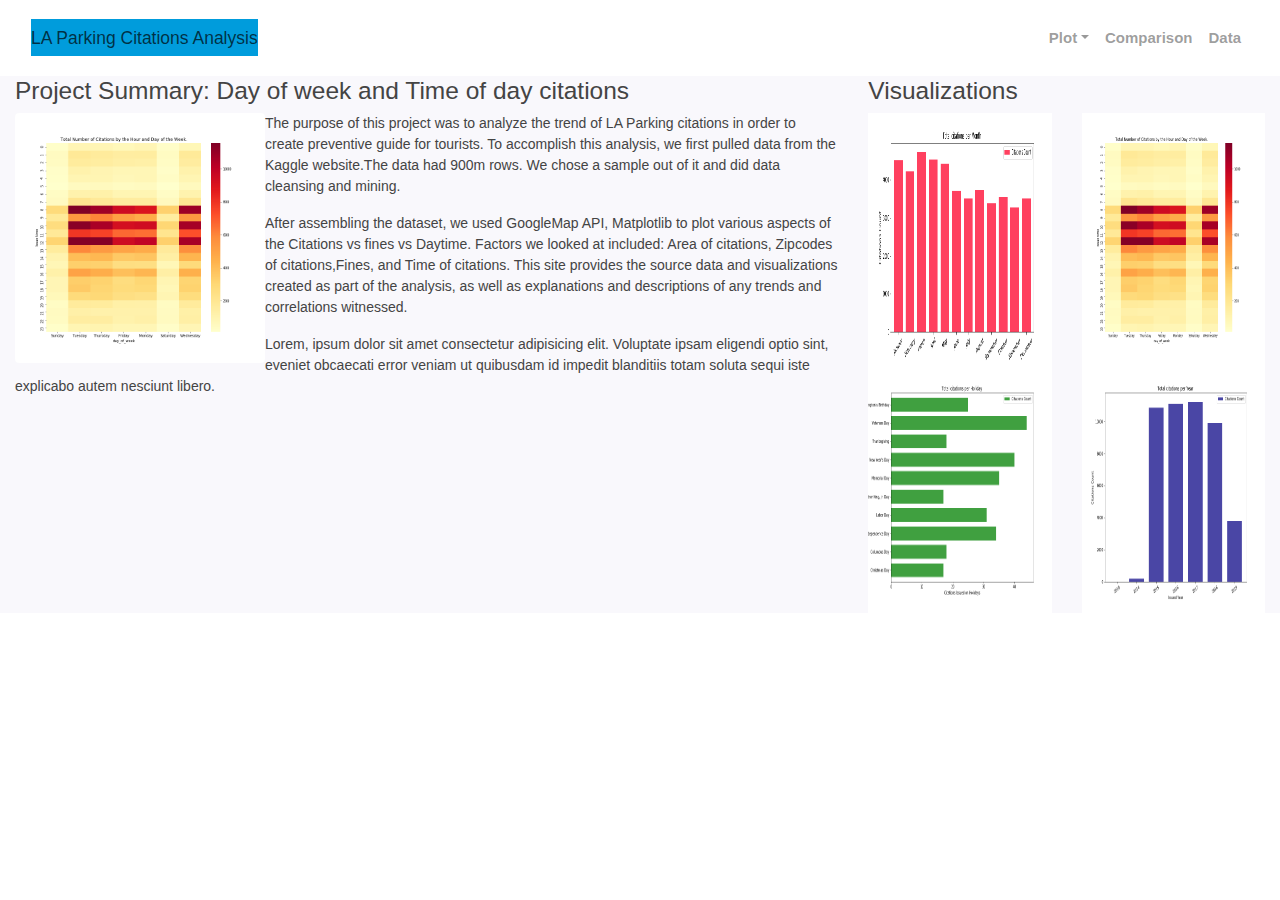
==== index.html @ 350b0565 "Finished landing HTMl and few other pages" ====
<!DOCTYPE html>
<html lang="en">

<head>
  <meta charset="UTF-8">
  <meta name="viewport" content="width=device-width, initial-scale=1">
  <title>LA Parking Citations</title>
  <link rel="stylesheet" href="https://stackpath.bootstrapcdn.com/bootstrap/4.3.1/css/bootstrap.min.css"
    integrity="sha384-ggOyR0iXCbMQv3Xipma34MD+dH/1fQ784/j6cY/iJTQUOhcWr7x9JvoRxT2MZw1T" crossorigin="anonymous">

  <script src="https://code.jquery.com/jquery-3.3.1.slim.min.js"
    integrity="sha384-q8i/X+965DzO0rT7abK41JStQIAqVgRVzpbzo5smXKp4YfRvH+8abtTE1Pi6jizo"
    crossorigin="anonymous"></script>
  <script src="https://cdnjs.cloudflare.com/ajax/libs/popper.js/1.14.7/umd/popper.min.js"
    integrity="sha384-UO2eT0CpHqdSJQ6hJty5KVphtPhzWj9WO1clHTMGa3JDZwrnQq4sF86dIHNDz0W1"
    crossorigin="anonymous"></script>
  <script src="https://stackpath.bootstrapcdn.com/bootstrap/4.3.1/js/bootstrap.min.js"
    integrity="sha384-JjSmVgyd0p3pXB1rRibZUAYoIIy6OrQ6VrjIEaFf/nJGzIxFDsf4x0xIM+B07jRM"
    crossorigin="anonymous"></script>

  <link rel="stylesheet" href="style.css">
</head>


<body bg-light>
  <!-----Navigation -->

  <nav class="navbar navbar-expand-lg navbar-light ">
    <div class="container-fluid">
      <a class="navbar-brand bg-info " href="index.html">LA Parking Citations Analysis</a>
      <button class="navbar-toggler" type="button" data-toggle="collapse" data-target="#navbarResponsive">
        <span class="navbar-toggler-icon"></span>
      </button>
      <div class="collapse navbar-collapse" id="navbarResponsive">
        <ul class="navbar-nav ml-auto">
          <li class="nav-item active">
            <a href="index.html"></a>
          </li>
          <li class="nav-item dropdown">
            <a class="nav-link dropdown-toggle" href="#" id="navbarDropdown" role="button" data-toggle="dropdown"
              aria-haspopup="true" aria-expanded="false">
              Plot</a>
            <div class="dropdown-menu" aria-labelledby="navbarDropdown">
              <a class="dropdown-item" href="CitationHeatmap.html">Citations Heatmap</a>
              <a class="dropdown-item" href="HolidayCitations.html">Holiday Citations</a>
              <a class="dropdown-item" href="MonthlyCitations.html">Monthly Citations</a>
              <a class="dropdown-item" href="YearlyCitations.html">Yearly Cittations</a>
            </div>
          </li>
          <li class="nav-item">
            <a class="nav-link" href="comparison.html">Comparison</a>
          </li>
          <li class="nav-item">
            <a class="nav-link" href="Data.html">Data</a>
          </li>

        </ul>
      </div>
    </div>
  </nav>
  <div class="container-fluid padding">
    <div class="row">
      <div class="col-xs-12 col-sm-6 col-lg-8 bg-light">
        <h3>Project Summary: Day of week and Time of day citations</h3>
        <img src="images/Total_citations_HourDay.png" class="rounded float-left img" width=450px, height=350px>
        <p>The purpose of this project was to analyze the trend of LA Parking citations in order to
          create preventive guide for tourists.
          To accomplish this analysis, we first pulled data from the Kaggle website.The data had 900m rows. We chose a
          sample out of it and did data cleansing and mining.</p>
        <p>After assembling the dataset, we used GoogleMap API, Matplotlib to plot various aspects of the Citations vs
          fines vs Daytime.
          Factors we looked at included: Area of citations, Zipcodes of citations,Fines, and Time of citations. This
          site provides the
          source data and visualizations created as part of the analysis, as well as explanations and descriptions of
          any trends and correlations witnessed.</p>
        <p>Lorem, ipsum dolor sit amet consectetur adipisicing elit. Voluptate ipsam eligendi optio sint, eveniet
          obcaecati error veniam ut quibusdam id impedit blanditiis totam soluta sequi iste explicabo autem nesciunt
          libero.</p>
      </div>

      <div class="col-xs-12 col-sm-6 col-lg-4 bg-light ">

        <h3>Visualizations</h3>
        <div class="row">
          <div class="col-xs-12 col-sm-3 col-md-6">
            <img class="img-fluid img" src="images/Total_citations_Month.png">
          </div>
          <div class="col-xs-12 col-sm-3 col-md-6">
            <img class="img-fluid img" src="images/Total_citations_HourDay.png">
          </div>
        </div>
        <div class="row">
          <div class="col-xs-12 col-sm-3 col-md-6">
            <img class="img-fluid img" src="images/Total_citations_holiday.png">
          </div>
          <div class="col-xs-12 col-sm-3 col-md-6">
            <img class="img-fluid img" src="images/Total_citations_Year.png">
          </div>
        </div>
      </div>
    </div>
  </div>

</body>

</html>
---- style.css ----
:root {
  --blue: #007bff;
  --indigo: #6610f2;
  --purple: #593196;
  --pink: #e83e8c;
  --red: #FC3939;
  --orange: #fd7e14;
  --yellow: #EFA31D;
  --green: #13B955;
  --teal: #20c997;
  --cyan: #009CDC;
  --white: #fff;
  --gray: #868e96;
  --gray-dark: #343a40;
  --primary: #593196;
  --secondary: #A991D4;
  --success: #13B955;
  --info: #009CDC;
  --warning: #EFA31D;
  --danger: #FC3939;
  --light: #F9F8FC;
  --dark: #17141F;
  --breakpoint-xs: 0;
  --breakpoint-sm: 576px;
  --breakpoint-md: 768px;
  --breakpoint-lg: 992px;
  --breakpoint-xl: 1200px;
  --font-family-sans-serif: -apple-system, BlinkMacSystemFont, "Segoe UI", Roboto, "Helvetica Neue", Arial, "Noto Sans", sans-serif, "Apple Color Emoji", "Segoe UI Emoji", "Segoe UI Symbol", "Noto Color Emoji";
  --font-family-monospace: SFMono-Regular, Menlo, Monaco, Consolas, "Liberation Mono", "Courier New", monospace;
}

*,
*::before,
*::after {
  -webkit-box-sizing: border-box;
          box-sizing: border-box;
}

html {
  font-family: sans-serif;
  line-height: 1.15;
  -webkit-text-size-adjust: 100%;
  -webkit-tap-highlight-color: rgba(0, 0, 0, 0);
}

article, aside, figcaption, figure, footer, header, hgroup, main, nav, section {
  display: block;
}

body {
  margin: 0;
  font-family: -apple-system, BlinkMacSystemFont, "Segoe UI", Roboto, "Helvetica Neue", Arial, "Noto Sans", sans-serif, "Apple Color Emoji", "Segoe UI Emoji", "Segoe UI Symbol", "Noto Color Emoji";
  font-size: 0.875rem;
  font-weight: 400;
  line-height: 1.5;
  color: #444;
  text-align: left;
  background-color: #fff;
}

[tabindex="-1"]:focus {
  outline: 0 !important;
}

hr {
  -webkit-box-sizing: content-box;
          box-sizing: content-box;
  height: 0;
  overflow: visible;
}

h1, h2, h3, h4, h5, h6 {
  margin-top: 0;
  margin-bottom: 0.5rem;
}

p {
  margin-top: 0;
  margin-bottom: 1rem;
}

abbr[title],
abbr[data-original-title] {
  text-decoration: underline;
  -webkit-text-decoration: underline dotted;
          text-decoration: underline dotted;
  cursor: help;
  border-bottom: 0;
  text-decoration-skip-ink: none;
}

address {
  margin-bottom: 1rem;
  font-style: normal;
  line-height: inherit;
}

ol,
ul,
dl {
  margin-top: 0;
  margin-bottom: 1rem;
}

ol ol,
ul ul,
ol ul,
ul ol {
  margin-bottom: 0;
}

dt {
  font-weight: 700;
}

dd {
  margin-bottom: .5rem;
  margin-left: 0;
}

blockquote {
  margin: 0 0 1rem;
}

b,
strong {
  font-weight: bolder;
}

small {
  font-size: 80%;
}

sub,
sup {
  position: relative;
  font-size: 75%;
  line-height: 0;
  vertical-align: baseline;
}

sub {
  bottom: -.25em;
}

sup {
  top: -.5em;
}

a {
  color: #593196;
  text-decoration: none;
  background-color: transparent;
}

a:hover {
  color: #593196;
  text-decoration: underline;
}

a:not([href]):not([tabindex]) {
  color: inherit;
  text-decoration: none;
}

a:not([href]):not([tabindex]):hover, a:not([href]):not([tabindex]):focus {
  color: inherit;
  text-decoration: none;
}

a:not([href]):not([tabindex]):focus {
  outline: 0;
}

pre,
code,
kbd,
samp {
  font-family: SFMono-Regular, Menlo, Monaco, Consolas, "Liberation Mono", "Courier New", monospace;
  font-size: 1em;
}

pre {
  margin-top: 0;
  margin-bottom: 1rem;
  overflow: auto;
}

figure {
  margin: 0 0 1rem;
}

img {
  vertical-align: middle;
  border-style: none;
}

svg {
  overflow: hidden;
  vertical-align: middle;
}

table {
  border-collapse: collapse;
}

caption {
  padding-top: 0.75rem;
  padding-bottom: 0.75rem;
  color: #868e96;
  text-align: left;
  caption-side: bottom;
}

th {
  text-align: inherit;
}

label {
  display: inline-block;
  margin-bottom: 0.5rem;
}

button {
  border-radius: 0;
}

button:focus {
  outline: 1px dotted;
  outline: 5px auto -webkit-focus-ring-color;
}

input,
button,
select,
optgroup,
textarea {
  margin: 0;
  font-family: inherit;
  font-size: inherit;
  line-height: inherit;
}

button,
input {
  overflow: visible;
}

button,
select {
  text-transform: none;
}

select {
  word-wrap: normal;
}

button,
[type="button"],
[type="reset"],
[type="submit"] {
  -webkit-appearance: button;
}

button:not(:disabled),
[type="button"]:not(:disabled),
[type="reset"]:not(:disabled),
[type="submit"]:not(:disabled) {
  cursor: pointer;
}

button::-moz-focus-inner,
[type="button"]::-moz-focus-inner,
[type="reset"]::-moz-focus-inner,
[type="submit"]::-moz-focus-inner {
  padding: 0;
  border-style: none;
}

input[type="radio"],
input[type="checkbox"] {
  -webkit-box-sizing: border-box;
          box-sizing: border-box;
  padding: 0;
}

input[type="date"],
input[type="time"],
input[type="datetime-local"],
input[type="month"] {
  -webkit-appearance: listbox;
}

textarea {
  overflow: auto;
  resize: vertical;
}

fieldset {
  min-width: 0;
  padding: 0;
  margin: 0;
  border: 0;
}

legend {
  display: block;
  width: 100%;
  max-width: 100%;
  padding: 0;
  margin-bottom: .5rem;
  font-size: 1.5rem;
  line-height: inherit;
  color: inherit;
  white-space: normal;
}

progress {
  vertical-align: baseline;
}

[type="number"]::-webkit-inner-spin-button,
[type="number"]::-webkit-outer-spin-button {
  height: auto;
}

[type="search"] {
  outline-offset: -2px;
  -webkit-appearance: none;
}

[type="search"]::-webkit-search-decoration {
  -webkit-appearance: none;
}

::-webkit-file-upload-button {
  font: inherit;
  -webkit-appearance: button;
}

output {
  display: inline-block;
}

summary {
  display: list-item;
  cursor: pointer;
}

template {
  display: none;
}

[hidden] {
  display: none !important;
}

h1, h2, h3, h4, h5, h6,
.h1, .h2, .h3, .h4, .h5, .h6 {
  margin-bottom: 0.5rem;
  font-weight: 500;
  line-height: 1.2;
}

h1, .h1 {
  font-size: 2.1875rem;
}

h2, .h2 {
  font-size: 1.75rem;
}

h3, .h3 {
  font-size: 1.53125rem;
}

h4, .h4 {
  font-size: 1.3125rem;
}

h5, .h5 {
  font-size: 1.09375rem;
}

h6, .h6 {
  font-size: 0.875rem;
}

.lead {
  font-size: 1.09375rem;
  font-weight: 300;
}

.display-1 {
  font-size: 6rem;
  font-weight: 300;
  line-height: 1.2;
}

.display-2 {
  font-size: 5.5rem;
  font-weight: 300;
  line-height: 1.2;
}

.display-3 {
  font-size: 4.5rem;
  font-weight: 300;
  line-height: 1.2;
}

.display-4 {
  font-size: 3.5rem;
  font-weight: 300;
  line-height: 1.2;
}

hr {
  margin-top: 1rem;
  margin-bottom: 1rem;
  border: 0;
  border-top: 1px solid rgba(0, 0, 0, 0.1);
}

small,
.small {
  font-size: 80%;
  font-weight: 400;
}

mark,
.mark {
  padding: 0.2em;
  background-color: #fcf8e3;
}

.list-unstyled {
  padding-left: 0;
  list-style: none;
}

.list-inline {
  padding-left: 0;
  list-style: none;
}

.list-inline-item {
  display: inline-block;
}

.list-inline-item:not(:last-child) {
  margin-right: 0.5rem;
}

.initialism {
  font-size: 90%;
  text-transform: uppercase;
}

.blockquote {
  margin-bottom: 1rem;
  font-size: 1.09375rem;
}

.blockquote-footer {
  display: block;
  font-size: 80%;
  color: #868e96;
}

.blockquote-footer::before {
  content: "\2014\00A0";
}

.img-fluid {
  max-width: 100%;
  height: auto;
}

.img{
  height: 250px;
  width:250px
}

.img-thumbnail {
  padding: 0.25rem;
  background-color: #fff;
  border: 1px solid #EDEDED;
  max-width: 100%;
  height: auto;
}

.figure {
  display: inline-block;
}

.figure-img {
  margin-bottom: 0.5rem;
  line-height: 1;
}

.figure-caption {
  font-size: 90%;
  color: #868e96;
}

code {
  font-size: 87.5%;
  color: #e83e8c;
  word-break: break-word;
}

a > code {
  color: inherit;
}

kbd {
  padding: 0.2rem 0.4rem;
  font-size: 87.5%;
  color: #fff;
  background-color: #17141F;
}

kbd kbd {
  padding: 0;
  font-size: 100%;
  font-weight: 700;
}

pre {
  display: block;
  font-size: 87.5%;
  color: #17141F;
}

pre code {
  font-size: inherit;
  color: inherit;
  word-break: normal;
}

.pre-scrollable {
  max-height: 340px;
  overflow-y: scroll;
}

.container {
  width: 100%;
  padding-right: 15px;
  padding-left: 15px;
  margin-right: auto;
  margin-left: auto;
}

@media (min-width: 576px) {
  .container {
    max-width: 540px;
  }
}

@media (min-width: 768px) {
  .container {
    max-width: 720px;
  }
}

@media (min-width: 992px) {
  .container {
    max-width: 960px;
  }
}

@media (min-width: 1200px) {
  .container {
    max-width: 1140px;
  }
}

.container-fluid {
  width: 100%;
  padding-right: 15px;
  padding-left: 15px;
  margin-right: auto;
  margin-left: auto;
}

.row {
  display: -webkit-box;
  display: -ms-flexbox;
  display: flex;
  -ms-flex-wrap: wrap;
      flex-wrap: wrap;
  margin-right: -15px;
  margin-left: -15px;
}

.no-gutters {
  margin-right: 0;
  margin-left: 0;
}

.no-gutters > .col,
.no-gutters > [class*="col-"] {
  padding-right: 0;
  padding-left: 0;
}

.col-1, .col-2, .col-3, .col-4, .col-5, .col-6, .col-7, .col-8, .col-9, .col-10, .col-11, .col-12, .col,
.col-auto, .col-sm-1, .col-sm-2, .col-sm-3, .col-sm-4, .col-sm-5, .col-sm-6, .col-sm-7, .col-sm-8, .col-sm-9, .col-sm-10, .col-sm-11, .col-sm-12, .col-sm,
.col-sm-auto, .col-md-1, .col-md-2, .col-md-3, .col-md-4, .col-md-5, .col-md-6, .col-md-7, .col-md-8, .col-md-9, .col-md-10, .col-md-11, .col-md-12, .col-md,
.col-md-auto, .col-lg-1, .col-lg-2, .col-lg-3, .col-lg-4, .col-lg-5, .col-lg-6, .col-lg-7, .col-lg-8, .col-lg-9, .col-lg-10, .col-lg-11, .col-lg-12, .col-lg,
.col-lg-auto, .col-xl-1, .col-xl-2, .col-xl-3, .col-xl-4, .col-xl-5, .col-xl-6, .col-xl-7, .col-xl-8, .col-xl-9, .col-xl-10, .col-xl-11, .col-xl-12, .col-xl,
.col-xl-auto {
  position: relative;
  width: 100%;
  padding-right: 15px;
  padding-left: 15px;
}

.col {
  -ms-flex-preferred-size: 0;
      flex-basis: 0;
  -webkit-box-flex: 1;
      -ms-flex-positive: 1;
          flex-grow: 1;
  max-width: 100%;
}

.col-auto {
  -webkit-box-flex: 0;
      -ms-flex: 0 0 auto;
          flex: 0 0 auto;
  width: auto;
  max-width: 100%;
}

.col-1 {
  -webkit-box-flex: 0;
      -ms-flex: 0 0 8.3333333333%;
          flex: 0 0 8.3333333333%;
  max-width: 8.3333333333%;
}

.col-2 {
  -webkit-box-flex: 0;
      -ms-flex: 0 0 16.6666666667%;
          flex: 0 0 16.6666666667%;
  max-width: 16.6666666667%;
}

.col-3 {
  -webkit-box-flex: 0;
      -ms-flex: 0 0 25%;
          flex: 0 0 25%;
  max-width: 25%;
}

.col-4 {
  -webkit-box-flex: 0;
      -ms-flex: 0 0 33.3333333333%;
          flex: 0 0 33.3333333333%;
  max-width: 33.3333333333%;
}

.col-5 {
  -webkit-box-flex: 0;
      -ms-flex: 0 0 41.6666666667%;
          flex: 0 0 41.6666666667%;
  max-width: 41.6666666667%;
}

.col-6 {
  -webkit-box-flex: 0;
      -ms-flex: 0 0 50%;
          flex: 0 0 50%;
  max-width: 50%;
}

.col-7 {
  -webkit-box-flex: 0;
      -ms-flex: 0 0 58.3333333333%;
          flex: 0 0 58.3333333333%;
  max-width: 58.3333333333%;
}

.col-8 {
  -webkit-box-flex: 0;
      -ms-flex: 0 0 66.6666666667%;
          flex: 0 0 66.6666666667%;
  max-width: 66.6666666667%;
}

.col-9 {
  -webkit-box-flex: 0;
      -ms-flex: 0 0 75%;
          flex: 0 0 75%;
  max-width: 75%;
}

.col-10 {
  -webkit-box-flex: 0;
      -ms-flex: 0 0 83.3333333333%;
          flex: 0 0 83.3333333333%;
  max-width: 83.3333333333%;
}

.col-11 {
  -webkit-box-flex: 0;
      -ms-flex: 0 0 91.6666666667%;
          flex: 0 0 91.6666666667%;
  max-width: 91.6666666667%;
}

.col-12 {
  -webkit-box-flex: 0;
      -ms-flex: 0 0 100%;
          flex: 0 0 100%;
  max-width: 100%;
}

.order-first {
  -webkit-box-ordinal-group: 0;
      -ms-flex-order: -1;
          order: -1;
}

.order-last {
  -webkit-box-ordinal-group: 14;
      -ms-flex-order: 13;
          order: 13;
}

.order-0 {
  -webkit-box-ordinal-group: 1;
      -ms-flex-order: 0;
          order: 0;
}

.order-1 {
  -webkit-box-ordinal-group: 2;
      -ms-flex-order: 1;
          order: 1;
}

.order-2 {
  -webkit-box-ordinal-group: 3;
      -ms-flex-order: 2;
          order: 2;
}

.order-3 {
  -webkit-box-ordinal-group: 4;
      -ms-flex-order: 3;
          order: 3;
}

.order-4 {
  -webkit-box-ordinal-group: 5;
      -ms-flex-order: 4;
          order: 4;
}

.order-5 {
  -webkit-box-ordinal-group: 6;
      -ms-flex-order: 5;
          order: 5;
}

.order-6 {
  -webkit-box-ordinal-group: 7;
      -ms-flex-order: 6;
          order: 6;
}

.order-7 {
  -webkit-box-ordinal-group: 8;
      -ms-flex-order: 7;
          order: 7;
}

.order-8 {
  -webkit-box-ordinal-group: 9;
      -ms-flex-order: 8;
          order: 8;
}

.order-9 {
  -webkit-box-ordinal-group: 10;
      -ms-flex-order: 9;
          order: 9;
}

.order-10 {
  -webkit-box-ordinal-group: 11;
      -ms-flex-order: 10;
          order: 10;
}

.order-11 {
  -webkit-box-ordinal-group: 12;
      -ms-flex-order: 11;
          order: 11;
}

.order-12 {
  -webkit-box-ordinal-group: 13;
      -ms-flex-order: 12;
          order: 12;
}

.offset-1 {
  margin-left: 8.3333333333%;
}

.offset-2 {
  margin-left: 16.6666666667%;
}

.offset-3 {
  margin-left: 25%;
}

.offset-4 {
  margin-left: 33.3333333333%;
}

.offset-5 {
  margin-left: 41.6666666667%;
}

.offset-6 {
  margin-left: 50%;
}

.offset-7 {
  margin-left: 58.3333333333%;
}

.offset-8 {
  margin-left: 66.6666666667%;
}

.offset-9 {
  margin-left: 75%;
}

.offset-10 {
  margin-left: 83.3333333333%;
}

.offset-11 {
  margin-left: 91.6666666667%;
}

@media (min-width: 576px) {
  .col-sm {
    -ms-flex-preferred-size: 0;
        flex-basis: 0;
    -webkit-box-flex: 1;
        -ms-flex-positive: 1;
            flex-grow: 1;
    max-width: 100%;
  }
  .col-sm-auto {
    -webkit-box-flex: 0;
        -ms-flex: 0 0 auto;
            flex: 0 0 auto;
    width: auto;
    max-width: 100%;
  }
  .col-sm-1 {
    -webkit-box-flex: 0;
        -ms-flex: 0 0 8.3333333333%;
            flex: 0 0 8.3333333333%;
    max-width: 8.3333333333%;
  }
  .col-sm-2 {
    -webkit-box-flex: 0;
        -ms-flex: 0 0 16.6666666667%;
            flex: 0 0 16.6666666667%;
    max-width: 16.6666666667%;
  }
  .col-sm-3 {
    -webkit-box-flex: 0;
        -ms-flex: 0 0 25%;
            flex: 0 0 25%;
    max-width: 25%;
  }
  .col-sm-4 {
    -webkit-box-flex: 0;
        -ms-flex: 0 0 33.3333333333%;
            flex: 0 0 33.3333333333%;
    max-width: 33.3333333333%;
  }
  .col-sm-5 {
    -webkit-box-flex: 0;
        -ms-flex: 0 0 41.6666666667%;
            flex: 0 0 41.6666666667%;
    max-width: 41.6666666667%;
  }
  .col-sm-6 {
    -webkit-box-flex: 0;
        -ms-flex: 0 0 50%;
            flex: 0 0 50%;
    max-width: 50%;
  }
  .col-sm-7 {
    -webkit-box-flex: 0;
        -ms-flex: 0 0 58.3333333333%;
            flex: 0 0 58.3333333333%;
    max-width: 58.3333333333%;
  }
  .col-sm-8 {
    -webkit-box-flex: 0;
        -ms-flex: 0 0 66.6666666667%;
            flex: 0 0 66.6666666667%;
    max-width: 66.6666666667%;
  }
  .col-sm-9 {
    -webkit-box-flex: 0;
        -ms-flex: 0 0 75%;
            flex: 0 0 75%;
    max-width: 75%;
  }
  .col-sm-10 {
    -webkit-box-flex: 0;
        -ms-flex: 0 0 83.3333333333%;
            flex: 0 0 83.3333333333%;
    max-width: 83.3333333333%;
  }
  .col-sm-11 {
    -webkit-box-flex: 0;
        -ms-flex: 0 0 91.6666666667%;
            flex: 0 0 91.6666666667%;
    max-width: 91.6666666667%;
  }
  .col-sm-12 {
    -webkit-box-flex: 0;
        -ms-flex: 0 0 100%;
            flex: 0 0 100%;
    max-width: 100%;
  }
  .order-sm-first {
    -webkit-box-ordinal-group: 0;
        -ms-flex-order: -1;
            order: -1;
  }
  .order-sm-last {
    -webkit-box-ordinal-group: 14;
        -ms-flex-order: 13;
            order: 13;
  }
  .order-sm-0 {
    -webkit-box-ordinal-group: 1;
        -ms-flex-order: 0;
            order: 0;
  }
  .order-sm-1 {
    -webkit-box-ordinal-group: 2;
        -ms-flex-order: 1;
            order: 1;
  }
  .order-sm-2 {
    -webkit-box-ordinal-group: 3;
        -ms-flex-order: 2;
            order: 2;
  }
  .order-sm-3 {
    -webkit-box-ordinal-group: 4;
        -ms-flex-order: 3;
            order: 3;
  }
  .order-sm-4 {
    -webkit-box-ordinal-group: 5;
        -ms-flex-order: 4;
            order: 4;
  }
  .order-sm-5 {
    -webkit-box-ordinal-group: 6;
        -ms-flex-order: 5;
            order: 5;
  }
  .order-sm-6 {
    -webkit-box-ordinal-group: 7;
        -ms-flex-order: 6;
            order: 6;
  }
  .order-sm-7 {
    -webkit-box-ordinal-group: 8;
        -ms-flex-order: 7;
            order: 7;
  }
  .order-sm-8 {
    -webkit-box-ordinal-group: 9;
        -ms-flex-order: 8;
            order: 8;
  }
  .order-sm-9 {
    -webkit-box-ordinal-group: 10;
        -ms-flex-order: 9;
            order: 9;
  }
  .order-sm-10 {
    -webkit-box-ordinal-group: 11;
        -ms-flex-order: 10;
            order: 10;
  }
  .order-sm-11 {
    -webkit-box-ordinal-group: 12;
        -ms-flex-order: 11;
            order: 11;
  }
  .order-sm-12 {
    -webkit-box-ordinal-group: 13;
        -ms-flex-order: 12;
            order: 12;
  }
  .offset-sm-0 {
    margin-left: 0;
  }
  .offset-sm-1 {
    margin-left: 8.3333333333%;
  }
  .offset-sm-2 {
    margin-left: 16.6666666667%;
  }
  .offset-sm-3 {
    margin-left: 25%;
  }
  .offset-sm-4 {
    margin-left: 33.3333333333%;
  }
  .offset-sm-5 {
    margin-left: 41.6666666667%;
  }
  .offset-sm-6 {
    margin-left: 50%;
  }
  .offset-sm-7 {
    margin-left: 58.3333333333%;
  }
  .offset-sm-8 {
    margin-left: 66.6666666667%;
  }
  .offset-sm-9 {
    margin-left: 75%;
  }
  .offset-sm-10 {
    margin-left: 83.3333333333%;
  }
  .offset-sm-11 {
    margin-left: 91.6666666667%;
  }
}

@media (min-width: 768px) {
  .col-md {
    -ms-flex-preferred-size: 0;
        flex-basis: 0;
    -webkit-box-flex: 1;
        -ms-flex-positive: 1;
            flex-grow: 1;
    max-width: 100%;
  }
  .col-md-auto {
    -webkit-box-flex: 0;
        -ms-flex: 0 0 auto;
            flex: 0 0 auto;
    width: auto;
    max-width: 100%;
  }
  .col-md-1 {
    -webkit-box-flex: 0;
        -ms-flex: 0 0 8.3333333333%;
            flex: 0 0 8.3333333333%;
    max-width: 8.3333333333%;
  }
  .col-md-2 {
    -webkit-box-flex: 0;
        -ms-flex: 0 0 16.6666666667%;
            flex: 0 0 16.6666666667%;
    max-width: 16.6666666667%;
  }
  .col-md-3 {
    -webkit-box-flex: 0;
        -ms-flex: 0 0 25%;
            flex: 0 0 25%;
    max-width: 25%;
  }
  .col-md-4 {
    -webkit-box-flex: 0;
        -ms-flex: 0 0 33.3333333333%;
            flex: 0 0 33.3333333333%;
    max-width: 33.3333333333%;
  }
  .col-md-5 {
    -webkit-box-flex: 0;
        -ms-flex: 0 0 41.6666666667%;
            flex: 0 0 41.6666666667%;
    max-width: 41.6666666667%;
  }
  .col-md-6 {
    -webkit-box-flex: 0;
        -ms-flex: 0 0 50%;
            flex: 0 0 50%;
    max-width: 50%;
  }
  .col-md-7 {
    -webkit-box-flex: 0;
        -ms-flex: 0 0 58.3333333333%;
            flex: 0 0 58.3333333333%;
    max-width: 58.3333333333%;
  }
  .col-md-8 {
    -webkit-box-flex: 0;
        -ms-flex: 0 0 66.6666666667%;
            flex: 0 0 66.6666666667%;
    max-width: 66.6666666667%;
  }
  .col-md-9 {
    -webkit-box-flex: 0;
        -ms-flex: 0 0 75%;
            flex: 0 0 75%;
    max-width: 75%;
  }
  .col-md-10 {
    -webkit-box-flex: 0;
        -ms-flex: 0 0 83.3333333333%;
            flex: 0 0 83.3333333333%;
    max-width: 83.3333333333%;
  }
  .col-md-11 {
    -webkit-box-flex: 0;
        -ms-flex: 0 0 91.6666666667%;
            flex: 0 0 91.6666666667%;
    max-width: 91.6666666667%;
  }
  .col-md-12 {
    -webkit-box-flex: 0;
        -ms-flex: 0 0 100%;
            flex: 0 0 100%;
    max-width: 100%;
  }
  .order-md-first {
    -webkit-box-ordinal-group: 0;
        -ms-flex-order: -1;
            order: -1;
  }
  .order-md-last {
    -webkit-box-ordinal-group: 14;
        -ms-flex-order: 13;
            order: 13;
  }
  .order-md-0 {
    -webkit-box-ordinal-group: 1;
        -ms-flex-order: 0;
            order: 0;
  }
  .order-md-1 {
    -webkit-box-ordinal-group: 2;
        -ms-flex-order: 1;
            order: 1;
  }
  .order-md-2 {
    -webkit-box-ordinal-group: 3;
        -ms-flex-order: 2;
            order: 2;
  }
  .order-md-3 {
    -webkit-box-ordinal-group: 4;
        -ms-flex-order: 3;
            order: 3;
  }
  .order-md-4 {
    -webkit-box-ordinal-group: 5;
        -ms-flex-order: 4;
            order: 4;
  }
  .order-md-5 {
    -webkit-box-ordinal-group: 6;
        -ms-flex-order: 5;
            order: 5;
  }
  .order-md-6 {
    -webkit-box-ordinal-group: 7;
        -ms-flex-order: 6;
            order: 6;
  }
  .order-md-7 {
    -webkit-box-ordinal-group: 8;
        -ms-flex-order: 7;
            order: 7;
  }
  .order-md-8 {
    -webkit-box-ordinal-group: 9;
        -ms-flex-order: 8;
            order: 8;
  }
  .order-md-9 {
    -webkit-box-ordinal-group: 10;
        -ms-flex-order: 9;
            order: 9;
  }
  .order-md-10 {
    -webkit-box-ordinal-group: 11;
        -ms-flex-order: 10;
            order: 10;
  }
  .order-md-11 {
    -webkit-box-ordinal-group: 12;
        -ms-flex-order: 11;
            order: 11;
  }
  .order-md-12 {
    -webkit-box-ordinal-group: 13;
        -ms-flex-order: 12;
            order: 12;
  }
  .offset-md-0 {
    margin-left: 0;
  }
  .offset-md-1 {
    margin-left: 8.3333333333%;
  }
  .offset-md-2 {
    margin-left: 16.6666666667%;
  }
  .offset-md-3 {
    margin-left: 25%;
  }
  .offset-md-4 {
    margin-left: 33.3333333333%;
  }
  .offset-md-5 {
    margin-left: 41.6666666667%;
  }
  .offset-md-6 {
    margin-left: 50%;
  }
  .offset-md-7 {
    margin-left: 58.3333333333%;
  }
  .offset-md-8 {
    margin-left: 66.6666666667%;
  }
  .offset-md-9 {
    margin-left: 75%;
  }
  .offset-md-10 {
    margin-left: 83.3333333333%;
  }
  .offset-md-11 {
    margin-left: 91.6666666667%;
  }
}

@media (min-width: 992px) {
  .col-lg {
    -ms-flex-preferred-size: 0;
        flex-basis: 0;
    -webkit-box-flex: 1;
        -ms-flex-positive: 1;
            flex-grow: 1;
    max-width: 100%;
  }
  .col-lg-auto {
    -webkit-box-flex: 0;
        -ms-flex: 0 0 auto;
            flex: 0 0 auto;
    width: auto;
    max-width: 100%;
  }
  .col-lg-1 {
    -webkit-box-flex: 0;
        -ms-flex: 0 0 8.3333333333%;
            flex: 0 0 8.3333333333%;
    max-width: 8.3333333333%;
  }
  .col-lg-2 {
    -webkit-box-flex: 0;
        -ms-flex: 0 0 16.6666666667%;
            flex: 0 0 16.6666666667%;
    max-width: 16.6666666667%;
  }
  .col-lg-3 {
    -webkit-box-flex: 0;
        -ms-flex: 0 0 25%;
            flex: 0 0 25%;
    max-width: 25%;
  }
  .col-lg-4 {
    -webkit-box-flex: 0;
        -ms-flex: 0 0 33.3333333333%;
            flex: 0 0 33.3333333333%;
    max-width: 33.3333333333%;
  }
  .col-lg-5 {
    -webkit-box-flex: 0;
        -ms-flex: 0 0 41.6666666667%;
            flex: 0 0 41.6666666667%;
    max-width: 41.6666666667%;
  }
  .col-lg-6 {
    -webkit-box-flex: 0;
        -ms-flex: 0 0 50%;
            flex: 0 0 50%;
    max-width: 50%;
  }
  .col-lg-7 {
    -webkit-box-flex: 0;
        -ms-flex: 0 0 58.3333333333%;
            flex: 0 0 58.3333333333%;
    max-width: 58.3333333333%;
  }
  .col-lg-8 {
    -webkit-box-flex: 0;
        -ms-flex: 0 0 66.6666666667%;
            flex: 0 0 66.6666666667%;
    max-width: 66.6666666667%;
  }
  .col-lg-9 {
    -webkit-box-flex: 0;
        -ms-flex: 0 0 75%;
            flex: 0 0 75%;
    max-width: 75%;
  }
  .col-lg-10 {
    -webkit-box-flex: 0;
        -ms-flex: 0 0 83.3333333333%;
            flex: 0 0 83.3333333333%;
    max-width: 83.3333333333%;
  }
  .col-lg-11 {
    -webkit-box-flex: 0;
        -ms-flex: 0 0 91.6666666667%;
            flex: 0 0 91.6666666667%;
    max-width: 91.6666666667%;
  }
  .col-lg-12 {
    -webkit-box-flex: 0;
        -ms-flex: 0 0 100%;
            flex: 0 0 100%;
    max-width: 100%;
  }
  .order-lg-first {
    -webkit-box-ordinal-group: 0;
        -ms-flex-order: -1;
            order: -1;
  }
  .order-lg-last {
    -webkit-box-ordinal-group: 14;
        -ms-flex-order: 13;
            order: 13;
  }
  .order-lg-0 {
    -webkit-box-ordinal-group: 1;
        -ms-flex-order: 0;
            order: 0;
  }
  .order-lg-1 {
    -webkit-box-ordinal-group: 2;
        -ms-flex-order: 1;
            order: 1;
  }
  .order-lg-2 {
    -webkit-box-ordinal-group: 3;
        -ms-flex-order: 2;
            order: 2;
  }
  .order-lg-3 {
    -webkit-box-ordinal-group: 4;
        -ms-flex-order: 3;
            order: 3;
  }
  .order-lg-4 {
    -webkit-box-ordinal-group: 5;
        -ms-flex-order: 4;
            order: 4;
  }
  .order-lg-5 {
    -webkit-box-ordinal-group: 6;
        -ms-flex-order: 5;
            order: 5;
  }
  .order-lg-6 {
    -webkit-box-ordinal-group: 7;
        -ms-flex-order: 6;
            order: 6;
  }
  .order-lg-7 {
    -webkit-box-ordinal-group: 8;
        -ms-flex-order: 7;
            order: 7;
  }
  .order-lg-8 {
    -webkit-box-ordinal-group: 9;
        -ms-flex-order: 8;
            order: 8;
  }
  .order-lg-9 {
    -webkit-box-ordinal-group: 10;
        -ms-flex-order: 9;
            order: 9;
  }
  .order-lg-10 {
    -webkit-box-ordinal-group: 11;
        -ms-flex-order: 10;
            order: 10;
  }
  .order-lg-11 {
    -webkit-box-ordinal-group: 12;
        -ms-flex-order: 11;
            order: 11;
  }
  .order-lg-12 {
    -webkit-box-ordinal-group: 13;
        -ms-flex-order: 12;
            order: 12;
  }
  .offset-lg-0 {
    margin-left: 0;
  }
  .offset-lg-1 {
    margin-left: 8.3333333333%;
  }
  .offset-lg-2 {
    margin-left: 16.6666666667%;
  }
  .offset-lg-3 {
    margin-left: 25%;
  }
  .offset-lg-4 {
    margin-left: 33.3333333333%;
  }
  .offset-lg-5 {
    margin-left: 41.6666666667%;
  }
  .offset-lg-6 {
    margin-left: 50%;
  }
  .offset-lg-7 {
    margin-left: 58.3333333333%;
  }
  .offset-lg-8 {
    margin-left: 66.6666666667%;
  }
  .offset-lg-9 {
    margin-left: 75%;
  }
  .offset-lg-10 {
    margin-left: 83.3333333333%;
  }
  .offset-lg-11 {
    margin-left: 91.6666666667%;
  }
}

@media (min-width: 1200px) {
  .col-xl {
    -ms-flex-preferred-size: 0;
        flex-basis: 0;
    -webkit-box-flex: 1;
        -ms-flex-positive: 1;
            flex-grow: 1;
    max-width: 100%;
  }
  .col-xl-auto {
    -webkit-box-flex: 0;
        -ms-flex: 0 0 auto;
            flex: 0 0 auto;
    width: auto;
    max-width: 100%;
  }
  .col-xl-1 {
    -webkit-box-flex: 0;
        -ms-flex: 0 0 8.3333333333%;
            flex: 0 0 8.3333333333%;
    max-width: 8.3333333333%;
  }
  .col-xl-2 {
    -webkit-box-flex: 0;
        -ms-flex: 0 0 16.6666666667%;
            flex: 0 0 16.6666666667%;
    max-width: 16.6666666667%;
  }
  .col-xl-3 {
    -webkit-box-flex: 0;
        -ms-flex: 0 0 25%;
            flex: 0 0 25%;
    max-width: 25%;
  }
  .col-xl-4 {
    -webkit-box-flex: 0;
        -ms-flex: 0 0 33.3333333333%;
            flex: 0 0 33.3333333333%;
    max-width: 33.3333333333%;
  }
  .col-xl-5 {
    -webkit-box-flex: 0;
        -ms-flex: 0 0 41.6666666667%;
            flex: 0 0 41.6666666667%;
    max-width: 41.6666666667%;
  }
  .col-xl-6 {
    -webkit-box-flex: 0;
        -ms-flex: 0 0 50%;
            flex: 0 0 50%;
    max-width: 50%;
  }
  .col-xl-7 {
    -webkit-box-flex: 0;
        -ms-flex: 0 0 58.3333333333%;
            flex: 0 0 58.3333333333%;
    max-width: 58.3333333333%;
  }
  .col-xl-8 {
    -webkit-box-flex: 0;
        -ms-flex: 0 0 66.6666666667%;
            flex: 0 0 66.6666666667%;
    max-width: 66.6666666667%;
  }
  .col-xl-9 {
    -webkit-box-flex: 0;
        -ms-flex: 0 0 75%;
            flex: 0 0 75%;
    max-width: 75%;
  }
  .col-xl-10 {
    -webkit-box-flex: 0;
        -ms-flex: 0 0 83.3333333333%;
            flex: 0 0 83.3333333333%;
    max-width: 83.3333333333%;
  }
  .col-xl-11 {
    -webkit-box-flex: 0;
        -ms-flex: 0 0 91.6666666667%;
            flex: 0 0 91.6666666667%;
    max-width: 91.6666666667%;
  }
  .col-xl-12 {
    -webkit-box-flex: 0;
        -ms-flex: 0 0 100%;
            flex: 0 0 100%;
    max-width: 100%;
  }
  .order-xl-first {
    -webkit-box-ordinal-group: 0;
        -ms-flex-order: -1;
            order: -1;
  }
  .order-xl-last {
    -webkit-box-ordinal-group: 14;
        -ms-flex-order: 13;
            order: 13;
  }
  .order-xl-0 {
    -webkit-box-ordinal-group: 1;
        -ms-flex-order: 0;
            order: 0;
  }
  .order-xl-1 {
    -webkit-box-ordinal-group: 2;
        -ms-flex-order: 1;
            order: 1;
  }
  .order-xl-2 {
    -webkit-box-ordinal-group: 3;
        -ms-flex-order: 2;
            order: 2;
  }
  .order-xl-3 {
    -webkit-box-ordinal-group: 4;
        -ms-flex-order: 3;
            order: 3;
  }
  .order-xl-4 {
    -webkit-box-ordinal-group: 5;
        -ms-flex-order: 4;
            order: 4;
  }
  .order-xl-5 {
    -webkit-box-ordinal-group: 6;
        -ms-flex-order: 5;
            order: 5;
  }
  .order-xl-6 {
    -webkit-box-ordinal-group: 7;
        -ms-flex-order: 6;
            order: 6;
  }
  .order-xl-7 {
    -webkit-box-ordinal-group: 8;
        -ms-flex-order: 7;
            order: 7;
  }
  .order-xl-8 {
    -webkit-box-ordinal-group: 9;
        -ms-flex-order: 8;
            order: 8;
  }
  .order-xl-9 {
    -webkit-box-ordinal-group: 10;
        -ms-flex-order: 9;
            order: 9;
  }
  .order-xl-10 {
    -webkit-box-ordinal-group: 11;
        -ms-flex-order: 10;
            order: 10;
  }
  .order-xl-11 {
    -webkit-box-ordinal-group: 12;
        -ms-flex-order: 11;
            order: 11;
  }
  .order-xl-12 {
    -webkit-box-ordinal-group: 13;
        -ms-flex-order: 12;
            order: 12;
  }
  .offset-xl-0 {
    margin-left: 0;
  }
  .offset-xl-1 {
    margin-left: 8.3333333333%;
  }
  .offset-xl-2 {
    margin-left: 16.6666666667%;
  }
  .offset-xl-3 {
    margin-left: 25%;
  }
  .offset-xl-4 {
    margin-left: 33.3333333333%;
  }
  .offset-xl-5 {
    margin-left: 41.6666666667%;
  }
  .offset-xl-6 {
    margin-left: 50%;
  }
  .offset-xl-7 {
    margin-left: 58.3333333333%;
  }
  .offset-xl-8 {
    margin-left: 66.6666666667%;
  }
  .offset-xl-9 {
    margin-left: 75%;
  }
  .offset-xl-10 {
    margin-left: 83.3333333333%;
  }
  .offset-xl-11 {
    margin-left: 91.6666666667%;
  }
}

.table {
  width: 100%;
  margin-bottom: 1rem;
  color: #444;
}

.table th,
.table td {
  padding: 0.75rem;
  vertical-align: top;
  border-top: 1px solid rgba(0, 0, 0, 0.05);
}

.table thead th {
  vertical-align: bottom;
  border-bottom: 2px solid rgba(0, 0, 0, 0.05);
}

.table tbody + tbody {
  border-top: 2px solid rgba(0, 0, 0, 0.05);
}

.table-sm th,
.table-sm td {
  padding: 0.3rem;
}

.table-bordered {
  border: 1px solid rgba(0, 0, 0, 0.05);
}

.table-bordered th,
.table-bordered td {
  border: 1px solid rgba(0, 0, 0, 0.05);
}

.table-bordered thead th,
.table-bordered thead td {
  border-bottom-width: 2px;
}

.table-borderless th,
.table-borderless td,
.table-borderless thead th,
.table-borderless tbody + tbody {
  border: 0;
}

.table-striped tbody tr:nth-of-type(odd) {
  background-color: rgba(0, 0, 0, 0.05);
}

.table-hover tbody tr:hover {
  color: #444;
  background-color: rgba(0, 0, 0, 0.075);
}

.table-primary,
.table-primary > th,
.table-primary > td {
  background-color: #d1c5e2;
}

.table-primary th,
.table-primary td,
.table-primary thead th,
.table-primary tbody + tbody {
  border-color: #a994c8;
}

.table-hover .table-primary:hover {
  background-color: #c4b4da;
}

.table-hover .table-primary:hover > td,
.table-hover .table-primary:hover > th {
  background-color: #c4b4da;
}

.table-secondary,
.table-secondary > th,
.table-secondary > td {
  background-color: #e7e0f3;
}

.table-secondary th,
.table-secondary td,
.table-secondary thead th,
.table-secondary tbody + tbody {
  border-color: #d2c6e9;
}

.table-hover .table-secondary:hover {
  background-color: #d9ceec;
}

.table-hover .table-secondary:hover > td,
.table-hover .table-secondary:hover > th {
  background-color: #d9ceec;
}

.table-success,
.table-success > th,
.table-success > td {
  background-color: #bdebcf;
}

.table-success th,
.table-success td,
.table-success thead th,
.table-success tbody + tbody {
  border-color: #84dba7;
}

.table-hover .table-success:hover {
  background-color: #a9e5c1;
}

.table-hover .table-success:hover > td,
.table-hover .table-success:hover > th {
  background-color: #a9e5c1;
}

.table-info,
.table-info > th,
.table-info > td {
  background-color: #b8e3f5;
}

.table-info th,
.table-info td,
.table-info thead th,
.table-info tbody + tbody {
  border-color: #7acced;
}

.table-hover .table-info:hover {
  background-color: #a2daf2;
}

.table-hover .table-info:hover > td,
.table-hover .table-info:hover > th {
  background-color: #a2daf2;
}

.table-warning,
.table-warning > th,
.table-warning > td {
  background-color: #fbe5c0;
}

.table-warning th,
.table-warning td,
.table-warning thead th,
.table-warning tbody + tbody {
  border-color: #f7cf89;
}

.table-hover .table-warning:hover {
  background-color: #f9dba8;
}

.table-hover .table-warning:hover > td,
.table-hover .table-warning:hover > th {
  background-color: #f9dba8;
}

.table-danger,
.table-danger > th,
.table-danger > td {
  background-color: #fec8c8;
}

.table-danger th,
.table-danger td,
.table-danger thead th,
.table-danger tbody + tbody {
  border-color: #fd9898;
}

.table-hover .table-danger:hover {
  background-color: #feafaf;
}

.table-hover .table-danger:hover > td,
.table-hover .table-danger:hover > th {
  background-color: #feafaf;
}

.table-light,
.table-light > th,
.table-light > td {
  background-color: #fdfdfe;
}

.table-light th,
.table-light td,
.table-light thead th,
.table-light tbody + tbody {
  border-color: #fcfbfd;
}

.table-hover .table-light:hover {
  background-color: #ececf6;
}

.table-hover .table-light:hover > td,
.table-hover .table-light:hover > th {
  background-color: #ececf6;
}

.table-dark,
.table-dark > th,
.table-dark > td {
  background-color: #bebdc0;
}

.table-dark th,
.table-dark td,
.table-dark thead th,
.table-dark tbody + tbody {
  border-color: #86858b;
}

.table-hover .table-dark:hover {
  background-color: #b1b0b4;
}

.table-hover .table-dark:hover > td,
.table-hover .table-dark:hover > th {
  background-color: #b1b0b4;
}

.table-active,
.table-active > th,
.table-active > td {
  background-color: rgba(0, 0, 0, 0.075);
}

.table-hover .table-active:hover {
  background-color: rgba(0, 0, 0, 0.075);
}

.table-hover .table-active:hover > td,
.table-hover .table-active:hover > th {
  background-color: rgba(0, 0, 0, 0.075);
}

.table .thead-dark th {
  color: #fff;
  background-color: #343a40;
  border-color: #454d55;
}

.table .thead-light th {
  color: #444;
  background-color: #F9F8FC;
  border-color: rgba(0, 0, 0, 0.05);
}

.table-dark {
  color: #fff;
  background-color: #343a40;
}

.table-dark th,
.table-dark td,
.table-dark thead th {
  border-color: #454d55;
}

.table-dark.table-bordered {
  border: 0;
}

.table-dark.table-striped tbody tr:nth-of-type(odd) {
  background-color: rgba(255, 255, 255, 0.05);
}

.table-dark.table-hover tbody tr:hover {
  color: #fff;
  background-color: rgba(255, 255, 255, 0.075);
}

@media (max-width: 575.98px) {
  .table-responsive-sm {
    display: block;
    width: 100%;
    overflow-x: auto;
    -webkit-overflow-scrolling: touch;
  }
  .table-responsive-sm > .table-bordered {
    border: 0;
  }
}

@media (max-width: 767.98px) {
  .table-responsive-md {
    display: block;
    width: 100%;
    overflow-x: auto;
    -webkit-overflow-scrolling: touch;
  }
  .table-responsive-md > .table-bordered {
    border: 0;
  }
}

@media (max-width: 991.98px) {
  .table-responsive-lg {
    display: block;
    width: 100%;
    overflow-x: auto;
    -webkit-overflow-scrolling: touch;
  }
  .table-responsive-lg > .table-bordered {
    border: 0;
  }
}

@media (max-width: 1199.98px) {
  .table-responsive-xl {
    display: block;
    width: 100%;
    overflow-x: auto;
    -webkit-overflow-scrolling: touch;
  }
  .table-responsive-xl > .table-bordered {
    border: 0;
  }
}

.table-responsive {
  display: block;
  width: 100%;
  overflow-x: auto;
  -webkit-overflow-scrolling: touch;
}

.table-responsive > .table-bordered {
  border: 0;
}

.form-control {
  display: block;
  width: 100%;
  height: calc(1.5em + 0.75rem + 2px);
  padding: 0.375rem 0.75rem;
  font-size: 0.875rem;
  font-weight: 400;
  line-height: 1.5;
  color: #444;
  background-color: #fff;
  background-clip: padding-box;
  border: 1px solid #cbc8d0;
  border-radius: 0;
  -webkit-transition: border-color 0.15s ease-in-out, -webkit-box-shadow 0.15s ease-in-out;
  transition: border-color 0.15s ease-in-out, -webkit-box-shadow 0.15s ease-in-out;
  transition: border-color 0.15s ease-in-out, box-shadow 0.15s ease-in-out;
  transition: border-color 0.15s ease-in-out, box-shadow 0.15s ease-in-out, -webkit-box-shadow 0.15s ease-in-out;
}

@media (prefers-reduced-motion: reduce) {
  .form-control {
    -webkit-transition: none;
    transition: none;
  }
}

.form-control::-ms-expand {
  background-color: transparent;
  border: 0;
}

.form-control:focus {
  color: #444;
  background-color: #fff;
  border-color: #593196;
  outline: 0;
  -webkit-box-shadow: 0 0 0 0.2rem rgba(89, 49, 150, 0.25);
          box-shadow: 0 0 0 0.2rem rgba(89, 49, 150, 0.25);
}

.form-control::-webkit-input-placeholder {
  color: #868e96;
  opacity: 1;
}

.form-control::-ms-input-placeholder {
  color: #868e96;
  opacity: 1;
}

.form-control::placeholder {
  color: #868e96;
  opacity: 1;
}

.form-control:disabled, .form-control[readonly] {
  background-color: #F9F8FC;
  opacity: 1;
}

select.form-control:focus::-ms-value {
  color: #444;
  background-color: #fff;
}

.form-control-file,
.form-control-range {
  display: block;
  width: 100%;
}

.col-form-label {
  padding-top: calc(0.375rem + 1px);
  padding-bottom: calc(0.375rem + 1px);
  margin-bottom: 0;
  font-size: inherit;
  line-height: 1.5;
}

.col-form-label-lg {
  padding-top: calc(0.5rem + 1px);
  padding-bottom: calc(0.5rem + 1px);
  font-size: 1.09375rem;
  line-height: 1.5;
}

.col-form-label-sm {
  padding-top: calc(0.25rem + 1px);
  padding-bottom: calc(0.25rem + 1px);
  font-size: 0.765625rem;
  line-height: 1.5;
}

.form-control-plaintext {
  display: block;
  width: 100%;
  padding-top: 0.375rem;
  padding-bottom: 0.375rem;
  margin-bottom: 0;
  line-height: 1.5;
  color: #444;
  background-color: transparent;
  border: solid transparent;
  border-width: 1px 0;
}

.form-control-plaintext.form-control-sm, .form-control-plaintext.form-control-lg {
  padding-right: 0;
  padding-left: 0;
}

.form-control-sm {
  height: calc(1.5em + 0.5rem + 2px);
  padding: 0.25rem 0.5rem;
  font-size: 0.765625rem;
  line-height: 1.5;
}

.form-control-lg {
  height: calc(1.5em + 1rem + 2px);
  padding: 0.5rem 1rem;
  font-size: 1.09375rem;
  line-height: 1.5;
}

select.form-control[size], select.form-control[multiple] {
  height: auto;
}

textarea.form-control {
  height: auto;
}

.form-group {
  margin-bottom: 1rem;
}

.form-text {
  display: block;
  margin-top: 0.25rem;
}

.form-row {
  display: -webkit-box;
  display: -ms-flexbox;
  display: flex;
  -ms-flex-wrap: wrap;
      flex-wrap: wrap;
  margin-right: -5px;
  margin-left: -5px;
}

.form-row > .col,
.form-row > [class*="col-"] {
  padding-right: 5px;
  padding-left: 5px;
}

.form-check {
  position: relative;
  display: block;
  padding-left: 1.25rem;
}

.form-check-input {
  position: absolute;
  margin-top: 0.3rem;
  margin-left: -1.25rem;
}

.form-check-input:disabled ~ .form-check-label {
  color: #868e96;
}

.form-check-label {
  margin-bottom: 0;
}

.form-check-inline {
  display: -webkit-inline-box;
  display: -ms-inline-flexbox;
  display: inline-flex;
  -webkit-box-align: center;
      -ms-flex-align: center;
          align-items: center;
  padding-left: 0;
  margin-right: 0.75rem;
}

.form-check-inline .form-check-input {
  position: static;
  margin-top: 0;
  margin-right: 0.3125rem;
  margin-left: 0;
}

.valid-feedback {
  display: none;
  width: 100%;
  margin-top: 0.25rem;
  font-size: 80%;
  color: #13B955;
}

.valid-tooltip {
  position: absolute;
  top: 100%;
  z-index: 5;
  display: none;
  max-width: 100%;
  padding: 0.25rem 0.5rem;
  margin-top: .1rem;
  font-size: 0.765625rem;
  line-height: 1.5;
  color: #fff;
  background-color: rgba(19, 185, 85, 0.9);
}

.was-validated .form-control:valid, .form-control.is-valid {
  border-color: #13B955;
  padding-right: calc(1.5em + 0.75rem);
  background-image: url("data:image/svg+xml,%3csvg xmlns='http://www.w3.org/2000/svg' viewBox='0 0 8 8'%3e%3cpath fill='%2313B955' d='M2.3 6.73L.6 4.53c-.4-1.04.46-1.4 1.1-.8l1.1 1.4 3.4-3.8c.6-.63 1.6-.27 1.2.7l-4 4.6c-.43.5-.8.4-1.1.1z'/%3e%3c/svg%3e");
  background-repeat: no-repeat;
  background-position: center right calc(0.375em + 0.1875rem);
  background-size: calc(0.75em + 0.375rem) calc(0.75em + 0.375rem);
}

.was-validated .form-control:valid:focus, .form-control.is-valid:focus {
  border-color: #13B955;
  -webkit-box-shadow: 0 0 0 0.2rem rgba(19, 185, 85, 0.25);
          box-shadow: 0 0 0 0.2rem rgba(19, 185, 85, 0.25);
}

.was-validated .form-control:valid ~ .valid-feedback,
.was-validated .form-control:valid ~ .valid-tooltip, .form-control.is-valid ~ .valid-feedback,
.form-control.is-valid ~ .valid-tooltip {
  display: block;
}

.was-validated textarea.form-control:valid, textarea.form-control.is-valid {
  padding-right: calc(1.5em + 0.75rem);
  background-position: top calc(0.375em + 0.1875rem) right calc(0.375em + 0.1875rem);
}

.was-validated .custom-select:valid, .custom-select.is-valid {
  border-color: #13B955;
  padding-right: calc((1em + 0.75rem) * 3 / 4 + 1.75rem);
  background: url("data:image/svg+xml,%3csvg xmlns='http://www.w3.org/2000/svg' viewBox='0 0 4 5'%3e%3cpath fill='%23343a40' d='M2 0L0 2h4zm0 5L0 3h4z'/%3e%3c/svg%3e") no-repeat right 0.75rem center/8px 10px, url("data:image/svg+xml,%3csvg xmlns='http://www.w3.org/2000/svg' viewBox='0 0 8 8'%3e%3cpath fill='%2313B955' d='M2.3 6.73L.6 4.53c-.4-1.04.46-1.4 1.1-.8l1.1 1.4 3.4-3.8c.6-.63 1.6-.27 1.2.7l-4 4.6c-.43.5-.8.4-1.1.1z'/%3e%3c/svg%3e") #fff no-repeat center right 1.75rem/calc(0.75em + 0.375rem) calc(0.75em + 0.375rem);
}

.was-validated .custom-select:valid:focus, .custom-select.is-valid:focus {
  border-color: #13B955;
  -webkit-box-shadow: 0 0 0 0.2rem rgba(19, 185, 85, 0.25);
          box-shadow: 0 0 0 0.2rem rgba(19, 185, 85, 0.25);
}

.was-validated .custom-select:valid ~ .valid-feedback,
.was-validated .custom-select:valid ~ .valid-tooltip, .custom-select.is-valid ~ .valid-feedback,
.custom-select.is-valid ~ .valid-tooltip {
  display: block;
}

.was-validated .form-control-file:valid ~ .valid-feedback,
.was-validated .form-control-file:valid ~ .valid-tooltip, .form-control-file.is-valid ~ .valid-feedback,
.form-control-file.is-valid ~ .valid-tooltip {
  display: block;
}

.was-validated .form-check-input:valid ~ .form-check-label, .form-check-input.is-valid ~ .form-check-label {
  color: #13B955;
}

.was-validated .form-check-input:valid ~ .valid-feedback,
.was-validated .form-check-input:valid ~ .valid-tooltip, .form-check-input.is-valid ~ .valid-feedback,
.form-check-input.is-valid ~ .valid-tooltip {
  display: block;
}

.was-validated .custom-control-input:valid ~ .custom-control-label, .custom-control-input.is-valid ~ .custom-control-label {
  color: #13B955;
}

.was-validated .custom-control-input:valid ~ .custom-control-label::before, .custom-control-input.is-valid ~ .custom-control-label::before {
  border-color: #13B955;
}

.was-validated .custom-control-input:valid ~ .valid-feedback,
.was-validated .custom-control-input:valid ~ .valid-tooltip, .custom-control-input.is-valid ~ .valid-feedback,
.custom-control-input.is-valid ~ .valid-tooltip {
  display: block;
}

.was-validated .custom-control-input:valid:checked ~ .custom-control-label::before, .custom-control-input.is-valid:checked ~ .custom-control-label::before {
  border-color: #18e76a;
  background-color: #18e76a;
}

.was-validated .custom-control-input:valid:focus ~ .custom-control-label::before, .custom-control-input.is-valid:focus ~ .custom-control-label::before {
  -webkit-box-shadow: 0 0 0 0.2rem rgba(19, 185, 85, 0.25);
          box-shadow: 0 0 0 0.2rem rgba(19, 185, 85, 0.25);
}

.was-validated .custom-control-input:valid:focus:not(:checked) ~ .custom-control-label::before, .custom-control-input.is-valid:focus:not(:checked) ~ .custom-control-label::before {
  border-color: #13B955;
}

.was-validated .custom-file-input:valid ~ .custom-file-label, .custom-file-input.is-valid ~ .custom-file-label {
  border-color: #13B955;
}

.was-validated .custom-file-input:valid ~ .valid-feedback,
.was-validated .custom-file-input:valid ~ .valid-tooltip, .custom-file-input.is-valid ~ .valid-feedback,
.custom-file-input.is-valid ~ .valid-tooltip {
  display: block;
}

.was-validated .custom-file-input:valid:focus ~ .custom-file-label, .custom-file-input.is-valid:focus ~ .custom-file-label {
  border-color: #13B955;
  -webkit-box-shadow: 0 0 0 0.2rem rgba(19, 185, 85, 0.25);
          box-shadow: 0 0 0 0.2rem rgba(19, 185, 85, 0.25);
}

.invalid-feedback {
  display: none;
  width: 100%;
  margin-top: 0.25rem;
  font-size: 80%;
  color: #FC3939;
}

.invalid-tooltip {
  position: absolute;
  top: 100%;
  z-index: 5;
  display: none;
  max-width: 100%;
  padding: 0.25rem 0.5rem;
  margin-top: .1rem;
  font-size: 0.765625rem;
  line-height: 1.5;
  color: #fff;
  background-color: rgba(252, 57, 57, 0.9);
}

.was-validated .form-control:invalid, .form-control.is-invalid {
  border-color: #FC3939;
  padding-right: calc(1.5em + 0.75rem);
  background-image: url("data:image/svg+xml,%3csvg xmlns='http://www.w3.org/2000/svg' fill='%23FC3939' viewBox='-2 -2 7 7'%3e%3cpath stroke='%23FC3939' d='M0 0l3 3m0-3L0 3'/%3e%3ccircle r='.5'/%3e%3ccircle cx='3' r='.5'/%3e%3ccircle cy='3' r='.5'/%3e%3ccircle cx='3' cy='3' r='.5'/%3e%3c/svg%3E");
  background-repeat: no-repeat;
  background-position: center right calc(0.375em + 0.1875rem);
  background-size: calc(0.75em + 0.375rem) calc(0.75em + 0.375rem);
}

.was-validated .form-control:invalid:focus, .form-control.is-invalid:focus {
  border-color: #FC3939;
  -webkit-box-shadow: 0 0 0 0.2rem rgba(252, 57, 57, 0.25);
          box-shadow: 0 0 0 0.2rem rgba(252, 57, 57, 0.25);
}

.was-validated .form-control:invalid ~ .invalid-feedback,
.was-validated .form-control:invalid ~ .invalid-tooltip, .form-control.is-invalid ~ .invalid-feedback,
.form-control.is-invalid ~ .invalid-tooltip {
  display: block;
}

.was-validated textarea.form-control:invalid, textarea.form-control.is-invalid {
  padding-right: calc(1.5em + 0.75rem);
  background-position: top calc(0.375em + 0.1875rem) right calc(0.375em + 0.1875rem);
}

.was-validated .custom-select:invalid, .custom-select.is-invalid {
  border-color: #FC3939;
  padding-right: calc((1em + 0.75rem) * 3 / 4 + 1.75rem);
  background: url("data:image/svg+xml,%3csvg xmlns='http://www.w3.org/2000/svg' viewBox='0 0 4 5'%3e%3cpath fill='%23343a40' d='M2 0L0 2h4zm0 5L0 3h4z'/%3e%3c/svg%3e") no-repeat right 0.75rem center/8px 10px, url("data:image/svg+xml,%3csvg xmlns='http://www.w3.org/2000/svg' fill='%23FC3939' viewBox='-2 -2 7 7'%3e%3cpath stroke='%23FC3939' d='M0 0l3 3m0-3L0 3'/%3e%3ccircle r='.5'/%3e%3ccircle cx='3' r='.5'/%3e%3ccircle cy='3' r='.5'/%3e%3ccircle cx='3' cy='3' r='.5'/%3e%3c/svg%3E") #fff no-repeat center right 1.75rem/calc(0.75em + 0.375rem) calc(0.75em + 0.375rem);
}

.was-validated .custom-select:invalid:focus, .custom-select.is-invalid:focus {
  border-color: #FC3939;
  -webkit-box-shadow: 0 0 0 0.2rem rgba(252, 57, 57, 0.25);
          box-shadow: 0 0 0 0.2rem rgba(252, 57, 57, 0.25);
}

.was-validated .custom-select:invalid ~ .invalid-feedback,
.was-validated .custom-select:invalid ~ .invalid-tooltip, .custom-select.is-invalid ~ .invalid-feedback,
.custom-select.is-invalid ~ .invalid-tooltip {
  display: block;
}

.was-validated .form-control-file:invalid ~ .invalid-feedback,
.was-validated .form-control-file:invalid ~ .invalid-tooltip, .form-control-file.is-invalid ~ .invalid-feedback,
.form-control-file.is-invalid ~ .invalid-tooltip {
  display: block;
}

.was-validated .form-check-input:invalid ~ .form-check-label, .form-check-input.is-invalid ~ .form-check-label {
  color: #FC3939;
}

.was-validated .form-check-input:invalid ~ .invalid-feedback,
.was-validated .form-check-input:invalid ~ .invalid-tooltip, .form-check-input.is-invalid ~ .invalid-feedback,
.form-check-input.is-invalid ~ .invalid-tooltip {
  display: block;
}

.was-validated .custom-control-input:invalid ~ .custom-control-label, .custom-control-input.is-invalid ~ .custom-control-label {
  color: #FC3939;
}

.was-validated .custom-control-input:invalid ~ .custom-control-label::before, .custom-control-input.is-invalid ~ .custom-control-label::before {
  border-color: #FC3939;
}

.was-validated .custom-control-input:invalid ~ .invalid-feedback,
.was-validated .custom-control-input:invalid ~ .invalid-tooltip, .custom-control-input.is-invalid ~ .invalid-feedback,
.custom-control-input.is-invalid ~ .invalid-tooltip {
  display: block;
}

.was-validated .custom-control-input:invalid:checked ~ .custom-control-label::before, .custom-control-input.is-invalid:checked ~ .custom-control-label::before {
  border-color: #fd6b6b;
  background-color: #fd6b6b;
}

.was-validated .custom-control-input:invalid:focus ~ .custom-control-label::before, .custom-control-input.is-invalid:focus ~ .custom-control-label::before {
  -webkit-box-shadow: 0 0 0 0.2rem rgba(252, 57, 57, 0.25);
          box-shadow: 0 0 0 0.2rem rgba(252, 57, 57, 0.25);
}

.was-validated .custom-control-input:invalid:focus:not(:checked) ~ .custom-control-label::before, .custom-control-input.is-invalid:focus:not(:checked) ~ .custom-control-label::before {
  border-color: #FC3939;
}

.was-validated .custom-file-input:invalid ~ .custom-file-label, .custom-file-input.is-invalid ~ .custom-file-label {
  border-color: #FC3939;
}

.was-validated .custom-file-input:invalid ~ .invalid-feedback,
.was-validated .custom-file-input:invalid ~ .invalid-tooltip, .custom-file-input.is-invalid ~ .invalid-feedback,
.custom-file-input.is-invalid ~ .invalid-tooltip {
  display: block;
}

.was-validated .custom-file-input:invalid:focus ~ .custom-file-label, .custom-file-input.is-invalid:focus ~ .custom-file-label {
  border-color: #FC3939;
  -webkit-box-shadow: 0 0 0 0.2rem rgba(252, 57, 57, 0.25);
          box-shadow: 0 0 0 0.2rem rgba(252, 57, 57, 0.25);
}

.form-inline {
  display: -webkit-box;
  display: -ms-flexbox;
  display: flex;
  -webkit-box-orient: horizontal;
  -webkit-box-direction: normal;
      -ms-flex-flow: row wrap;
          flex-flow: row wrap;
  -webkit-box-align: center;
      -ms-flex-align: center;
          align-items: center;
}

.form-inline .form-check {
  width: 100%;
}

@media (min-width: 576px) {
  .form-inline label {
    display: -webkit-box;
    display: -ms-flexbox;
    display: flex;
    -webkit-box-align: center;
        -ms-flex-align: center;
            align-items: center;
    -webkit-box-pack: center;
        -ms-flex-pack: center;
            justify-content: center;
    margin-bottom: 0;
  }
  .form-inline .form-group {
    display: -webkit-box;
    display: -ms-flexbox;
    display: flex;
    -webkit-box-flex: 0;
        -ms-flex: 0 0 auto;
            flex: 0 0 auto;
    -webkit-box-orient: horizontal;
    -webkit-box-direction: normal;
        -ms-flex-flow: row wrap;
            flex-flow: row wrap;
    -webkit-box-align: center;
        -ms-flex-align: center;
            align-items: center;
    margin-bottom: 0;
  }
  .form-inline .form-control {
    display: inline-block;
    width: auto;
    vertical-align: middle;
  }
  .form-inline .form-control-plaintext {
    display: inline-block;
  }
  .form-inline .input-group,
  .form-inline .custom-select {
    width: auto;
  }
  .form-inline .form-check {
    display: -webkit-box;
    display: -ms-flexbox;
    display: flex;
    -webkit-box-align: center;
        -ms-flex-align: center;
            align-items: center;
    -webkit-box-pack: center;
        -ms-flex-pack: center;
            justify-content: center;
    width: auto;
    padding-left: 0;
  }
  .form-inline .form-check-input {
    position: relative;
    -ms-flex-negative: 0;
        flex-shrink: 0;
    margin-top: 0;
    margin-right: 0.25rem;
    margin-left: 0;
  }
  .form-inline .custom-control {
    -webkit-box-align: center;
        -ms-flex-align: center;
            align-items: center;
    -webkit-box-pack: center;
        -ms-flex-pack: center;
            justify-content: center;
  }
  .form-inline .custom-control-label {
    margin-bottom: 0;
  }
}

.btn {
  display: inline-block;
  font-weight: 400;
  color: #444;
  text-align: center;
  vertical-align: middle;
  -webkit-user-select: none;
     -moz-user-select: none;
      -ms-user-select: none;
          user-select: none;
  background-color: transparent;
  border: 1px solid transparent;
  padding: 0.375rem 0.75rem;
  font-size: 0.875rem;
  line-height: 1.5;
  border-radius: 0;
  -webkit-transition: color 0.15s ease-in-out, background-color 0.15s ease-in-out, border-color 0.15s ease-in-out, -webkit-box-shadow 0.15s ease-in-out;
  transition: color 0.15s ease-in-out, background-color 0.15s ease-in-out, border-color 0.15s ease-in-out, -webkit-box-shadow 0.15s ease-in-out;
  transition: color 0.15s ease-in-out, background-color 0.15s ease-in-out, border-color 0.15s ease-in-out, box-shadow 0.15s ease-in-out;
  transition: color 0.15s ease-in-out, background-color 0.15s ease-in-out, border-color 0.15s ease-in-out, box-shadow 0.15s ease-in-out, -webkit-box-shadow 0.15s ease-in-out;
}

@media (prefers-reduced-motion: reduce) {
  .btn {
    -webkit-transition: none;
    transition: none;
  }
}

.btn:hover {
  color: #444;
  text-decoration: none;
}

.btn:focus, .btn.focus {
  outline: 0;
  -webkit-box-shadow: 0 0 0 0.2rem rgba(89, 49, 150, 0.25);
          box-shadow: 0 0 0 0.2rem rgba(89, 49, 150, 0.25);
}

.btn.disabled, .btn:disabled {
  opacity: 0.65;
}

a.btn.disabled,
fieldset:disabled a.btn {
  pointer-events: none;
}

.btn-primary {
  color: #fff;
  background-color: #593196;
  border-color: #593196;
}

.btn-primary:hover {
  color: #fff;
  background-color: #482879;
  border-color: #422470;
}

.btn-primary:focus, .btn-primary.focus {
  -webkit-box-shadow: 0 0 0 0.2rem rgba(114, 80, 166, 0.5);
          box-shadow: 0 0 0 0.2rem rgba(114, 80, 166, 0.5);
}

.btn-primary.disabled, .btn-primary:disabled {
  color: #fff;
  background-color: #593196;
  border-color: #593196;
}

.btn-primary:not(:disabled):not(.disabled):active, .btn-primary:not(:disabled):not(.disabled).active,
.show > .btn-primary.dropdown-toggle {
  color: #fff;
  background-color: #422470;
  border-color: #3c2166;
}

.btn-primary:not(:disabled):not(.disabled):active:focus, .btn-primary:not(:disabled):not(.disabled).active:focus,
.show > .btn-primary.dropdown-toggle:focus {
  -webkit-box-shadow: 0 0 0 0.2rem rgba(114, 80, 166, 0.5);
          box-shadow: 0 0 0 0.2rem rgba(114, 80, 166, 0.5);
}

.btn-secondary {
  color: #17141F;
  background-color: #A991D4;
  border-color: #A991D4;
}

.btn-secondary:hover {
  color: #fff;
  background-color: #9476c9;
  border-color: #8c6cc6;
}

.btn-secondary:focus, .btn-secondary.focus {
  -webkit-box-shadow: 0 0 0 0.2rem rgba(147, 126, 185, 0.5);
          box-shadow: 0 0 0 0.2rem rgba(147, 126, 185, 0.5);
}

.btn-secondary.disabled, .btn-secondary:disabled {
  color: #17141F;
  background-color: #A991D4;
  border-color: #A991D4;
}

.btn-secondary:not(:disabled):not(.disabled):active, .btn-secondary:not(:disabled):not(.disabled).active,
.show > .btn-secondary.dropdown-toggle {
  color: #fff;
  background-color: #8c6cc6;
  border-color: #8563c2;
}

.btn-secondary:not(:disabled):not(.disabled):active:focus, .btn-secondary:not(:disabled):not(.disabled).active:focus,
.show > .btn-secondary.dropdown-toggle:focus {
  -webkit-box-shadow: 0 0 0 0.2rem rgba(147, 126, 185, 0.5);
          box-shadow: 0 0 0 0.2rem rgba(147, 126, 185, 0.5);
}

.btn-success {
  color: #fff;
  background-color: #13B955;
  border-color: #13B955;
}

.btn-success:hover {
  color: #fff;
  background-color: #0f9645;
  border-color: #0e8b40;
}

.btn-success:focus, .btn-success.focus {
  -webkit-box-shadow: 0 0 0 0.2rem rgba(54, 196, 111, 0.5);
          box-shadow: 0 0 0 0.2rem rgba(54, 196, 111, 0.5);
}

.btn-success.disabled, .btn-success:disabled {
  color: #fff;
  background-color: #13B955;
  border-color: #13B955;
}

.btn-success:not(:disabled):not(.disabled):active, .btn-success:not(:disabled):not(.disabled).active,
.show > .btn-success.dropdown-toggle {
  color: #fff;
  background-color: #0e8b40;
  border-color: #0d7f3a;
}

.btn-success:not(:disabled):not(.disabled):active:focus, .btn-success:not(:disabled):not(.disabled).active:focus,
.show > .btn-success.dropdown-toggle:focus {
  -webkit-box-shadow: 0 0 0 0.2rem rgba(54, 196, 111, 0.5);
          box-shadow: 0 0 0 0.2rem rgba(54, 196, 111, 0.5);
}

.btn-info {
  color: #fff;
  background-color: #009CDC;
  border-color: #009CDC;
}

.btn-info:hover {
  color: #fff;
  background-color: #0081b6;
  border-color: #0078a9;
}

.btn-info:focus, .btn-info.focus {
  -webkit-box-shadow: 0 0 0 0.2rem rgba(38, 171, 225, 0.5);
          box-shadow: 0 0 0 0.2rem rgba(38, 171, 225, 0.5);
}

.btn-info.disabled, .btn-info:disabled {
  color: #fff;
  background-color: #009CDC;
  border-color: #009CDC;
}

.btn-info:not(:disabled):not(.disabled):active, .btn-info:not(:disabled):not(.disabled).active,
.show > .btn-info.dropdown-toggle {
  color: #fff;
  background-color: #0078a9;
  border-color: #006f9c;
}

.btn-info:not(:disabled):not(.disabled):active:focus, .btn-info:not(:disabled):not(.disabled).active:focus,
.show > .btn-info.dropdown-toggle:focus {
  -webkit-box-shadow: 0 0 0 0.2rem rgba(38, 171, 225, 0.5);
          box-shadow: 0 0 0 0.2rem rgba(38, 171, 225, 0.5);
}

.btn-warning {
  color: #17141F;
  background-color: #EFA31D;
  border-color: #EFA31D;
}

.btn-warning:hover {
  color: #fff;
  background-color: #d78e0f;
  border-color: #cb870e;
}

.btn-warning:focus, .btn-warning.focus {
  -webkit-box-shadow: 0 0 0 0.2rem rgba(207, 142, 29, 0.5);
          box-shadow: 0 0 0 0.2rem rgba(207, 142, 29, 0.5);
}

.btn-warning.disabled, .btn-warning:disabled {
  color: #17141F;
  background-color: #EFA31D;
  border-color: #EFA31D;
}

.btn-warning:not(:disabled):not(.disabled):active, .btn-warning:not(:disabled):not(.disabled).active,
.show > .btn-warning.dropdown-toggle {
  color: #fff;
  background-color: #cb870e;
  border-color: #bf7f0e;
}

.btn-warning:not(:disabled):not(.disabled):active:focus, .btn-warning:not(:disabled):not(.disabled).active:focus,
.show > .btn-warning.dropdown-toggle:focus {
  -webkit-box-shadow: 0 0 0 0.2rem rgba(207, 142, 29, 0.5);
          box-shadow: 0 0 0 0.2rem rgba(207, 142, 29, 0.5);
}

.btn-danger {
  color: #fff;
  background-color: #FC3939;
  border-color: #FC3939;
}

.btn-danger:hover {
  color: #fff;
  background-color: #fb1313;
  border-color: #fb0707;
}

.btn-danger:focus, .btn-danger.focus {
  -webkit-box-shadow: 0 0 0 0.2rem rgba(252, 87, 87, 0.5);
          box-shadow: 0 0 0 0.2rem rgba(252, 87, 87, 0.5);
}

.btn-danger.disabled, .btn-danger:disabled {
  color: #fff;
  background-color: #FC3939;
  border-color: #FC3939;
}

.btn-danger:not(:disabled):not(.disabled):active, .btn-danger:not(:disabled):not(.disabled).active,
.show > .btn-danger.dropdown-toggle {
  color: #fff;
  background-color: #fb0707;
  border-color: #f20404;
}

.btn-danger:not(:disabled):not(.disabled):active:focus, .btn-danger:not(:disabled):not(.disabled).active:focus,
.show > .btn-danger.dropdown-toggle:focus {
  -webkit-box-shadow: 0 0 0 0.2rem rgba(252, 87, 87, 0.5);
          box-shadow: 0 0 0 0.2rem rgba(252, 87, 87, 0.5);
}

.btn-light {
  color: #17141F;
  background-color: #F9F8FC;
  border-color: #F9F8FC;
}

.btn-light:hover {
  color: #17141F;
  background-color: #e2ddf1;
  border-color: #dad4ed;
}

.btn-light:focus, .btn-light.focus {
  -webkit-box-shadow: 0 0 0 0.2rem rgba(215, 214, 219, 0.5);
          box-shadow: 0 0 0 0.2rem rgba(215, 214, 219, 0.5);
}

.btn-light.disabled, .btn-light:disabled {
  color: #17141F;
  background-color: #F9F8FC;
  border-color: #F9F8FC;
}

.btn-light:not(:disabled):not(.disabled):active, .btn-light:not(:disabled):not(.disabled).active,
.show > .btn-light.dropdown-toggle {
  color: #17141F;
  background-color: #dad4ed;
  border-color: #d3cbe9;
}

.btn-light:not(:disabled):not(.disabled):active:focus, .btn-light:not(:disabled):not(.disabled).active:focus,
.show > .btn-light.dropdown-toggle:focus {
  -webkit-box-shadow: 0 0 0 0.2rem rgba(215, 214, 219, 0.5);
          box-shadow: 0 0 0 0.2rem rgba(215, 214, 219, 0.5);
}

.btn-dark {
  color: #fff;
  background-color: #17141F;
  border-color: #17141F;
}

.btn-dark:hover {
  color: #fff;
  background-color: #060508;
  border-color: black;
}

.btn-dark:focus, .btn-dark.focus {
  -webkit-box-shadow: 0 0 0 0.2rem rgba(58, 55, 65, 0.5);
          box-shadow: 0 0 0 0.2rem rgba(58, 55, 65, 0.5);
}

.btn-dark.disabled, .btn-dark:disabled {
  color: #fff;
  background-color: #17141F;
  border-color: #17141F;
}

.btn-dark:not(:disabled):not(.disabled):active, .btn-dark:not(:disabled):not(.disabled).active,
.show > .btn-dark.dropdown-toggle {
  color: #fff;
  background-color: black;
  border-color: black;
}

.btn-dark:not(:disabled):not(.disabled):active:focus, .btn-dark:not(:disabled):not(.disabled).active:focus,
.show > .btn-dark.dropdown-toggle:focus {
  -webkit-box-shadow: 0 0 0 0.2rem rgba(58, 55, 65, 0.5);
          box-shadow: 0 0 0 0.2rem rgba(58, 55, 65, 0.5);
}

.btn-outline-primary {
  color: #593196;
  border-color: #593196;
}

.btn-outline-primary:hover {
  color: #fff;
  background-color: #593196;
  border-color: #593196;
}

.btn-outline-primary:focus, .btn-outline-primary.focus {
  -webkit-box-shadow: 0 0 0 0.2rem rgba(89, 49, 150, 0.5);
          box-shadow: 0 0 0 0.2rem rgba(89, 49, 150, 0.5);
}

.btn-outline-primary.disabled, .btn-outline-primary:disabled {
  color: #593196;
  background-color: transparent;
}

.btn-outline-primary:not(:disabled):not(.disabled):active, .btn-outline-primary:not(:disabled):not(.disabled).active,
.show > .btn-outline-primary.dropdown-toggle {
  color: #fff;
  background-color: #593196;
  border-color: #593196;
}

.btn-outline-primary:not(:disabled):not(.disabled):active:focus, .btn-outline-primary:not(:disabled):not(.disabled).active:focus,
.show > .btn-outline-primary.dropdown-toggle:focus {
  -webkit-box-shadow: 0 0 0 0.2rem rgba(89, 49, 150, 0.5);
          box-shadow: 0 0 0 0.2rem rgba(89, 49, 150, 0.5);
}

.btn-outline-secondary {
  color: #A991D4;
  border-color: #A991D4;
}

.btn-outline-secondary:hover {
  color: #17141F;
  background-color: #A991D4;
  border-color: #A991D4;
}

.btn-outline-secondary:focus, .btn-outline-secondary.focus {
  -webkit-box-shadow: 0 0 0 0.2rem rgba(169, 145, 212, 0.5);
          box-shadow: 0 0 0 0.2rem rgba(169, 145, 212, 0.5);
}

.btn-outline-secondary.disabled, .btn-outline-secondary:disabled {
  color: #A991D4;
  background-color: transparent;
}

.btn-outline-secondary:not(:disabled):not(.disabled):active, .btn-outline-secondary:not(:disabled):not(.disabled).active,
.show > .btn-outline-secondary.dropdown-toggle {
  color: #17141F;
  background-color: #A991D4;
  border-color: #A991D4;
}

.btn-outline-secondary:not(:disabled):not(.disabled):active:focus, .btn-outline-secondary:not(:disabled):not(.disabled).active:focus,
.show > .btn-outline-secondary.dropdown-toggle:focus {
  -webkit-box-shadow: 0 0 0 0.2rem rgba(169, 145, 212, 0.5);
          box-shadow: 0 0 0 0.2rem rgba(169, 145, 212, 0.5);
}

.btn-outline-success {
  color: #13B955;
  border-color: #13B955;
}

.btn-outline-success:hover {
  color: #fff;
  background-color: #13B955;
  border-color: #13B955;
}

.btn-outline-success:focus, .btn-outline-success.focus {
  -webkit-box-shadow: 0 0 0 0.2rem rgba(19, 185, 85, 0.5);
          box-shadow: 0 0 0 0.2rem rgba(19, 185, 85, 0.5);
}

.btn-outline-success.disabled, .btn-outline-success:disabled {
  color: #13B955;
  background-color: transparent;
}

.btn-outline-success:not(:disabled):not(.disabled):active, .btn-outline-success:not(:disabled):not(.disabled).active,
.show > .btn-outline-success.dropdown-toggle {
  color: #fff;
  background-color: #13B955;
  border-color: #13B955;
}

.btn-outline-success:not(:disabled):not(.disabled):active:focus, .btn-outline-success:not(:disabled):not(.disabled).active:focus,
.show > .btn-outline-success.dropdown-toggle:focus {
  -webkit-box-shadow: 0 0 0 0.2rem rgba(19, 185, 85, 0.5);
          box-shadow: 0 0 0 0.2rem rgba(19, 185, 85, 0.5);
}

.btn-outline-info {
  color: #009CDC;
  border-color: #009CDC;
}

.btn-outline-info:hover {
  color: #fff;
  background-color: #009CDC;
  border-color: #009CDC;
}

.btn-outline-info:focus, .btn-outline-info.focus {
  -webkit-box-shadow: 0 0 0 0.2rem rgba(0, 156, 220, 0.5);
          box-shadow: 0 0 0 0.2rem rgba(0, 156, 220, 0.5);
}

.btn-outline-info.disabled, .btn-outline-info:disabled {
  color: #009CDC;
  background-color: transparent;
}

.btn-outline-info:not(:disabled):not(.disabled):active, .btn-outline-info:not(:disabled):not(.disabled).active,
.show > .btn-outline-info.dropdown-toggle {
  color: #fff;
  background-color: #009CDC;
  border-color: #009CDC;
}

.btn-outline-info:not(:disabled):not(.disabled):active:focus, .btn-outline-info:not(:disabled):not(.disabled).active:focus,
.show > .btn-outline-info.dropdown-toggle:focus {
  -webkit-box-shadow: 0 0 0 0.2rem rgba(0, 156, 220, 0.5);
          box-shadow: 0 0 0 0.2rem rgba(0, 156, 220, 0.5);
}

.btn-outline-warning {
  color: #EFA31D;
  border-color: #EFA31D;
}

.btn-outline-warning:hover {
  color: #17141F;
  background-color: #EFA31D;
  border-color: #EFA31D;
}

.btn-outline-warning:focus, .btn-outline-warning.focus {
  -webkit-box-shadow: 0 0 0 0.2rem rgba(239, 163, 29, 0.5);
          box-shadow: 0 0 0 0.2rem rgba(239, 163, 29, 0.5);
}

.btn-outline-warning.disabled, .btn-outline-warning:disabled {
  color: #EFA31D;
  background-color: transparent;
}

.btn-outline-warning:not(:disabled):not(.disabled):active, .btn-outline-warning:not(:disabled):not(.disabled).active,
.show > .btn-outline-warning.dropdown-toggle {
  color: #17141F;
  background-color: #EFA31D;
  border-color: #EFA31D;
}

.btn-outline-warning:not(:disabled):not(.disabled):active:focus, .btn-outline-warning:not(:disabled):not(.disabled).active:focus,
.show > .btn-outline-warning.dropdown-toggle:focus {
  -webkit-box-shadow: 0 0 0 0.2rem rgba(239, 163, 29, 0.5);
          box-shadow: 0 0 0 0.2rem rgba(239, 163, 29, 0.5);
}

.btn-outline-danger {
  color: #FC3939;
  border-color: #FC3939;
}

.btn-outline-danger:hover {
  color: #fff;
  background-color: #FC3939;
  border-color: #FC3939;
}

.btn-outline-danger:focus, .btn-outline-danger.focus {
  -webkit-box-shadow: 0 0 0 0.2rem rgba(252, 57, 57, 0.5);
          box-shadow: 0 0 0 0.2rem rgba(252, 57, 57, 0.5);
}

.btn-outline-danger.disabled, .btn-outline-danger:disabled {
  color: #FC3939;
  background-color: transparent;
}

.btn-outline-danger:not(:disabled):not(.disabled):active, .btn-outline-danger:not(:disabled):not(.disabled).active,
.show > .btn-outline-danger.dropdown-toggle {
  color: #fff;
  background-color: #FC3939;
  border-color: #FC3939;
}

.btn-outline-danger:not(:disabled):not(.disabled):active:focus, .btn-outline-danger:not(:disabled):not(.disabled).active:focus,
.show > .btn-outline-danger.dropdown-toggle:focus {
  -webkit-box-shadow: 0 0 0 0.2rem rgba(252, 57, 57, 0.5);
          box-shadow: 0 0 0 0.2rem rgba(252, 57, 57, 0.5);
}

.btn-outline-light {
  color: #F9F8FC;
  border-color: #F9F8FC;
}

.btn-outline-light:hover {
  color: #17141F;
  background-color: #F9F8FC;
  border-color: #F9F8FC;
}

.btn-outline-light:focus, .btn-outline-light.focus {
  -webkit-box-shadow: 0 0 0 0.2rem rgba(249, 248, 252, 0.5);
          box-shadow: 0 0 0 0.2rem rgba(249, 248, 252, 0.5);
}

.btn-outline-light.disabled, .btn-outline-light:disabled {
  color: #F9F8FC;
  background-color: transparent;
}

.btn-outline-light:not(:disabled):not(.disabled):active, .btn-outline-light:not(:disabled):not(.disabled).active,
.show > .btn-outline-light.dropdown-toggle {
  color: #17141F;
  background-color: #F9F8FC;
  border-color: #F9F8FC;
}

.btn-outline-light:not(:disabled):not(.disabled):active:focus, .btn-outline-light:not(:disabled):not(.disabled).active:focus,
.show > .btn-outline-light.dropdown-toggle:focus {
  -webkit-box-shadow: 0 0 0 0.2rem rgba(249, 248, 252, 0.5);
          box-shadow: 0 0 0 0.2rem rgba(249, 248, 252, 0.5);
}

.btn-outline-dark {
  color: #17141F;
  border-color: #17141F;
}

.btn-outline-dark:hover {
  color: #fff;
  background-color: #17141F;
  border-color: #17141F;
}

.btn-outline-dark:focus, .btn-outline-dark.focus {
  -webkit-box-shadow: 0 0 0 0.2rem rgba(23, 20, 31, 0.5);
          box-shadow: 0 0 0 0.2rem rgba(23, 20, 31, 0.5);
}

.btn-outline-dark.disabled, .btn-outline-dark:disabled {
  color: #17141F;
  background-color: transparent;
}

.btn-outline-dark:not(:disabled):not(.disabled):active, .btn-outline-dark:not(:disabled):not(.disabled).active,
.show > .btn-outline-dark.dropdown-toggle {
  color: #fff;
  background-color: #17141F;
  border-color: #17141F;
}

.btn-outline-dark:not(:disabled):not(.disabled):active:focus, .btn-outline-dark:not(:disabled):not(.disabled).active:focus,
.show > .btn-outline-dark.dropdown-toggle:focus {
  -webkit-box-shadow: 0 0 0 0.2rem rgba(23, 20, 31, 0.5);
          box-shadow: 0 0 0 0.2rem rgba(23, 20, 31, 0.5);
}

.btn-link {
  font-weight: 400;
  color: #593196;
  text-decoration: none;
}

.btn-link:hover {
  color: #593196;
  text-decoration: underline;
}

.btn-link:focus, .btn-link.focus {
  text-decoration: underline;
  -webkit-box-shadow: none;
          box-shadow: none;
}

.btn-link:disabled, .btn-link.disabled {
  color: #868e96;
  pointer-events: none;
}

.btn-lg, .btn-group-lg > .btn {
  padding: 0.5rem 1rem;
  font-size: 1.09375rem;
  line-height: 1.5;
  border-radius: 0;
}

.btn-sm, .btn-group-sm > .btn {
  padding: 0.25rem 0.5rem;
  font-size: 0.765625rem;
  line-height: 1.5;
  border-radius: 0;
}

.btn-block {
  display: block;
  width: 100%;
}

.btn-block + .btn-block {
  margin-top: 0.5rem;
}

input[type="submit"].btn-block,
input[type="reset"].btn-block,
input[type="button"].btn-block {
  width: 100%;
}

.fade {
  -webkit-transition: opacity 0.15s linear;
  transition: opacity 0.15s linear;
}

@media (prefers-reduced-motion: reduce) {
  .fade {
    -webkit-transition: none;
    transition: none;
  }
}

.fade:not(.show) {
  opacity: 0;
}

.collapse:not(.show) {
  display: none;
}

.collapsing {
  position: relative;
  height: 0;
  overflow: hidden;
  -webkit-transition: height 0.35s ease;
  transition: height 0.35s ease;
}

@media (prefers-reduced-motion: reduce) {
  .collapsing {
    -webkit-transition: none;
    transition: none;
  }
}

.dropup,
.dropright,
.dropdown,
.dropleft {
  position: relative;
}

.dropdown-toggle {
  white-space: nowrap;
}

.dropdown-toggle::after {
  display: inline-block;
  margin-left: 0.255em;
  vertical-align: 0.255em;
  content: "";
  border-top: 0.3em solid;
  border-right: 0.3em solid transparent;
  border-bottom: 0;
  border-left: 0.3em solid transparent;
}

.dropdown-toggle:empty::after {
  margin-left: 0;
}

.dropdown-menu {
  position: absolute;
  top: 100%;
  left: 0;
  z-index: 1000;
  display: none;
  float: left;
  min-width: 10rem;
  padding: 0.5rem 0;
  margin: 0.125rem 0 0;
  font-size: 0.875rem;
  color: #444;
  text-align: left;
  list-style: none;
  background-color: #fff;
  background-clip: padding-box;
  border: 1px solid rgba(0, 0, 0, 0.15);
}

.dropdown-menu-left {
  right: auto;
  left: 0;
}

.dropdown-menu-right {
  right: 0;
  left: auto;
}

@media (min-width: 576px) {
  .dropdown-menu-sm-left {
    right: auto;
    left: 0;
  }
  .dropdown-menu-sm-right {
    right: 0;
    left: auto;
  }
}

@media (min-width: 768px) {
  .dropdown-menu-md-left {
    right: auto;
    left: 0;
  }
  .dropdown-menu-md-right {
    right: 0;
    left: auto;
  }
}

@media (min-width: 992px) {
  .dropdown-menu-lg-left {
    right: auto;
    left: 0;
  }
  .dropdown-menu-lg-right {
    right: 0;
    left: auto;
  }
}

@media (min-width: 1200px) {
  .dropdown-menu-xl-left {
    right: auto;
    left: 0;
  }
  .dropdown-menu-xl-right {
    right: 0;
    left: auto;
  }
}

.dropup .dropdown-menu {
  top: auto;
  bottom: 100%;
  margin-top: 0;
  margin-bottom: 0.125rem;
}

.dropup .dropdown-toggle::after {
  display: inline-block;
  margin-left: 0.255em;
  vertical-align: 0.255em;
  content: "";
  border-top: 0;
  border-right: 0.3em solid transparent;
  border-bottom: 0.3em solid;
  border-left: 0.3em solid transparent;
}

.dropup .dropdown-toggle:empty::after {
  margin-left: 0;
}

.dropright .dropdown-menu {
  top: 0;
  right: auto;
  left: 100%;
  margin-top: 0;
  margin-left: 0.125rem;
}

.dropright .dropdown-toggle::after {
  display: inline-block;
  margin-left: 0.255em;
  vertical-align: 0.255em;
  content: "";
  border-top: 0.3em solid transparent;
  border-right: 0;
  border-bottom: 0.3em solid transparent;
  border-left: 0.3em solid;
}

.dropright .dropdown-toggle:empty::after {
  margin-left: 0;
}

.dropright .dropdown-toggle::after {
  vertical-align: 0;
}

.dropleft .dropdown-menu {
  top: 0;
  right: 100%;
  left: auto;
  margin-top: 0;
  margin-right: 0.125rem;
}

.dropleft .dropdown-toggle::after {
  display: inline-block;
  margin-left: 0.255em;
  vertical-align: 0.255em;
  content: "";
}

.dropleft .dropdown-toggle::after {
  display: none;
}

.dropleft .dropdown-toggle::before {
  display: inline-block;
  margin-right: 0.255em;
  vertical-align: 0.255em;
  content: "";
  border-top: 0.3em solid transparent;
  border-right: 0.3em solid;
  border-bottom: 0.3em solid transparent;
}

.dropleft .dropdown-toggle:empty::after {
  margin-left: 0;
}

.dropleft .dropdown-toggle::before {
  vertical-align: 0;
}

.dropdown-menu[x-placement^="top"], .dropdown-menu[x-placement^="right"], .dropdown-menu[x-placement^="bottom"], .dropdown-menu[x-placement^="left"] {
  right: auto;
  bottom: auto;
}

.dropdown-divider {
  height: 0;
  margin: 0.5rem 0;
  overflow: hidden;
  border-top: 1px solid #F9F8FC;
}

.dropdown-item {
  display: block;
  width: 100%;
  padding: 0.25rem 1.5rem;
  clear: both;
  font-weight: 400;
  color: #444;
  text-align: inherit;
  white-space: nowrap;
  background-color: transparent;
  border: 0;
}

.dropdown-item:hover, .dropdown-item:focus {
  color: #fff;
  text-decoration: none;
  background-color: #593196;
}

.dropdown-item.active, .dropdown-item:active {
  color: #fff;
  text-decoration: none;
  background-color: #593196;
}

.dropdown-item.disabled, .dropdown-item:disabled {
  color: #868e96;
  pointer-events: none;
  background-color: transparent;
}

.dropdown-menu.show {
  display: block;
}

.dropdown-header {
  display: block;
  padding: 0.5rem 1.5rem;
  margin-bottom: 0;
  font-size: 0.765625rem;
  color: #868e96;
  white-space: nowrap;
}

.dropdown-item-text {
  display: block;
  padding: 0.25rem 1.5rem;
  color: #444;
}

.btn-group,
.btn-group-vertical {
  position: relative;
  display: -webkit-inline-box;
  display: -ms-inline-flexbox;
  display: inline-flex;
  vertical-align: middle;
}

.btn-group > .btn,
.btn-group-vertical > .btn {
  position: relative;
  -webkit-box-flex: 1;
      -ms-flex: 1 1 auto;
          flex: 1 1 auto;
}

.btn-group > .btn:hover,
.btn-group-vertical > .btn:hover {
  z-index: 1;
}

.btn-group > .btn:focus, .btn-group > .btn:active, .btn-group > .btn.active,
.btn-group-vertical > .btn:focus,
.btn-group-vertical > .btn:active,
.btn-group-vertical > .btn.active {
  z-index: 1;
}

.btn-toolbar {
  display: -webkit-box;
  display: -ms-flexbox;
  display: flex;
  -ms-flex-wrap: wrap;
      flex-wrap: wrap;
  -webkit-box-pack: start;
      -ms-flex-pack: start;
          justify-content: flex-start;
}

.btn-toolbar .input-group {
  width: auto;
}

.btn-group > .btn:not(:first-child),
.btn-group > .btn-group:not(:first-child) {
  margin-left: -1px;
}

.dropdown-toggle-split {
  padding-right: 0.5625rem;
  padding-left: 0.5625rem;
}

.dropdown-toggle-split::after,
.dropup .dropdown-toggle-split::after,
.dropright .dropdown-toggle-split::after {
  margin-left: 0;
}

.dropleft .dropdown-toggle-split::before {
  margin-right: 0;
}

.btn-sm + .dropdown-toggle-split, .btn-group-sm > .btn + .dropdown-toggle-split {
  padding-right: 0.375rem;
  padding-left: 0.375rem;
}

.btn-lg + .dropdown-toggle-split, .btn-group-lg > .btn + .dropdown-toggle-split {
  padding-right: 0.75rem;
  padding-left: 0.75rem;
}

.btn-group-vertical {
  -webkit-box-orient: vertical;
  -webkit-box-direction: normal;
      -ms-flex-direction: column;
          flex-direction: column;
  -webkit-box-align: start;
      -ms-flex-align: start;
          align-items: flex-start;
  -webkit-box-pack: center;
      -ms-flex-pack: center;
          justify-content: center;
}

.btn-group-vertical > .btn,
.btn-group-vertical > .btn-group {
  width: 100%;
}

.btn-group-vertical > .btn:not(:first-child),
.btn-group-vertical > .btn-group:not(:first-child) {
  margin-top: -1px;
}

.btn-group-toggle > .btn,
.btn-group-toggle > .btn-group > .btn {
  margin-bottom: 0;
}

.btn-group-toggle > .btn input[type="radio"],
.btn-group-toggle > .btn input[type="checkbox"],
.btn-group-toggle > .btn-group > .btn input[type="radio"],
.btn-group-toggle > .btn-group > .btn input[type="checkbox"] {
  position: absolute;
  clip: rect(0, 0, 0, 0);
  pointer-events: none;
}

.input-group {
  position: relative;
  display: -webkit-box;
  display: -ms-flexbox;
  display: flex;
  -ms-flex-wrap: wrap;
      flex-wrap: wrap;
  -webkit-box-align: stretch;
      -ms-flex-align: stretch;
          align-items: stretch;
  width: 100%;
}

.input-group > .form-control,
.input-group > .form-control-plaintext,
.input-group > .custom-select,
.input-group > .custom-file {
  position: relative;
  -webkit-box-flex: 1;
      -ms-flex: 1 1 auto;
          flex: 1 1 auto;
  width: 1%;
  margin-bottom: 0;
}

.input-group > .form-control + .form-control,
.input-group > .form-control + .custom-select,
.input-group > .form-control + .custom-file,
.input-group > .form-control-plaintext + .form-control,
.input-group > .form-control-plaintext + .custom-select,
.input-group > .form-control-plaintext + .custom-file,
.input-group > .custom-select + .form-control,
.input-group > .custom-select + .custom-select,
.input-group > .custom-select + .custom-file,
.input-group > .custom-file + .form-control,
.input-group > .custom-file + .custom-select,
.input-group > .custom-file + .custom-file {
  margin-left: -1px;
}

.input-group > .form-control:focus,
.input-group > .custom-select:focus,
.input-group > .custom-file .custom-file-input:focus ~ .custom-file-label {
  z-index: 3;
}

.input-group > .custom-file .custom-file-input:focus {
  z-index: 4;
}

.input-group > .custom-file {
  display: -webkit-box;
  display: -ms-flexbox;
  display: flex;
  -webkit-box-align: center;
      -ms-flex-align: center;
          align-items: center;
}

.input-group-prepend,
.input-group-append {
  display: -webkit-box;
  display: -ms-flexbox;
  display: flex;
}

.input-group-prepend .btn,
.input-group-append .btn {
  position: relative;
  z-index: 2;
}

.input-group-prepend .btn:focus,
.input-group-append .btn:focus {
  z-index: 3;
}

.input-group-prepend .btn + .btn,
.input-group-prepend .btn + .input-group-text,
.input-group-prepend .input-group-text + .input-group-text,
.input-group-prepend .input-group-text + .btn,
.input-group-append .btn + .btn,
.input-group-append .btn + .input-group-text,
.input-group-append .input-group-text + .input-group-text,
.input-group-append .input-group-text + .btn {
  margin-left: -1px;
}

.input-group-prepend {
  margin-right: -1px;
}

.input-group-append {
  margin-left: -1px;
}

.input-group-text {
  display: -webkit-box;
  display: -ms-flexbox;
  display: flex;
  -webkit-box-align: center;
      -ms-flex-align: center;
          align-items: center;
  padding: 0.375rem 0.75rem;
  margin-bottom: 0;
  font-size: 0.875rem;
  font-weight: 400;
  line-height: 1.5;
  color: #444;
  text-align: center;
  white-space: nowrap;
  background-color: #F9F8FC;
  border: 1px solid #cbc8d0;
}

.input-group-text input[type="radio"],
.input-group-text input[type="checkbox"] {
  margin-top: 0;
}

.input-group-lg > .form-control:not(textarea),
.input-group-lg > .custom-select {
  height: calc(1.5em + 1rem + 2px);
}

.input-group-lg > .form-control,
.input-group-lg > .custom-select,
.input-group-lg > .input-group-prepend > .input-group-text,
.input-group-lg > .input-group-append > .input-group-text,
.input-group-lg > .input-group-prepend > .btn,
.input-group-lg > .input-group-append > .btn {
  padding: 0.5rem 1rem;
  font-size: 1.09375rem;
  line-height: 1.5;
}

.input-group-sm > .form-control:not(textarea),
.input-group-sm > .custom-select {
  height: calc(1.5em + 0.5rem + 2px);
}

.input-group-sm > .form-control,
.input-group-sm > .custom-select,
.input-group-sm > .input-group-prepend > .input-group-text,
.input-group-sm > .input-group-append > .input-group-text,
.input-group-sm > .input-group-prepend > .btn,
.input-group-sm > .input-group-append > .btn {
  padding: 0.25rem 0.5rem;
  font-size: 0.765625rem;
  line-height: 1.5;
}

.input-group-lg > .custom-select,
.input-group-sm > .custom-select {
  padding-right: 1.75rem;
}

.custom-control {
  position: relative;
  display: block;
  min-height: 1.3125rem;
  padding-left: 1.5rem;
}

.custom-control-inline {
  display: -webkit-inline-box;
  display: -ms-inline-flexbox;
  display: inline-flex;
  margin-right: 1rem;
}

.custom-control-input {
  position: absolute;
  z-index: -1;
  opacity: 0;
}

.custom-control-input:checked ~ .custom-control-label::before {
  color: #fff;
  border-color: #593196;
  background-color: #593196;
}

.custom-control-input:focus ~ .custom-control-label::before {
  -webkit-box-shadow: 0 0 0 0.2rem rgba(89, 49, 150, 0.25);
          box-shadow: 0 0 0 0.2rem rgba(89, 49, 150, 0.25);
}

.custom-control-input:focus:not(:checked) ~ .custom-control-label::before {
  border-color: #593196;
}

.custom-control-input:not(:disabled):active ~ .custom-control-label::before {
  color: #fff;
  background-color: #b69bde;
  border-color: #b69bde;
}

.custom-control-input:disabled ~ .custom-control-label {
  color: #868e96;
}

.custom-control-input:disabled ~ .custom-control-label::before {
  background-color: #F9F8FC;
}

.custom-control-label {
  position: relative;
  margin-bottom: 0;
  vertical-align: top;
}

.custom-control-label::before {
  position: absolute;
  top: 0.15625rem;
  left: -1.5rem;
  display: block;
  width: 1rem;
  height: 1rem;
  pointer-events: none;
  content: "";
  background-color: #fff;
  border: #adb5bd solid 1px;
}

.custom-control-label::after {
  position: absolute;
  top: 0.15625rem;
  left: -1.5rem;
  display: block;
  width: 1rem;
  height: 1rem;
  content: "";
  background: no-repeat 50% / 50% 50%;
}

.custom-checkbox .custom-control-input:checked ~ .custom-control-label::after {
  background-image: url("data:image/svg+xml,%3csvg xmlns='http://www.w3.org/2000/svg' viewBox='0 0 8 8'%3e%3cpath fill='%23fff' d='M6.564.75l-3.59 3.612-1.538-1.55L0 4.26 2.974 7.25 8 2.193z'/%3e%3c/svg%3e");
}

.custom-checkbox .custom-control-input:indeterminate ~ .custom-control-label::before {
  border-color: #593196;
  background-color: #593196;
}

.custom-checkbox .custom-control-input:indeterminate ~ .custom-control-label::after {
  background-image: url("data:image/svg+xml,%3csvg xmlns='http://www.w3.org/2000/svg' viewBox='0 0 4 4'%3e%3cpath stroke='%23fff' d='M0 2h4'/%3e%3c/svg%3e");
}

.custom-checkbox .custom-control-input:disabled:checked ~ .custom-control-label::before {
  background-color: rgba(89, 49, 150, 0.5);
}

.custom-checkbox .custom-control-input:disabled:indeterminate ~ .custom-control-label::before {
  background-color: rgba(89, 49, 150, 0.5);
}

.custom-radio .custom-control-label::before {
  border-radius: 50%;
}

.custom-radio .custom-control-input:checked ~ .custom-control-label::after {
  background-image: url("data:image/svg+xml,%3csvg xmlns='http://www.w3.org/2000/svg' viewBox='-4 -4 8 8'%3e%3ccircle r='3' fill='%23fff'/%3e%3c/svg%3e");
}

.custom-radio .custom-control-input:disabled:checked ~ .custom-control-label::before {
  background-color: rgba(89, 49, 150, 0.5);
}

.custom-switch {
  padding-left: 2.25rem;
}

.custom-switch .custom-control-label::before {
  left: -2.25rem;
  width: 1.75rem;
  pointer-events: all;
  border-radius: 0.5rem;
}

.custom-switch .custom-control-label::after {
  top: calc(0.15625rem + 2px);
  left: calc(-2.25rem + 2px);
  width: calc(1rem - 4px);
  height: calc(1rem - 4px);
  background-color: #adb5bd;
  border-radius: 0.5rem;
  -webkit-transition: background-color 0.15s ease-in-out, border-color 0.15s ease-in-out, -webkit-transform 0.15s ease-in-out, -webkit-box-shadow 0.15s ease-in-out;
  transition: background-color 0.15s ease-in-out, border-color 0.15s ease-in-out, -webkit-transform 0.15s ease-in-out, -webkit-box-shadow 0.15s ease-in-out;
  transition: transform 0.15s ease-in-out, background-color 0.15s ease-in-out, border-color 0.15s ease-in-out, box-shadow 0.15s ease-in-out;
  transition: transform 0.15s ease-in-out, background-color 0.15s ease-in-out, border-color 0.15s ease-in-out, box-shadow 0.15s ease-in-out, -webkit-transform 0.15s ease-in-out, -webkit-box-shadow 0.15s ease-in-out;
}

@media (prefers-reduced-motion: reduce) {
  .custom-switch .custom-control-label::after {
    -webkit-transition: none;
    transition: none;
  }
}

.custom-switch .custom-control-input:checked ~ .custom-control-label::after {
  background-color: #fff;
  -webkit-transform: translateX(0.75rem);
          transform: translateX(0.75rem);
}

.custom-switch .custom-control-input:disabled:checked ~ .custom-control-label::before {
  background-color: rgba(89, 49, 150, 0.5);
}

.custom-select {
  display: inline-block;
  width: 100%;
  height: calc(1.5em + 0.75rem + 2px);
  padding: 0.375rem 1.75rem 0.375rem 0.75rem;
  font-size: 0.875rem;
  font-weight: 400;
  line-height: 1.5;
  color: #444;
  vertical-align: middle;
  background: url("data:image/svg+xml,%3csvg xmlns='http://www.w3.org/2000/svg' viewBox='0 0 4 5'%3e%3cpath fill='%23343a40' d='M2 0L0 2h4zm0 5L0 3h4z'/%3e%3c/svg%3e") no-repeat right 0.75rem center/8px 10px;
  background-color: #fff;
  border: 1px solid #cbc8d0;
  border-radius: 0;
  -webkit-appearance: none;
     -moz-appearance: none;
          appearance: none;
}

.custom-select:focus {
  border-color: #593196;
  outline: 0;
  -webkit-box-shadow: 0 0 0 0.2rem rgba(89, 49, 150, 0.25);
          box-shadow: 0 0 0 0.2rem rgba(89, 49, 150, 0.25);
}

.custom-select:focus::-ms-value {
  color: #444;
  background-color: #fff;
}

.custom-select[multiple], .custom-select[size]:not([size="1"]) {
  height: auto;
  padding-right: 0.75rem;
  background-image: none;
}

.custom-select:disabled {
  color: #868e96;
  background-color: #F9F8FC;
}

.custom-select::-ms-expand {
  display: none;
}

.custom-select-sm {
  height: calc(1.5em + 0.5rem + 2px);
  padding-top: 0.25rem;
  padding-bottom: 0.25rem;
  padding-left: 0.5rem;
  font-size: 0.765625rem;
}

.custom-select-lg {
  height: calc(1.5em + 1rem + 2px);
  padding-top: 0.5rem;
  padding-bottom: 0.5rem;
  padding-left: 1rem;
  font-size: 1.09375rem;
}

.custom-file {
  position: relative;
  display: inline-block;
  width: 100%;
  height: calc(1.5em + 0.75rem + 2px);
  margin-bottom: 0;
}

.custom-file-input {
  position: relative;
  z-index: 2;
  width: 100%;
  height: calc(1.5em + 0.75rem + 2px);
  margin: 0;
  opacity: 0;
}

.custom-file-input:focus ~ .custom-file-label {
  border-color: #593196;
  -webkit-box-shadow: 0 0 0 0.2rem rgba(89, 49, 150, 0.25);
          box-shadow: 0 0 0 0.2rem rgba(89, 49, 150, 0.25);
}

.custom-file-input:disabled ~ .custom-file-label {
  background-color: #F9F8FC;
}

.custom-file-input:lang(en) ~ .custom-file-label::after {
  content: "Browse";
}

.custom-file-input ~ .custom-file-label[data-browse]::after {
  content: attr(data-browse);
}

.custom-file-label {
  position: absolute;
  top: 0;
  right: 0;
  left: 0;
  z-index: 1;
  height: calc(1.5em + 0.75rem + 2px);
  padding: 0.375rem 0.75rem;
  font-weight: 400;
  line-height: 1.5;
  color: #444;
  background-color: #fff;
  border: 1px solid #cbc8d0;
}

.custom-file-label::after {
  position: absolute;
  top: 0;
  right: 0;
  bottom: 0;
  z-index: 3;
  display: block;
  height: calc(1.5em + 0.75rem);
  padding: 0.375rem 0.75rem;
  line-height: 1.5;
  color: #444;
  content: "Browse";
  background-color: #F9F8FC;
  border-left: inherit;
}

.custom-range {
  width: 100%;
  height: calc(1rem + 0.4rem);
  padding: 0;
  background-color: transparent;
  -webkit-appearance: none;
     -moz-appearance: none;
          appearance: none;
}

.custom-range:focus {
  outline: none;
}

.custom-range:focus::-webkit-slider-thumb {
  -webkit-box-shadow: 0 0 0 1px #fff, 0 0 0 0.2rem rgba(89, 49, 150, 0.25);
          box-shadow: 0 0 0 1px #fff, 0 0 0 0.2rem rgba(89, 49, 150, 0.25);
}

.custom-range:focus::-moz-range-thumb {
  box-shadow: 0 0 0 1px #fff, 0 0 0 0.2rem rgba(89, 49, 150, 0.25);
}

.custom-range:focus::-ms-thumb {
  box-shadow: 0 0 0 1px #fff, 0 0 0 0.2rem rgba(89, 49, 150, 0.25);
}

.custom-range::-moz-focus-outer {
  border: 0;
}

.custom-range::-webkit-slider-thumb {
  width: 1rem;
  height: 1rem;
  margin-top: -0.25rem;
  background-color: #593196;
  border: 0;
  -webkit-transition: background-color 0.15s ease-in-out, border-color 0.15s ease-in-out, -webkit-box-shadow 0.15s ease-in-out;
  transition: background-color 0.15s ease-in-out, border-color 0.15s ease-in-out, -webkit-box-shadow 0.15s ease-in-out;
  transition: background-color 0.15s ease-in-out, border-color 0.15s ease-in-out, box-shadow 0.15s ease-in-out;
  transition: background-color 0.15s ease-in-out, border-color 0.15s ease-in-out, box-shadow 0.15s ease-in-out, -webkit-box-shadow 0.15s ease-in-out;
  -webkit-appearance: none;
          appearance: none;
}

@media (prefers-reduced-motion: reduce) {
  .custom-range::-webkit-slider-thumb {
    -webkit-transition: none;
    transition: none;
  }
}

.custom-range::-webkit-slider-thumb:active {
  background-color: #b69bde;
}

.custom-range::-webkit-slider-runnable-track {
  width: 100%;
  height: 0.5rem;
  color: transparent;
  cursor: pointer;
  background-color: #EDEDED;
  border-color: transparent;
}

.custom-range::-moz-range-thumb {
  width: 1rem;
  height: 1rem;
  background-color: #593196;
  border: 0;
  -webkit-transition: background-color 0.15s ease-in-out, border-color 0.15s ease-in-out, -webkit-box-shadow 0.15s ease-in-out;
  transition: background-color 0.15s ease-in-out, border-color 0.15s ease-in-out, -webkit-box-shadow 0.15s ease-in-out;
  transition: background-color 0.15s ease-in-out, border-color 0.15s ease-in-out, box-shadow 0.15s ease-in-out;
  transition: background-color 0.15s ease-in-out, border-color 0.15s ease-in-out, box-shadow 0.15s ease-in-out, -webkit-box-shadow 0.15s ease-in-out;
  -moz-appearance: none;
       appearance: none;
}

@media (prefers-reduced-motion: reduce) {
  .custom-range::-moz-range-thumb {
    -webkit-transition: none;
    transition: none;
  }
}

.custom-range::-moz-range-thumb:active {
  background-color: #b69bde;
}

.custom-range::-moz-range-track {
  width: 100%;
  height: 0.5rem;
  color: transparent;
  cursor: pointer;
  background-color: #EDEDED;
  border-color: transparent;
}

.custom-range::-ms-thumb {
  width: 1rem;
  height: 1rem;
  margin-top: 0;
  margin-right: 0.2rem;
  margin-left: 0.2rem;
  background-color: #593196;
  border: 0;
  -webkit-transition: background-color 0.15s ease-in-out, border-color 0.15s ease-in-out, -webkit-box-shadow 0.15s ease-in-out;
  transition: background-color 0.15s ease-in-out, border-color 0.15s ease-in-out, -webkit-box-shadow 0.15s ease-in-out;
  transition: background-color 0.15s ease-in-out, border-color 0.15s ease-in-out, box-shadow 0.15s ease-in-out;
  transition: background-color 0.15s ease-in-out, border-color 0.15s ease-in-out, box-shadow 0.15s ease-in-out, -webkit-box-shadow 0.15s ease-in-out;
  appearance: none;
}

@media (prefers-reduced-motion: reduce) {
  .custom-range::-ms-thumb {
    -webkit-transition: none;
    transition: none;
  }
}

.custom-range::-ms-thumb:active {
  background-color: #b69bde;
}

.custom-range::-ms-track {
  width: 100%;
  height: 0.5rem;
  color: transparent;
  cursor: pointer;
  background-color: transparent;
  border-color: transparent;
  border-width: 0.5rem;
}

.custom-range::-ms-fill-lower {
  background-color: #EDEDED;
}

.custom-range::-ms-fill-upper {
  margin-right: 15px;
  background-color: #EDEDED;
}

.custom-range:disabled::-webkit-slider-thumb {
  background-color: #adb5bd;
}

.custom-range:disabled::-webkit-slider-runnable-track {
  cursor: default;
}

.custom-range:disabled::-moz-range-thumb {
  background-color: #adb5bd;
}

.custom-range:disabled::-moz-range-track {
  cursor: default;
}

.custom-range:disabled::-ms-thumb {
  background-color: #adb5bd;
}

.custom-control-label::before,
.custom-file-label,
.custom-select {
  -webkit-transition: background-color 0.15s ease-in-out, border-color 0.15s ease-in-out, -webkit-box-shadow 0.15s ease-in-out;
  transition: background-color 0.15s ease-in-out, border-color 0.15s ease-in-out, -webkit-box-shadow 0.15s ease-in-out;
  transition: background-color 0.15s ease-in-out, border-color 0.15s ease-in-out, box-shadow 0.15s ease-in-out;
  transition: background-color 0.15s ease-in-out, border-color 0.15s ease-in-out, box-shadow 0.15s ease-in-out, -webkit-box-shadow 0.15s ease-in-out;
}

@media (prefers-reduced-motion: reduce) {
  .custom-control-label::before,
  .custom-file-label,
  .custom-select {
    -webkit-transition: none;
    transition: none;
  }
}

.nav {
  display: -webkit-box;
  display: -ms-flexbox;
  display: flex;
  -ms-flex-wrap: wrap;
      flex-wrap: wrap;
  padding-left: 0;
  margin-bottom: 0;
  list-style: none;
}

.nav-link {
  display: block;
  padding: 0.5rem 1rem;
}

.nav-link:hover, .nav-link:focus {
  text-decoration: none;
}

.nav-link.disabled {
  color: #868e96;
  pointer-events: none;
  cursor: default;
}

.nav-tabs {
  border-bottom: 1px solid #EDEDED;
}

.nav-item {
  margin-bottom: -1px;
  font-size: 15px;
  font-weight: bold;
  
}

.nav-tabs .nav-link {
  border: 1px solid transparent;
}

.nav-tabs .nav-link:hover, .nav-tabs .nav-link:focus {
  border-color: #593196;
}

.nav-tabs .nav-link.disabled {
  color: #868e96;
  background-color: transparent;
  border-color: transparent;
}

.nav-tabs .nav-link.active,
.nav-tabs .nav-item.show .nav-link {
  color: #444;
  background-color: #fff;
  border-color: #EDEDED #EDEDED #fff;
}

.nav-tabs .dropdown-menu {
  margin-top: -1px;
}

.nav-pills .nav-link.active,
.nav-pills .show > .nav-link {
  color: #fff;
  background-color: #593196;
}

.nav-fill .nav-item {
  -webkit-box-flex: 1;
      -ms-flex: 1 1 auto;
          flex: 1 1 auto;
  text-align: center;
}

.nav-justified .nav-item {
  -ms-flex-preferred-size: 0;
      flex-basis: 0;
  -webkit-box-flex: 1;
      -ms-flex-positive: 1;
          flex-grow: 1;
  text-align: center;
}

.tab-content > .tab-pane {
  display: none;
}

.tab-content > .active {
  display: block;
}

.navbar {
  position: relative;
  display: -webkit-box;
  display: -ms-flexbox;
  display: flex;
  -ms-flex-wrap: wrap;
      flex-wrap: wrap;
  -webkit-box-align: center;
      -ms-flex-align: center;
          align-items: center;
  -webkit-box-pack: justify;
      -ms-flex-pack: justify;
          justify-content: space-between;
  padding: 1.2rem 1rem;
}

.navbar > .container,
.navbar > .container-fluid {
  display: -webkit-box;
  display: -ms-flexbox;
  display: flex;
  -ms-flex-wrap: wrap;
      flex-wrap: wrap;
  -webkit-box-align: center;
      -ms-flex-align: center;
          align-items: center;
  -webkit-box-pack: justify;
      -ms-flex-pack: justify;
          justify-content: space-between;
}

.navbar-brand {
  display: inline-block;
  padding-top: 0.3359375rem;
  padding-bottom: 0.3359375rem;
  margin-right: 1rem;
  font-size: 1.09375rem;
  line-height: inherit;
  white-space: wrap;
}

.navbar-brand:hover, .navbar-brand:focus {
  text-decoration: none;
}

.navbar-nav {
  display: -webkit-box;
  display: -ms-flexbox;
  display: flex;
  -webkit-box-orient: vertical;
  -webkit-box-direction: normal;
      -ms-flex-direction: column;
          flex-direction: column;
  padding-left: 0;
  margin-bottom: 0;
  list-style: none;
}

.navbar-nav .nav-link {
  padding-right: 0;
  padding-left: 0;
}

.navbar-nav .dropdown-menu {
  position: static;
  float: none;
}

.navbar-text {
  display: inline-block;
  padding-top: 0.5rem;
  padding-bottom: 0.5rem;
}

.navbar-collapse {
  -ms-flex-preferred-size: 100%;
      flex-basis: 100%;
  -webkit-box-flex: 1;
      -ms-flex-positive: 1;
          flex-grow: 1;
  -webkit-box-align: center;
      -ms-flex-align: center;
          align-items: center;
}

.navbar-toggler {
  padding: 0.25rem 0.75rem;
  font-size: 1.09375rem;
  line-height: 1;
  background-color: transparent;
  border: 1px solid transparent;
}

.navbar-toggler:hover, .navbar-toggler:focus {
  text-decoration: none;
}

.navbar-toggler-icon {
  display: inline-block;
  width: 1.5em;
  height: 1.5em;
  vertical-align: middle;
  content: "";
  background: no-repeat center center;
  background-size: 100% 100%;
}

@media (max-width: 575.98px) {
  .navbar-expand-sm > .container,
  .navbar-expand-sm > .container-fluid {
    padding-right: 0;
    padding-left: 0;
  }
}

@media (min-width: 576px) {
  .navbar-expand-sm {
    -webkit-box-orient: horizontal;
    -webkit-box-direction: normal;
        -ms-flex-flow: row nowrap;
            flex-flow: row nowrap;
    -webkit-box-pack: start;
        -ms-flex-pack: start;
            justify-content: flex-start;
  }
  .navbar-expand-sm .navbar-nav {
    -webkit-box-orient: horizontal;
    -webkit-box-direction: normal;
        -ms-flex-direction: row;
            flex-direction: row;
  }
  .navbar-expand-sm .navbar-nav .dropdown-menu {
    position: absolute;
  }
  .navbar-expand-sm .navbar-nav .nav-link {
    padding-right: 0.5rem;
    padding-left: 0.5rem;
  }
  .navbar-expand-sm > .container,
  .navbar-expand-sm > .container-fluid {
    -ms-flex-wrap: nowrap;
        flex-wrap: nowrap;
  }
  .navbar-expand-sm .navbar-collapse {
    display: -webkit-box !important;
    display: -ms-flexbox !important;
    display: flex !important;
    -ms-flex-preferred-size: auto;
        flex-basis: auto;
  }
  .navbar-expand-sm .navbar-toggler {
    display: none;
  }
}

@media (max-width: 767.98px) {
  .navbar-expand-md > .container,
  .navbar-expand-md > .container-fluid {
    padding-right: 0;
    padding-left: 0;
  }
}

@media (min-width: 768px) {
  .navbar-expand-md {
    -webkit-box-orient: horizontal;
    -webkit-box-direction: normal;
        -ms-flex-flow: row nowrap;
            flex-flow: row nowrap;
    -webkit-box-pack: start;
        -ms-flex-pack: start;
            justify-content: flex-start;
  }
  .navbar-expand-md .navbar-nav {
    -webkit-box-orient: horizontal;
    -webkit-box-direction: normal;
        -ms-flex-direction: row;
            flex-direction: row;
  }
  .navbar-expand-md .navbar-nav .dropdown-menu {
    position: absolute;
  }
  .navbar-expand-md .navbar-nav .nav-link {
    padding-right: 0.5rem;
    padding-left: 0.5rem;
  }
  .navbar-expand-md > .container,
  .navbar-expand-md > .container-fluid {
    -ms-flex-wrap: nowrap;
        flex-wrap: nowrap;
  }
  .navbar-expand-md .navbar-collapse {
    display: -webkit-box !important;
    display: -ms-flexbox !important;
    display: flex !important;
    -ms-flex-preferred-size: auto;
        flex-basis: auto;
  }
  .navbar-expand-md .navbar-toggler {
    display: none;
  }
}

@media (max-width: 991.98px) {
  .navbar-expand-lg > .container,
  .navbar-expand-lg > .container-fluid {
    padding-right: 0;
    padding-left: 0;
  }
}

@media (min-width: 992px) {
  .navbar-expand-lg {
    -webkit-box-orient: horizontal;
    -webkit-box-direction: normal;
        -ms-flex-flow: row nowrap;
            flex-flow: row nowrap;
    -webkit-box-pack: start;
        -ms-flex-pack: start;
            justify-content: flex-start;
  }
  .navbar-expand-lg .navbar-nav {
    -webkit-box-orient: horizontal;
    -webkit-box-direction: normal;
        -ms-flex-direction: row;
            flex-direction: row;
  }
  .navbar-expand-lg .navbar-nav .dropdown-menu {
    position: absolute;
  }
  .navbar-expand-lg .navbar-nav .nav-link {
    padding-right: 0.5rem;
    padding-left: 0.5rem;
  }
  .navbar-expand-lg > .container,
  .navbar-expand-lg > .container-fluid {
    -ms-flex-wrap: nowrap;
        flex-wrap: nowrap;
  }
  .navbar-expand-lg .navbar-collapse {
    display: -webkit-box !important;
    display: -ms-flexbox !important;
    display: flex !important;
    -ms-flex-preferred-size: auto;
        flex-basis: auto;
  }
  .navbar-expand-lg .navbar-toggler {
    display: none;
  }
}

@media (max-width: 1199.98px) {
  .navbar-expand-xl > .container,
  .navbar-expand-xl > .container-fluid {
    padding-right: 0;
    padding-left: 0;
  }
}

@media (min-width: 1200px) {
  .navbar-expand-xl {
    -webkit-box-orient: horizontal;
    -webkit-box-direction: normal;
        -ms-flex-flow: row nowrap;
            flex-flow: row nowrap;
    -webkit-box-pack: start;
        -ms-flex-pack: start;
            justify-content: flex-start;
  }
  .navbar-expand-xl .navbar-nav {
    -webkit-box-orient: horizontal;
    -webkit-box-direction: normal;
        -ms-flex-direction: row;
            flex-direction: row;
  }
  .navbar-expand-xl .navbar-nav .dropdown-menu {
    position: absolute;
  }
  .navbar-expand-xl .navbar-nav .nav-link {
    padding-right: 0.5rem;
    padding-left: 0.5rem;
  }
  .navbar-expand-xl > .container,
  .navbar-expand-xl > .container-fluid {
    -ms-flex-wrap: nowrap;
        flex-wrap: nowrap;
  }
  .navbar-expand-xl .navbar-collapse {
    display: -webkit-box !important;
    display: -ms-flexbox !important;
    display: flex !important;
    -ms-flex-preferred-size: auto;
        flex-basis: auto;
  }
  .navbar-expand-xl .navbar-toggler {
    display: none;
  }
}

.navbar-expand {
  -webkit-box-orient: horizontal;
  -webkit-box-direction: normal;
      -ms-flex-flow: row nowrap;
          flex-flow: row nowrap;
  -webkit-box-pack: start;
      -ms-flex-pack: start;
          justify-content: flex-start;
}

.navbar-expand > .container,
.navbar-expand > .container-fluid {
  padding-right: 0;
  padding-left: 0;
}

.navbar-expand .navbar-nav {
  -webkit-box-orient: horizontal;
  -webkit-box-direction: normal;
      -ms-flex-direction: row;
          flex-direction: row;
}

.navbar-expand .navbar-nav .dropdown-menu {
  position: absolute;
}

.navbar-expand .navbar-nav .nav-link {
  padding-right: 0.5rem;
  padding-left: 0.5rem;
}

.navbar-expand > .container,
.navbar-expand > .container-fluid {
  -ms-flex-wrap: nowrap;
      flex-wrap: nowrap;
}

.navbar-expand .navbar-collapse {
  display: -webkit-box !important;
  display: -ms-flexbox !important;
  display: flex !important;
  -ms-flex-preferred-size: auto;
      flex-basis: auto;
}

.navbar-expand .navbar-toggler {
  display: none;
}

.navbar-light .navbar-brand {
  color: rgba(0, 0, 0, 0.7);
}

.navbar-light .navbar-brand:hover, .navbar-light .navbar-brand:focus {
  color: rgba(0, 0, 0, 0.7);
}

.navbar-light .navbar-nav .nav-link {
  color: rgba(0, 0, 0, 0.4);
}

.navbar-light .navbar-nav .nav-link:hover, .navbar-light .navbar-nav .nav-link:focus {
  color: rgba(0, 0, 0, 0.7);
}

.navbar-light .navbar-nav .nav-link.disabled {
  color: rgba(0, 0, 0, 0.2);
}

.navbar-light .navbar-nav .show > .nav-link,
.navbar-light .navbar-nav .active > .nav-link,
.navbar-light .navbar-nav .nav-link.show,
.navbar-light .navbar-nav .nav-link.active {
  color: rgba(0, 0, 0, 0.7);
}

.navbar-light .navbar-toggler {
  color: rgba(0, 0, 0, 0.4);
  border-color: rgba(0, 0, 0, 0.1);
}

.navbar-light .navbar-toggler-icon {
  background-image: url("data:image/svg+xml,%3csvg viewBox='0 0 30 30' xmlns='http://www.w3.org/2000/svg'%3e%3cpath stroke='rgba(0, 0, 0, 0.4)' stroke-width='2' stroke-linecap='round' stroke-miterlimit='10' d='M4 7h22M4 15h22M4 23h22'/%3e%3c/svg%3e");
}

.navbar-light .navbar-text {
  color: rgba(0, 0, 0, 0.4);
}

.navbar-light .navbar-text a {
  color: rgba(0, 0, 0, 0.7);
}

.navbar-light .navbar-text a:hover, .navbar-light .navbar-text a:focus {
  color: rgba(0, 0, 0, 0.7);
}

.navbar-dark .navbar-brand {
  color: rgba(255, 255, 255, 0.9);
}

.navbar-dark .navbar-brand:hover, .navbar-dark .navbar-brand:focus {
  color: rgba(255, 255, 255, 0.9);
}

.navbar-dark .navbar-nav .nav-link {
  color: rgba(255, 255, 255, 0.5);
}

.navbar-dark .navbar-nav .nav-link:hover, .navbar-dark .navbar-nav .nav-link:focus {
  color: rgba(255, 255, 255, 0.9);
}

.navbar-dark .navbar-nav .nav-link.disabled {
  color: rgba(255, 255, 255, 0.25);
}

.navbar-dark .navbar-nav .show > .nav-link,
.navbar-dark .navbar-nav .active > .nav-link,
.navbar-dark .navbar-nav .nav-link.show,
.navbar-dark .navbar-nav .nav-link.active {
  color: rgba(255, 255, 255, 0.9);
}

.navbar-dark .navbar-toggler {
  color: rgba(255, 255, 255, 0.5);
  border-color: rgba(255, 255, 255, 0.1);
}

.navbar-dark .navbar-toggler-icon {
  background-image: url("data:image/svg+xml,%3csvg viewBox='0 0 30 30' xmlns='http://www.w3.org/2000/svg'%3e%3cpath stroke='rgba(255, 255, 255, 0.5)' stroke-width='2' stroke-linecap='round' stroke-miterlimit='10' d='M4 7h22M4 15h22M4 23h22'/%3e%3c/svg%3e");
}

.navbar-dark .navbar-text {
  color: rgba(255, 255, 255, 0.5);
}

.navbar-dark .navbar-text a {
  color: rgba(255, 255, 255, 0.9);
}

.navbar-dark .navbar-text a:hover, .navbar-dark .navbar-text a:focus {
  color: rgba(255, 255, 255, 0.9);
}

.card {
  position: relative;
  display: -webkit-box;
  display: -ms-flexbox;
  display: flex;
  -webkit-box-orient: vertical;
  -webkit-box-direction: normal;
      -ms-flex-direction: column;
          flex-direction: column;
  min-width: 0;
  word-wrap: break-word;
  background-color: #fff;
  background-clip: border-box;
  border: 1px solid rgba(0, 0, 0, 0.125);
}

.card > hr {
  margin-right: 0;
  margin-left: 0;
}

.card-body {
  -webkit-box-flex: 1;
      -ms-flex: 1 1 auto;
          flex: 1 1 auto;
  padding: 1.25rem;
}

.card-title {
  margin-bottom: 0.75rem;
}

.card-subtitle {
  margin-top: -0.375rem;
  margin-bottom: 0;
}

.card-text:last-child {
  margin-bottom: 0;
}

.card-link:hover {
  text-decoration: none;
}

.card-link + .card-link {
  margin-left: 1.25rem;
}

.card-header {
  padding: 0.75rem 1.25rem;
  margin-bottom: 0;
  background-color: rgba(0, 0, 0, 0.03);
  border-bottom: 1px solid rgba(0, 0, 0, 0.125);
}

.card-header + .list-group .list-group-item:first-child {
  border-top: 0;
}

.card-footer {
  padding: 0.75rem 1.25rem;
  background-color: rgba(0, 0, 0, 0.03);
  border-top: 1px solid rgba(0, 0, 0, 0.125);
}

.card-header-tabs {
  margin-right: -0.625rem;
  margin-bottom: -0.75rem;
  margin-left: -0.625rem;
  border-bottom: 0;
}

.card-header-pills {
  margin-right: -0.625rem;
  margin-left: -0.625rem;
}

.card-img-overlay {
  position: absolute;
  top: 0;
  right: 0;
  bottom: 0;
  left: 0;
  padding: 1.25rem;
}

.card-img {
  width: 100%;
}

.card-img-top {
  width: 100%;
}

.card-img-bottom {
  width: 100%;
}

.card-deck {
  display: -webkit-box;
  display: -ms-flexbox;
  display: flex;
  -webkit-box-orient: vertical;
  -webkit-box-direction: normal;
      -ms-flex-direction: column;
          flex-direction: column;
}

.card-deck .card {
  margin-bottom: 15px;
}

@media (min-width: 576px) {
  .card-deck {
    -webkit-box-orient: horizontal;
    -webkit-box-direction: normal;
        -ms-flex-flow: row wrap;
            flex-flow: row wrap;
    margin-right: -15px;
    margin-left: -15px;
  }
  .card-deck .card {
    display: -webkit-box;
    display: -ms-flexbox;
    display: flex;
    -webkit-box-flex: 1;
        -ms-flex: 1 0 0%;
            flex: 1 0 0%;
    -webkit-box-orient: vertical;
    -webkit-box-direction: normal;
        -ms-flex-direction: column;
            flex-direction: column;
    margin-right: 15px;
    margin-bottom: 0;
    margin-left: 15px;
  }
}

.card-group {
  display: -webkit-box;
  display: -ms-flexbox;
  display: flex;
  -webkit-box-orient: vertical;
  -webkit-box-direction: normal;
      -ms-flex-direction: column;
          flex-direction: column;
}

.card-group > .card {
  margin-bottom: 15px;
}

@media (min-width: 576px) {
  .card-group {
    -webkit-box-orient: horizontal;
    -webkit-box-direction: normal;
        -ms-flex-flow: row wrap;
            flex-flow: row wrap;
  }
  .card-group > .card {
    -webkit-box-flex: 1;
        -ms-flex: 1 0 0%;
            flex: 1 0 0%;
    margin-bottom: 0;
  }
  .card-group > .card + .card {
    margin-left: 0;
    border-left: 0;
  }
}

.card-columns .card {
  margin-bottom: 0.75rem;
}

@media (min-width: 576px) {
  .card-columns {
    -webkit-column-count: 3;
            column-count: 3;
    -webkit-column-gap: 1.25rem;
            column-gap: 1.25rem;
    orphans: 1;
    widows: 1;
  }
  .card-columns .card {
    display: inline-block;
    width: 100%;
  }
}

.accordion > .card {
  overflow: hidden;
}

.accordion > .card:not(:first-of-type):not(:last-of-type) {
  border-bottom: 0;
}

.accordion > .card:first-of-type {
  border-bottom: 0;
}

.accordion > .card .card-header {
  margin-bottom: -1px;
}

.breadcrumb {
  display: -webkit-box;
  display: -ms-flexbox;
  display: flex;
  -ms-flex-wrap: wrap;
      flex-wrap: wrap;
  padding: 0.75rem 1rem;
  margin-bottom: 1rem;
  list-style: none;
  background-color: #F9F8FC;
}

.breadcrumb-item + .breadcrumb-item {
  padding-left: 0.5rem;
}

.breadcrumb-item + .breadcrumb-item::before {
  display: inline-block;
  padding-right: 0.5rem;
  color: #868e96;
  content: "/";
}

.breadcrumb-item + .breadcrumb-item:hover::before {
  text-decoration: underline;
}

.breadcrumb-item + .breadcrumb-item:hover::before {
  text-decoration: none;
}

.breadcrumb-item.active {
  color: #868e96;
}

.pagination {
  display: -webkit-box;
  display: -ms-flexbox;
  display: flex;
  padding-left: 0;
  list-style: none;
}

.page-link {
  position: relative;
  display: block;
  padding: 0.5rem 0.75rem;
  margin-left: -1px;
  line-height: 1.25;
  color: #593196;
  background-color: #fff;
  border: 1px solid #EDEDED;
}

.page-link:hover {
  z-index: 2;
  color: #593196;
  text-decoration: none;
  background-color: #F9F8FC;
  border-color: #EDEDED;
}

.page-link:focus {
  z-index: 2;
  outline: 0;
  -webkit-box-shadow: 0 0 0 0.2rem rgba(89, 49, 150, 0.25);
          box-shadow: 0 0 0 0.2rem rgba(89, 49, 150, 0.25);
}

.page-item:first-child .page-link {
  margin-left: 0;
}

.page-item.active .page-link {
  z-index: 1;
  color: #fff;
  background-color: #593196;
  border-color: #593196;
}

.page-item.disabled .page-link {
  color: #868e96;
  pointer-events: none;
  cursor: auto;
  background-color: #fff;
  border-color: #EDEDED;
}

.pagination-lg .page-link {
  padding: 0.75rem 1.5rem;
  font-size: 1.09375rem;
  line-height: 1.5;
}

.pagination-sm .page-link {
  padding: 0.25rem 0.5rem;
  font-size: 0.765625rem;
  line-height: 1.5;
}

.badge {
  display: inline-block;
  padding: 0.25em 0.4em;
  font-size: 75%;
  font-weight: 700;
  line-height: 1;
  text-align: center;
  white-space: nowrap;
  vertical-align: baseline;
  -webkit-transition: color 0.15s ease-in-out, background-color 0.15s ease-in-out, border-color 0.15s ease-in-out, -webkit-box-shadow 0.15s ease-in-out;
  transition: color 0.15s ease-in-out, background-color 0.15s ease-in-out, border-color 0.15s ease-in-out, -webkit-box-shadow 0.15s ease-in-out;
  transition: color 0.15s ease-in-out, background-color 0.15s ease-in-out, border-color 0.15s ease-in-out, box-shadow 0.15s ease-in-out;
  transition: color 0.15s ease-in-out, background-color 0.15s ease-in-out, border-color 0.15s ease-in-out, box-shadow 0.15s ease-in-out, -webkit-box-shadow 0.15s ease-in-out;
}

@media (prefers-reduced-motion: reduce) {
  .badge {
    -webkit-transition: none;
    transition: none;
  }
}

a.badge:hover, a.badge:focus {
  text-decoration: none;
}

.badge:empty {
  display: none;
}

.btn .badge {
  position: relative;
  top: -1px;
}

.badge-pill {
  padding-right: 0.6em;
  padding-left: 0.6em;
}

.badge-primary {
  color: #fff;
  background-color: #593196;
}

a.badge-primary:hover, a.badge-primary:focus {
  color: #fff;
  background-color: #422470;
}

a.badge-primary:focus, a.badge-primary.focus {
  outline: 0;
  -webkit-box-shadow: 0 0 0 0.2rem rgba(89, 49, 150, 0.5);
          box-shadow: 0 0 0 0.2rem rgba(89, 49, 150, 0.5);
}

.badge-secondary {
  color: #17141F;
  background-color: #A991D4;
}

a.badge-secondary:hover, a.badge-secondary:focus {
  color: #17141F;
  background-color: #8c6cc6;
}

a.badge-secondary:focus, a.badge-secondary.focus {
  outline: 0;
  -webkit-box-shadow: 0 0 0 0.2rem rgba(169, 145, 212, 0.5);
          box-shadow: 0 0 0 0.2rem rgba(169, 145, 212, 0.5);
}

.badge-success {
  color: #fff;
  background-color: #13B955;
}

a.badge-success:hover, a.badge-success:focus {
  color: #fff;
  background-color: #0e8b40;
}

a.badge-success:focus, a.badge-success.focus {
  outline: 0;
  -webkit-box-shadow: 0 0 0 0.2rem rgba(19, 185, 85, 0.5);
          box-shadow: 0 0 0 0.2rem rgba(19, 185, 85, 0.5);
}

.badge-info {
  color: #fff;
  background-color: #009CDC;
}

a.badge-info:hover, a.badge-info:focus {
  color: #fff;
  background-color: #0078a9;
}

a.badge-info:focus, a.badge-info.focus {
  outline: 0;
  -webkit-box-shadow: 0 0 0 0.2rem rgba(0, 156, 220, 0.5);
          box-shadow: 0 0 0 0.2rem rgba(0, 156, 220, 0.5);
}

.badge-warning {
  color: #17141F;
  background-color: #EFA31D;
}

a.badge-warning:hover, a.badge-warning:focus {
  color: #17141F;
  background-color: #cb870e;
}

a.badge-warning:focus, a.badge-warning.focus {
  outline: 0;
  -webkit-box-shadow: 0 0 0 0.2rem rgba(239, 163, 29, 0.5);
          box-shadow: 0 0 0 0.2rem rgba(239, 163, 29, 0.5);
}

.badge-danger {
  color: #fff;
  background-color: #FC3939;
}

a.badge-danger:hover, a.badge-danger:focus {
  color: #fff;
  background-color: #fb0707;
}

a.badge-danger:focus, a.badge-danger.focus {
  outline: 0;
  -webkit-box-shadow: 0 0 0 0.2rem rgba(252, 57, 57, 0.5);
          box-shadow: 0 0 0 0.2rem rgba(252, 57, 57, 0.5);
}

.badge-light {
  color: #17141F;
  background-color: #F9F8FC;
}

a.badge-light:hover, a.badge-light:focus {
  color: #17141F;
  background-color: #dad4ed;
}

a.badge-light:focus, a.badge-light.focus {
  outline: 0;
  -webkit-box-shadow: 0 0 0 0.2rem rgba(249, 248, 252, 0.5);
          box-shadow: 0 0 0 0.2rem rgba(249, 248, 252, 0.5);
}

.badge-dark {
  color: #fff;
  background-color: #17141F;
}

a.badge-dark:hover, a.badge-dark:focus {
  color: #fff;
  background-color: black;
}

a.badge-dark:focus, a.badge-dark.focus {
  outline: 0;
  -webkit-box-shadow: 0 0 0 0.2rem rgba(23, 20, 31, 0.5);
          box-shadow: 0 0 0 0.2rem rgba(23, 20, 31, 0.5);
}

.jumbotron {
  padding: 2rem 1rem;
  margin-bottom: 2rem;
  background-color: #F9F8FC;
}

@media (min-width: 576px) {
  .jumbotron {
    padding: 4rem 2rem;
  }
}

.jumbotron-fluid {
  padding-right: 0;
  padding-left: 0;
}

.alert {
  position: relative;
  padding: 0.75rem 1.25rem;
  margin-bottom: 1rem;
  border: 1px solid transparent;
}

.alert-heading {
  color: inherit;
}

.alert-link {
  font-weight: 700;
}

.alert-dismissible {
  padding-right: 3.8125rem;
}

.alert-dismissible .close {
  position: absolute;
  top: 0;
  right: 0;
  padding: 0.75rem 1.25rem;
  color: inherit;
}

.alert-primary {
  color: #2e194e;
  background-color: #ded6ea;
  border-color: #d1c5e2;
}

.alert-primary hr {
  border-top-color: #c4b4da;
}

.alert-primary .alert-link {
  color: #170d27;
}

.alert-secondary {
  color: #584b6e;
  background-color: #eee9f6;
  border-color: #e7e0f3;
}

.alert-secondary hr {
  border-top-color: #d9ceec;
}

.alert-secondary .alert-link {
  color: #403650;
}

.alert-success {
  color: #0a602c;
  background-color: #d0f1dd;
  border-color: #bdebcf;
}

.alert-success hr {
  border-top-color: #a9e5c1;
}

.alert-success .alert-link {
  color: #053217;
}

.alert-info {
  color: #005172;
  background-color: #ccebf8;
  border-color: #b8e3f5;
}

.alert-info hr {
  border-top-color: #a2daf2;
}

.alert-info .alert-link {
  color: #002d3f;
}

.alert-warning {
  color: #7c550f;
  background-color: #fcedd2;
  border-color: #fbe5c0;
}

.alert-warning hr {
  border-top-color: #f9dba8;
}

.alert-warning .alert-link {
  color: #4f3609;
}

.alert-danger {
  color: #831e1e;
  background-color: #fed7d7;
  border-color: #fec8c8;
}

.alert-danger hr {
  border-top-color: #feafaf;
}

.alert-danger .alert-link {
  color: #5a1414;
}

.alert-light {
  color: #818183;
  background-color: #fefefe;
  border-color: #fdfdfe;
}

.alert-light hr {
  border-top-color: #ececf6;
}

.alert-light .alert-link {
  color: #686869;
}

.alert-dark {
  color: #0c0a10;
  background-color: #d1d0d2;
  border-color: #bebdc0;
}

.alert-dark hr {
  border-top-color: #b1b0b4;
}

.alert-dark .alert-link {
  color: black;
}

@-webkit-keyframes progress-bar-stripes {
  from {
    background-position: 1rem 0;
  }
  to {
    background-position: 0 0;
  }
}

@keyframes progress-bar-stripes {
  from {
    background-position: 1rem 0;
  }
  to {
    background-position: 0 0;
  }
}

.progress {
  display: -webkit-box;
  display: -ms-flexbox;
  display: flex;
  height: 1rem;
  overflow: hidden;
  font-size: 0.65625rem;
  background-color: #EDEDED;
}

.progress-bar {
  display: -webkit-box;
  display: -ms-flexbox;
  display: flex;
  -webkit-box-orient: vertical;
  -webkit-box-direction: normal;
      -ms-flex-direction: column;
          flex-direction: column;
  -webkit-box-pack: center;
      -ms-flex-pack: center;
          justify-content: center;
  color: #fff;
  text-align: center;
  white-space: nowrap;
  background-color: #593196;
  -webkit-transition: width 0.6s ease;
  transition: width 0.6s ease;
}

@media (prefers-reduced-motion: reduce) {
  .progress-bar {
    -webkit-transition: none;
    transition: none;
  }
}

.progress-bar-striped {
  background-image: linear-gradient(45deg, rgba(255, 255, 255, 0.15) 25%, transparent 25%, transparent 50%, rgba(255, 255, 255, 0.15) 50%, rgba(255, 255, 255, 0.15) 75%, transparent 75%, transparent);
  background-size: 1rem 1rem;
}

.progress-bar-animated {
  -webkit-animation: progress-bar-stripes 1s linear infinite;
          animation: progress-bar-stripes 1s linear infinite;
}

@media (prefers-reduced-motion: reduce) {
  .progress-bar-animated {
    -webkit-animation: none;
            animation: none;
  }
}

.media {
  display: -webkit-box;
  display: -ms-flexbox;
  display: flex;
  -webkit-box-align: start;
      -ms-flex-align: start;
          align-items: flex-start;
}

.media-body {
  -webkit-box-flex: 1;
      -ms-flex: 1;
          flex: 1;
}

.list-group {
  display: -webkit-box;
  display: -ms-flexbox;
  display: flex;
  -webkit-box-orient: vertical;
  -webkit-box-direction: normal;
      -ms-flex-direction: column;
          flex-direction: column;
  padding-left: 0;
  margin-bottom: 0;
}

.list-group-item-action {
  width: 100%;
  color: #444;
  text-align: inherit;
}

.list-group-item-action:hover, .list-group-item-action:focus {
  z-index: 1;
  color: #444;
  text-decoration: none;
  background-color: #2e283e;
}

.list-group-item-action:active {
  color: #444;
  background-color: #F9F8FC;
}

.list-group-item {
  position: relative;
  display: block;
  padding: 0.75rem 1.25rem;
  margin-bottom: -1px;
  background-color: #17141F;
  border: 1px solid transparent;
}

.list-group-item:last-child {
  margin-bottom: 0;
}

.list-group-item.disabled, .list-group-item:disabled {
  color: #5c507c;
  pointer-events: none;
  background-color: #17141F;
}

.list-group-item.active {
  z-index: 2;
  color: #fff;
  background-color: #17141F;
  border-color: #17141F;
}

.list-group-horizontal {
  -webkit-box-orient: horizontal;
  -webkit-box-direction: normal;
      -ms-flex-direction: row;
          flex-direction: row;
}

.list-group-horizontal .list-group-item {
  margin-right: -1px;
  margin-bottom: 0;
}

.list-group-horizontal .list-group-item:last-child {
  margin-right: 0;
}

@media (min-width: 576px) {
  .list-group-horizontal-sm {
    -webkit-box-orient: horizontal;
    -webkit-box-direction: normal;
        -ms-flex-direction: row;
            flex-direction: row;
  }
  .list-group-horizontal-sm .list-group-item {
    margin-right: -1px;
    margin-bottom: 0;
  }
  .list-group-horizontal-sm .list-group-item:last-child {
    margin-right: 0;
  }
}

@media (min-width: 768px) {
  .list-group-horizontal-md {
    -webkit-box-orient: horizontal;
    -webkit-box-direction: normal;
        -ms-flex-direction: row;
            flex-direction: row;
  }
  .list-group-horizontal-md .list-group-item {
    margin-right: -1px;
    margin-bottom: 0;
  }
  .list-group-horizontal-md .list-group-item:last-child {
    margin-right: 0;
  }
}

@media (min-width: 992px) {
  .list-group-horizontal-lg {
    -webkit-box-orient: horizontal;
    -webkit-box-direction: normal;
        -ms-flex-direction: row;
            flex-direction: row;
  }
  .list-group-horizontal-lg .list-group-item {
    margin-right: -1px;
    margin-bottom: 0;
  }
  .list-group-horizontal-lg .list-group-item:last-child {
    margin-right: 0;
  }
}

@media (min-width: 1200px) {
  .list-group-horizontal-xl {
    -webkit-box-orient: horizontal;
    -webkit-box-direction: normal;
        -ms-flex-direction: row;
            flex-direction: row;
  }
  .list-group-horizontal-xl .list-group-item {
    margin-right: -1px;
    margin-bottom: 0;
  }
  .list-group-horizontal-xl .list-group-item:last-child {
    margin-right: 0;
  }
}

.list-group-flush .list-group-item {
  border-right: 0;
  border-left: 0;
}

.list-group-flush .list-group-item:last-child {
  margin-bottom: -1px;
}

.list-group-flush:first-child .list-group-item:first-child {
  border-top: 0;
}

.list-group-flush:last-child .list-group-item:last-child {
  margin-bottom: 0;
  border-bottom: 0;
}

.list-group-item-primary {
  color: #2e194e;
  background-color: #d1c5e2;
}

.list-group-item-primary.list-group-item-action:hover, .list-group-item-primary.list-group-item-action:focus {
  color: #2e194e;
  background-color: #c4b4da;
}

.list-group-item-primary.list-group-item-action.active {
  color: #fff;
  background-color: #2e194e;
  border-color: #2e194e;
}

.list-group-item-secondary {
  color: #584b6e;
  background-color: #e7e0f3;
}

.list-group-item-secondary.list-group-item-action:hover, .list-group-item-secondary.list-group-item-action:focus {
  color: #584b6e;
  background-color: #d9ceec;
}

.list-group-item-secondary.list-group-item-action.active {
  color: #fff;
  background-color: #584b6e;
  border-color: #584b6e;
}

.list-group-item-success {
  color: #0a602c;
  background-color: #bdebcf;
}

.list-group-item-success.list-group-item-action:hover, .list-group-item-success.list-group-item-action:focus {
  color: #0a602c;
  background-color: #a9e5c1;
}

.list-group-item-success.list-group-item-action.active {
  color: #fff;
  background-color: #0a602c;
  border-color: #0a602c;
}

.list-group-item-info {
  color: #005172;
  background-color: #b8e3f5;
}

.list-group-item-info.list-group-item-action:hover, .list-group-item-info.list-group-item-action:focus {
  color: #005172;
  background-color: #a2daf2;
}

.list-group-item-info.list-group-item-action.active {
  color: #fff;
  background-color: #005172;
  border-color: #005172;
}

.list-group-item-warning {
  color: #7c550f;
  background-color: #fbe5c0;
}

.list-group-item-warning.list-group-item-action:hover, .list-group-item-warning.list-group-item-action:focus {
  color: #7c550f;
  background-color: #f9dba8;
}

.list-group-item-warning.list-group-item-action.active {
  color: #fff;
  background-color: #7c550f;
  border-color: #7c550f;
}

.list-group-item-danger {
  color: #831e1e;
  background-color: #fec8c8;
}

.list-group-item-danger.list-group-item-action:hover, .list-group-item-danger.list-group-item-action:focus {
  color: #831e1e;
  background-color: #feafaf;
}

.list-group-item-danger.list-group-item-action.active {
  color: #fff;
  background-color: #831e1e;
  border-color: #831e1e;
}

.list-group-item-light {
  color: #818183;
  background-color: #fdfdfe;
}

.list-group-item-light.list-group-item-action:hover, .list-group-item-light.list-group-item-action:focus {
  color: #818183;
  background-color: #ececf6;
}

.list-group-item-light.list-group-item-action.active {
  color: #fff;
  background-color: #818183;
  border-color: #818183;
}

.list-group-item-dark {
  color: #0c0a10;
  background-color: #bebdc0;
}

.list-group-item-dark.list-group-item-action:hover, .list-group-item-dark.list-group-item-action:focus {
  color: #0c0a10;
  background-color: #b1b0b4;
}

.list-group-item-dark.list-group-item-action.active {
  color: #fff;
  background-color: #0c0a10;
  border-color: #0c0a10;
}

.close {
  float: right;
  font-size: 1.3125rem;
  font-weight: 700;
  line-height: 1;
  color: #000;
  text-shadow: 0 1px 0 #fff;
  opacity: .5;
}

.close:hover {
  color: #000;
  text-decoration: none;
}

.close:not(:disabled):not(.disabled):hover, .close:not(:disabled):not(.disabled):focus {
  opacity: .75;
}

button.close {
  padding: 0;
  background-color: transparent;
  border: 0;
  -webkit-appearance: none;
     -moz-appearance: none;
          appearance: none;
}

a.close.disabled {
  pointer-events: none;
}

.toast {
  max-width: 350px;
  overflow: hidden;
  font-size: 0.875rem;
  background-color: rgba(255, 255, 255, 0.85);
  background-clip: padding-box;
  border: 1px solid rgba(0, 0, 0, 0.1);
  -webkit-box-shadow: 0 0.25rem 0.75rem rgba(0, 0, 0, 0.1);
          box-shadow: 0 0.25rem 0.75rem rgba(0, 0, 0, 0.1);
  -webkit-backdrop-filter: blur(10px);
          backdrop-filter: blur(10px);
  opacity: 0;
}

.toast:not(:last-child) {
  margin-bottom: 0.75rem;
}

.toast.showing {
  opacity: 1;
}

.toast.show {
  display: block;
  opacity: 1;
}

.toast.hide {
  display: none;
}

.toast-header {
  display: -webkit-box;
  display: -ms-flexbox;
  display: flex;
  -webkit-box-align: center;
      -ms-flex-align: center;
          align-items: center;
  padding: 0.25rem 0.75rem;
  color: #868e96;
  background-color: rgba(255, 255, 255, 0.85);
  background-clip: padding-box;
  border-bottom: 1px solid rgba(0, 0, 0, 0.05);
}

.toast-body {
  padding: 0.75rem;
}

.modal-open {
  overflow: hidden;
}

.modal-open .modal {
  overflow-x: hidden;
  overflow-y: auto;
}

.modal {
  position: fixed;
  top: 0;
  left: 0;
  z-index: 1050;
  display: none;
  width: 100%;
  height: 100%;
  overflow: hidden;
  outline: 0;
}

.modal-dialog {
  position: relative;
  width: auto;
  margin: 0.5rem;
  pointer-events: none;
}

.modal.fade .modal-dialog {
  -webkit-transition: -webkit-transform 0.3s ease-out;
  transition: -webkit-transform 0.3s ease-out;
  transition: transform 0.3s ease-out;
  transition: transform 0.3s ease-out, -webkit-transform 0.3s ease-out;
  -webkit-transform: translate(0, -50px);
          transform: translate(0, -50px);
}

@media (prefers-reduced-motion: reduce) {
  .modal.fade .modal-dialog {
    -webkit-transition: none;
    transition: none;
  }
}

.modal.show .modal-dialog {
  -webkit-transform: none;
          transform: none;
}

.modal-dialog-scrollable {
  display: -webkit-box;
  display: -ms-flexbox;
  display: flex;
  max-height: calc(100% - 1rem);
}

.modal-dialog-scrollable .modal-content {
  max-height: calc(100vh - 1rem);
  overflow: hidden;
}

.modal-dialog-scrollable .modal-header,
.modal-dialog-scrollable .modal-footer {
  -ms-flex-negative: 0;
      flex-shrink: 0;
}

.modal-dialog-scrollable .modal-body {
  overflow-y: auto;
}

.modal-dialog-centered {
  display: -webkit-box;
  display: -ms-flexbox;
  display: flex;
  -webkit-box-align: center;
      -ms-flex-align: center;
          align-items: center;
  min-height: calc(100% - 1rem);
}

.modal-dialog-centered::before {
  display: block;
  height: calc(100vh - 1rem);
  content: "";
}

.modal-dialog-centered.modal-dialog-scrollable {
  -webkit-box-orient: vertical;
  -webkit-box-direction: normal;
      -ms-flex-direction: column;
          flex-direction: column;
  -webkit-box-pack: center;
      -ms-flex-pack: center;
          justify-content: center;
  height: 100%;
}

.modal-dialog-centered.modal-dialog-scrollable .modal-content {
  max-height: none;
}

.modal-dialog-centered.modal-dialog-scrollable::before {
  content: none;
}

.modal-content {
  position: relative;
  display: -webkit-box;
  display: -ms-flexbox;
  display: flex;
  -webkit-box-orient: vertical;
  -webkit-box-direction: normal;
      -ms-flex-direction: column;
          flex-direction: column;
  width: 100%;
  pointer-events: auto;
  background-color: #fff;
  background-clip: padding-box;
  border: 1px solid rgba(0, 0, 0, 0.2);
  outline: 0;
}

.modal-backdrop {
  position: fixed;
  top: 0;
  left: 0;
  z-index: 1040;
  width: 100vw;
  height: 100vh;
  background-color: #000;
}

.modal-backdrop.fade {
  opacity: 0;
}

.modal-backdrop.show {
  opacity: 0.5;
}

.modal-header {
  display: -webkit-box;
  display: -ms-flexbox;
  display: flex;
  -webkit-box-align: start;
      -ms-flex-align: start;
          align-items: flex-start;
  -webkit-box-pack: justify;
      -ms-flex-pack: justify;
          justify-content: space-between;
  padding: 1rem 1rem;
  border-bottom: 1px solid #EDEDED;
}

.modal-header .close {
  padding: 1rem 1rem;
  margin: -1rem -1rem -1rem auto;
}

.modal-title {
  margin-bottom: 0;
  line-height: 1.5;
}

.modal-body {
  position: relative;
  -webkit-box-flex: 1;
      -ms-flex: 1 1 auto;
          flex: 1 1 auto;
  padding: 1rem;
}

.modal-footer {
  display: -webkit-box;
  display: -ms-flexbox;
  display: flex;
  -webkit-box-align: center;
      -ms-flex-align: center;
          align-items: center;
  -webkit-box-pack: end;
      -ms-flex-pack: end;
          justify-content: flex-end;
  padding: 1rem;
  border-top: 1px solid #EDEDED;
}

.modal-footer > :not(:first-child) {
  margin-left: .25rem;
}

.modal-footer > :not(:last-child) {
  margin-right: .25rem;
}

.modal-scrollbar-measure {
  position: absolute;
  top: -9999px;
  width: 50px;
  height: 50px;
  overflow: scroll;
}

@media (min-width: 576px) {
  .modal-dialog {
    max-width: 500px;
    margin: 1.75rem auto;
  }
  .modal-dialog-scrollable {
    max-height: calc(100% - 3.5rem);
  }
  .modal-dialog-scrollable .modal-content {
    max-height: calc(100vh - 3.5rem);
  }
  .modal-dialog-centered {
    min-height: calc(100% - 3.5rem);
  }
  .modal-dialog-centered::before {
    height: calc(100vh - 3.5rem);
  }
  .modal-sm {
    max-width: 300px;
  }
}

@media (min-width: 992px) {
  .modal-lg,
  .modal-xl {
    max-width: 800px;
  }
}

@media (min-width: 1200px) {
  .modal-xl {
    max-width: 1140px;
  }
}

.tooltip {
  position: absolute;
  z-index: 1070;
  display: block;
  margin: 0;
  font-family: -apple-system, BlinkMacSystemFont, "Segoe UI", Roboto, "Helvetica Neue", Arial, "Noto Sans", sans-serif, "Apple Color Emoji", "Segoe UI Emoji", "Segoe UI Symbol", "Noto Color Emoji";
  font-style: normal;
  font-weight: 400;
  line-height: 1.5;
  text-align: left;
  text-align: start;
  text-decoration: none;
  text-shadow: none;
  text-transform: none;
  letter-spacing: normal;
  word-break: normal;
  word-spacing: normal;
  white-space: normal;
  line-break: auto;
  font-size: 0.765625rem;
  word-wrap: break-word;
  opacity: 0;
}

.tooltip.show {
  opacity: 0.9;
}

.tooltip .arrow {
  position: absolute;
  display: block;
  width: 0.8rem;
  height: 0.4rem;
}

.tooltip .arrow::before {
  position: absolute;
  content: "";
  border-color: transparent;
  border-style: solid;
}

.bs-tooltip-top, .bs-tooltip-auto[x-placement^="top"] {
  padding: 0.4rem 0;
}

.bs-tooltip-top .arrow, .bs-tooltip-auto[x-placement^="top"] .arrow {
  bottom: 0;
}

.bs-tooltip-top .arrow::before, .bs-tooltip-auto[x-placement^="top"] .arrow::before {
  top: 0;
  border-width: 0.4rem 0.4rem 0;
  border-top-color: #000;
}

.bs-tooltip-right, .bs-tooltip-auto[x-placement^="right"] {
  padding: 0 0.4rem;
}

.bs-tooltip-right .arrow, .bs-tooltip-auto[x-placement^="right"] .arrow {
  left: 0;
  width: 0.4rem;
  height: 0.8rem;
}

.bs-tooltip-right .arrow::before, .bs-tooltip-auto[x-placement^="right"] .arrow::before {
  right: 0;
  border-width: 0.4rem 0.4rem 0.4rem 0;
  border-right-color: #000;
}

.bs-tooltip-bottom, .bs-tooltip-auto[x-placement^="bottom"] {
  padding: 0.4rem 0;
}

.bs-tooltip-bottom .arrow, .bs-tooltip-auto[x-placement^="bottom"] .arrow {
  top: 0;
}

.bs-tooltip-bottom .arrow::before, .bs-tooltip-auto[x-placement^="bottom"] .arrow::before {
  bottom: 0;
  border-width: 0 0.4rem 0.4rem;
  border-bottom-color: #000;
}

.bs-tooltip-left, .bs-tooltip-auto[x-placement^="left"] {
  padding: 0 0.4rem;
}

.bs-tooltip-left .arrow, .bs-tooltip-auto[x-placement^="left"] .arrow {
  right: 0;
  width: 0.4rem;
  height: 0.8rem;
}

.bs-tooltip-left .arrow::before, .bs-tooltip-auto[x-placement^="left"] .arrow::before {
  left: 0;
  border-width: 0.4rem 0 0.4rem 0.4rem;
  border-left-color: #000;
}

.tooltip-inner {
  max-width: 200px;
  padding: 0.25rem 0.5rem;
  color: #fff;
  text-align: center;
  background-color: #000;
}

.popover {
  position: absolute;
  top: 0;
  left: 0;
  z-index: 1060;
  display: block;
  max-width: 276px;
  font-family: -apple-system, BlinkMacSystemFont, "Segoe UI", Roboto, "Helvetica Neue", Arial, "Noto Sans", sans-serif, "Apple Color Emoji", "Segoe UI Emoji", "Segoe UI Symbol", "Noto Color Emoji";
  font-style: normal;
  font-weight: 400;
  line-height: 1.5;
  text-align: left;
  text-align: start;
  text-decoration: none;
  text-shadow: none;
  text-transform: none;
  letter-spacing: normal;
  word-break: normal;
  word-spacing: normal;
  white-space: normal;
  line-break: auto;
  font-size: 0.765625rem;
  word-wrap: break-word;
  background-color: #fff;
  background-clip: padding-box;
  border: 1px solid rgba(0, 0, 0, 0.2);
}

.popover .arrow {
  position: absolute;
  display: block;
  width: 1rem;
  height: 0.5rem;
  margin: 0 0.3rem;
}

.popover .arrow::before, .popover .arrow::after {
  position: absolute;
  display: block;
  content: "";
  border-color: transparent;
  border-style: solid;
}

.bs-popover-top, .bs-popover-auto[x-placement^="top"] {
  margin-bottom: 0.5rem;
}

.bs-popover-top > .arrow, .bs-popover-auto[x-placement^="top"] > .arrow {
  bottom: calc((0.5rem + 1px) * -1);
}

.bs-popover-top > .arrow::before, .bs-popover-auto[x-placement^="top"] > .arrow::before {
  bottom: 0;
  border-width: 0.5rem 0.5rem 0;
  border-top-color: rgba(0, 0, 0, 0.25);
}

.bs-popover-top > .arrow::after, .bs-popover-auto[x-placement^="top"] > .arrow::after {
  bottom: 1px;
  border-width: 0.5rem 0.5rem 0;
  border-top-color: #fff;
}

.bs-popover-right, .bs-popover-auto[x-placement^="right"] {
  margin-left: 0.5rem;
}

.bs-popover-right > .arrow, .bs-popover-auto[x-placement^="right"] > .arrow {
  left: calc((0.5rem + 1px) * -1);
  width: 0.5rem;
  height: 1rem;
  margin: 0.3rem 0;
}

.bs-popover-right > .arrow::before, .bs-popover-auto[x-placement^="right"] > .arrow::before {
  left: 0;
  border-width: 0.5rem 0.5rem 0.5rem 0;
  border-right-color: rgba(0, 0, 0, 0.25);
}

.bs-popover-right > .arrow::after, .bs-popover-auto[x-placement^="right"] > .arrow::after {
  left: 1px;
  border-width: 0.5rem 0.5rem 0.5rem 0;
  border-right-color: #fff;
}

.bs-popover-bottom, .bs-popover-auto[x-placement^="bottom"] {
  margin-top: 0.5rem;
}

.bs-popover-bottom > .arrow, .bs-popover-auto[x-placement^="bottom"] > .arrow {
  top: calc((0.5rem + 1px) * -1);
}

.bs-popover-bottom > .arrow::before, .bs-popover-auto[x-placement^="bottom"] > .arrow::before {
  top: 0;
  border-width: 0 0.5rem 0.5rem 0.5rem;
  border-bottom-color: rgba(0, 0, 0, 0.25);
}

.bs-popover-bottom > .arrow::after, .bs-popover-auto[x-placement^="bottom"] > .arrow::after {
  top: 1px;
  border-width: 0 0.5rem 0.5rem 0.5rem;
  border-bottom-color: #fff;
}

.bs-popover-bottom .popover-header::before, .bs-popover-auto[x-placement^="bottom"] .popover-header::before {
  position: absolute;
  top: 0;
  left: 50%;
  display: block;
  width: 1rem;
  margin-left: -0.5rem;
  content: "";
  border-bottom: 1px solid #f7f7f7;
}

.bs-popover-left, .bs-popover-auto[x-placement^="left"] {
  margin-right: 0.5rem;
}

.bs-popover-left > .arrow, .bs-popover-auto[x-placement^="left"] > .arrow {
  right: calc((0.5rem + 1px) * -1);
  width: 0.5rem;
  height: 1rem;
  margin: 0.3rem 0;
}

.bs-popover-left > .arrow::before, .bs-popover-auto[x-placement^="left"] > .arrow::before {
  right: 0;
  border-width: 0.5rem 0 0.5rem 0.5rem;
  border-left-color: rgba(0, 0, 0, 0.25);
}

.bs-popover-left > .arrow::after, .bs-popover-auto[x-placement^="left"] > .arrow::after {
  right: 1px;
  border-width: 0.5rem 0 0.5rem 0.5rem;
  border-left-color: #fff;
}

.popover-header {
  padding: 0.5rem 0.75rem;
  margin-bottom: 0;
  font-size: 0.875rem;
  background-color: #f7f7f7;
  border-bottom: 1px solid #ebebeb;
}

.popover-header:empty {
  display: none;
}

.popover-body {
  padding: 0.5rem 0.75rem;
  color: #444;
}

.carousel {
  position: relative;
}

.carousel.pointer-event {
  -ms-touch-action: pan-y;
      touch-action: pan-y;
}

.carousel-inner {
  position: relative;
  width: 100%;
  overflow: hidden;
}

.carousel-inner::after {
  display: block;
  clear: both;
  content: "";
}

.carousel-item {
  position: relative;
  display: none;
  float: left;
  width: 100%;
  margin-right: -100%;
  -webkit-backface-visibility: hidden;
          backface-visibility: hidden;
  -webkit-transition: -webkit-transform 0.6s ease-in-out;
  transition: -webkit-transform 0.6s ease-in-out;
  transition: transform 0.6s ease-in-out;
  transition: transform 0.6s ease-in-out, -webkit-transform 0.6s ease-in-out;
}

@media (prefers-reduced-motion: reduce) {
  .carousel-item {
    -webkit-transition: none;
    transition: none;
  }
}

.carousel-item.active,
.carousel-item-next,
.carousel-item-prev {
  display: block;
}

.carousel-item-next:not(.carousel-item-left),
.active.carousel-item-right {
  -webkit-transform: translateX(100%);
          transform: translateX(100%);
}

.carousel-item-prev:not(.carousel-item-right),
.active.carousel-item-left {
  -webkit-transform: translateX(-100%);
          transform: translateX(-100%);
}

.carousel-fade .carousel-item {
  opacity: 0;
  -webkit-transition-property: opacity;
  transition-property: opacity;
  -webkit-transform: none;
          transform: none;
}

.carousel-fade .carousel-item.active,
.carousel-fade .carousel-item-next.carousel-item-left,
.carousel-fade .carousel-item-prev.carousel-item-right {
  z-index: 1;
  opacity: 1;
}

.carousel-fade .active.carousel-item-left,
.carousel-fade .active.carousel-item-right {
  z-index: 0;
  opacity: 0;
  -webkit-transition: 0s 0.6s opacity;
  transition: 0s 0.6s opacity;
}

@media (prefers-reduced-motion: reduce) {
  .carousel-fade .active.carousel-item-left,
  .carousel-fade .active.carousel-item-right {
    -webkit-transition: none;
    transition: none;
  }
}

.carousel-control-prev,
.carousel-control-next {
  position: absolute;
  top: 0;
  bottom: 0;
  z-index: 1;
  display: -webkit-box;
  display: -ms-flexbox;
  display: flex;
  -webkit-box-align: center;
      -ms-flex-align: center;
          align-items: center;
  -webkit-box-pack: center;
      -ms-flex-pack: center;
          justify-content: center;
  width: 15%;
  color: #fff;
  text-align: center;
  opacity: 0.5;
  -webkit-transition: opacity 0.15s ease;
  transition: opacity 0.15s ease;
}

@media (prefers-reduced-motion: reduce) {
  .carousel-control-prev,
  .carousel-control-next {
    -webkit-transition: none;
    transition: none;
  }
}

.carousel-control-prev:hover, .carousel-control-prev:focus,
.carousel-control-next:hover,
.carousel-control-next:focus {
  color: #fff;
  text-decoration: none;
  outline: 0;
  opacity: 0.9;
}

.carousel-control-prev {
  left: 0;
}

.carousel-control-next {
  right: 0;
}

.carousel-control-prev-icon,
.carousel-control-next-icon {
  display: inline-block;
  width: 20px;
  height: 20px;
  background: no-repeat 50% / 100% 100%;
}

.carousel-control-prev-icon {
  background-image: url("data:image/svg+xml,%3csvg xmlns='http://www.w3.org/2000/svg' fill='%23fff' viewBox='0 0 8 8'%3e%3cpath d='M5.25 0l-4 4 4 4 1.5-1.5-2.5-2.5 2.5-2.5-1.5-1.5z'/%3e%3c/svg%3e");
}

.carousel-control-next-icon {
  background-image: url("data:image/svg+xml,%3csvg xmlns='http://www.w3.org/2000/svg' fill='%23fff' viewBox='0 0 8 8'%3e%3cpath d='M2.75 0l-1.5 1.5 2.5 2.5-2.5 2.5 1.5 1.5 4-4-4-4z'/%3e%3c/svg%3e");
}

.carousel-indicators {
  position: absolute;
  right: 0;
  bottom: 0;
  left: 0;
  z-index: 15;
  display: -webkit-box;
  display: -ms-flexbox;
  display: flex;
  -webkit-box-pack: center;
      -ms-flex-pack: center;
          justify-content: center;
  padding-left: 0;
  margin-right: 15%;
  margin-left: 15%;
  list-style: none;
}

.carousel-indicators li {
  -webkit-box-sizing: content-box;
          box-sizing: content-box;
  -webkit-box-flex: 0;
      -ms-flex: 0 1 auto;
          flex: 0 1 auto;
  width: 30px;
  height: 3px;
  margin-right: 3px;
  margin-left: 3px;
  text-indent: -999px;
  cursor: pointer;
  background-color: #fff;
  background-clip: padding-box;
  border-top: 10px solid transparent;
  border-bottom: 10px solid transparent;
  opacity: .5;
  -webkit-transition: opacity 0.6s ease;
  transition: opacity 0.6s ease;
}

@media (prefers-reduced-motion: reduce) {
  .carousel-indicators li {
    -webkit-transition: none;
    transition: none;
  }
}

.carousel-indicators .active {
  opacity: 1;
}

.carousel-caption {
  position: absolute;
  right: 15%;
  bottom: 20px;
  left: 15%;
  z-index: 10;
  padding-top: 20px;
  padding-bottom: 20px;
  color: #fff;
  text-align: center;
}

@-webkit-keyframes spinner-border {
  to {
    -webkit-transform: rotate(360deg);
            transform: rotate(360deg);
  }
}

@keyframes spinner-border {
  to {
    -webkit-transform: rotate(360deg);
            transform: rotate(360deg);
  }
}

.spinner-border {
  display: inline-block;
  width: 2rem;
  height: 2rem;
  vertical-align: text-bottom;
  border: 0.25em solid currentColor;
  border-right-color: transparent;
  border-radius: 50%;
  -webkit-animation: spinner-border .75s linear infinite;
          animation: spinner-border .75s linear infinite;
}

.spinner-border-sm {
  width: 1rem;
  height: 1rem;
  border-width: 0.2em;
}

@-webkit-keyframes spinner-grow {
  0% {
    -webkit-transform: scale(0);
            transform: scale(0);
  }
  50% {
    opacity: 1;
  }
}

@keyframes spinner-grow {
  0% {
    -webkit-transform: scale(0);
            transform: scale(0);
  }
  50% {
    opacity: 1;
  }
}

.spinner-grow {
  display: inline-block;
  width: 2rem;
  height: 2rem;
  vertical-align: text-bottom;
  background-color: currentColor;
  border-radius: 50%;
  opacity: 0;
  -webkit-animation: spinner-grow .75s linear infinite;
          animation: spinner-grow .75s linear infinite;
}

.spinner-grow-sm {
  width: 1rem;
  height: 1rem;
}

.align-baseline {
  vertical-align: baseline !important;
}

.align-top {
  vertical-align: top !important;
}

.align-middle {
  vertical-align: middle !important;
}

.align-bottom {
  vertical-align: bottom !important;
}

.align-text-bottom {
  vertical-align: text-bottom !important;
}

.align-text-top {
  vertical-align: text-top !important;
}

.bg-primary {
  background-color: #593196 !important;
}

a.bg-primary:hover, a.bg-primary:focus,
button.bg-primary:hover,
button.bg-primary:focus {
  background-color: #422470 !important;
}

.bg-secondary {
  background-color: #A991D4 !important;
}

a.bg-secondary:hover, a.bg-secondary:focus,
button.bg-secondary:hover,
button.bg-secondary:focus {
  background-color: #8c6cc6 !important;
}

.bg-success {
  background-color: #13B955 !important;
}

a.bg-success:hover, a.bg-success:focus,
button.bg-success:hover,
button.bg-success:focus {
  background-color: #0e8b40 !important;
}

.bg-info {
  background-color: #009CDC !important;
}

a.bg-info:hover, a.bg-info:focus,
button.bg-info:hover,
button.bg-info:focus {
  background-color: #0078a9 !important;
}

.bg-warning {
  background-color: #EFA31D !important;
}

a.bg-warning:hover, a.bg-warning:focus,
button.bg-warning:hover,
button.bg-warning:focus {
  background-color: #cb870e !important;
}

.bg-danger {
  background-color: #FC3939 !important;
}

a.bg-danger:hover, a.bg-danger:focus,
button.bg-danger:hover,
button.bg-danger:focus {
  background-color: #fb0707 !important;
}

.bg-light {
  background-color: #F9F8FC !important;
}

a.bg-light:hover, a.bg-light:focus,
button.bg-light:hover,
button.bg-light:focus {
  background-color: #dad4ed !important;
}

.bg-dark {
  background-color: #17141F !important;
}

a.bg-dark:hover, a.bg-dark:focus,
button.bg-dark:hover,
button.bg-dark:focus {
  background-color: black !important;
}

.bg-white {
  background-color: #fff !important;
}

.bg-transparent {
  background-color: transparent !important;
}

.border {
  border: 1px solid #EDEDED !important;
}

.border-top {
  border-top: 1px solid #EDEDED !important;
}

.border-right {
  border-right: 1px solid #EDEDED !important;
}

.border-bottom {
  border-bottom: 1px solid #EDEDED !important;
}

.border-left {
  border-left: 1px solid #EDEDED !important;
}

.border-0 {
  border: 0 !important;
}

.border-top-0 {
  border-top: 0 !important;
}

.border-right-0 {
  border-right: 0 !important;
}

.border-bottom-0 {
  border-bottom: 0 !important;
}

.border-left-0 {
  border-left: 0 !important;
}

.border-primary {
  border-color: #593196 !important;
}

.border-secondary {
  border-color: #A991D4 !important;
}

.border-success {
  border-color: #13B955 !important;
}

.border-info {
  border-color: #009CDC !important;
}

.border-warning {
  border-color: #EFA31D !important;
}

.border-danger {
  border-color: #FC3939 !important;
}

.border-light {
  border-color: #F9F8FC !important;
}

.border-dark {
  border-color: #17141F !important;
}

.border-white {
  border-color: #fff !important;
}

.rounded-sm {
  border-radius: 0.2rem !important;
}

.rounded {
  border-radius: 0.25rem !important;
}

.rounded-top {
  border-top-left-radius: 0.25rem !important;
  border-top-right-radius: 0.25rem !important;
}

.rounded-right {
  border-top-right-radius: 0.25rem !important;
  border-bottom-right-radius: 0.25rem !important;
}

.rounded-bottom {
  border-bottom-right-radius: 0.25rem !important;
  border-bottom-left-radius: 0.25rem !important;
}

.rounded-left {
  border-top-left-radius: 0.25rem !important;
  border-bottom-left-radius: 0.25rem !important;
}

.rounded-lg {
  border-radius: 0.3rem !important;
}

.rounded-circle {
  border-radius: 50% !important;
}

.rounded-pill {
  border-radius: 50rem !important;
}

.rounded-0 {
  border-radius: 0 !important;
}

.clearfix::after {
  display: block;
  clear: both;
  content: "";
}

.d-none {
  display: none !important;
}

.d-inline {
  display: inline !important;
}

.d-inline-block {
  display: inline-block !important;
}

.d-block {
  display: block !important;
}

.d-table {
  display: table !important;
}

.d-table-row {
  display: table-row !important;
}

.d-table-cell {
  display: table-cell !important;
}

.d-flex {
  display: -webkit-box !important;
  display: -ms-flexbox !important;
  display: flex !important;
}

.d-inline-flex {
  display: -webkit-inline-box !important;
  display: -ms-inline-flexbox !important;
  display: inline-flex !important;
}

@media (min-width: 576px) {
  .d-sm-none {
    display: none !important;
  }
  .d-sm-inline {
    display: inline !important;
  }
  .d-sm-inline-block {
    display: inline-block !important;
  }
  .d-sm-block {
    display: block !important;
  }
  .d-sm-table {
    display: table !important;
  }
  .d-sm-table-row {
    display: table-row !important;
  }
  .d-sm-table-cell {
    display: table-cell !important;
  }
  .d-sm-flex {
    display: -webkit-box !important;
    display: -ms-flexbox !important;
    display: flex !important;
  }
  .d-sm-inline-flex {
    display: -webkit-inline-box !important;
    display: -ms-inline-flexbox !important;
    display: inline-flex !important;
  }
}

@media (min-width: 768px) {
  .d-md-none {
    display: none !important;
  }
  .d-md-inline {
    display: inline !important;
  }
  .d-md-inline-block {
    display: inline-block !important;
  }
  .d-md-block {
    display: block !important;
  }
  .d-md-table {
    display: table !important;
  }
  .d-md-table-row {
    display: table-row !important;
  }
  .d-md-table-cell {
    display: table-cell !important;
  }
  .d-md-flex {
    display: -webkit-box !important;
    display: -ms-flexbox !important;
    display: flex !important;
  }
  .d-md-inline-flex {
    display: -webkit-inline-box !important;
    display: -ms-inline-flexbox !important;
    display: inline-flex !important;
  }
}

@media (min-width: 992px) {
  .d-lg-none {
    display: none !important;
  }
  .d-lg-inline {
    display: inline !important;
  }
  .d-lg-inline-block {
    display: inline-block !important;
  }
  .d-lg-block {
    display: block !important;
  }
  .d-lg-table {
    display: table !important;
  }
  .d-lg-table-row {
    display: table-row !important;
  }
  .d-lg-table-cell {
    display: table-cell !important;
  }
  .d-lg-flex {
    display: -webkit-box !important;
    display: -ms-flexbox !important;
    display: flex !important;
  }
  .d-lg-inline-flex {
    display: -webkit-inline-box !important;
    display: -ms-inline-flexbox !important;
    display: inline-flex !important;
  }
}

@media (min-width: 1200px) {
  .d-xl-none {
    display: none !important;
  }
  .d-xl-inline {
    display: inline !important;
  }
  .d-xl-inline-block {
    display: inline-block !important;
  }
  .d-xl-block {
    display: block !important;
  }
  .d-xl-table {
    display: table !important;
  }
  .d-xl-table-row {
    display: table-row !important;
  }
  .d-xl-table-cell {
    display: table-cell !important;
  }
  .d-xl-flex {
    display: -webkit-box !important;
    display: -ms-flexbox !important;
    display: flex !important;
  }
  .d-xl-inline-flex {
    display: -webkit-inline-box !important;
    display: -ms-inline-flexbox !important;
    display: inline-flex !important;
  }
}

@media print {
  .d-print-none {
    display: none !important;
  }
  .d-print-inline {
    display: inline !important;
  }
  .d-print-inline-block {
    display: inline-block !important;
  }
  .d-print-block {
    display: block !important;
  }
  .d-print-table {
    display: table !important;
  }
  .d-print-table-row {
    display: table-row !important;
  }
  .d-print-table-cell {
    display: table-cell !important;
  }
  .d-print-flex {
    display: -webkit-box !important;
    display: -ms-flexbox !important;
    display: flex !important;
  }
  .d-print-inline-flex {
    display: -webkit-inline-box !important;
    display: -ms-inline-flexbox !important;
    display: inline-flex !important;
  }
}

.embed-responsive {
  position: relative;
  display: block;
  width: 100%;
  padding: 0;
  overflow: hidden;
}

.embed-responsive::before {
  display: block;
  content: "";
}

.embed-responsive .embed-responsive-item,
.embed-responsive iframe,
.embed-responsive embed,
.embed-responsive object,
.embed-responsive video {
  position: absolute;
  top: 0;
  bottom: 0;
  left: 0;
  width: 100%;
  height: 100%;
  border: 0;
}

.embed-responsive-21by9::before {
  padding-top: 42.8571428571%;
}

.embed-responsive-16by9::before {
  padding-top: 56.25%;
}

.embed-responsive-4by3::before {
  padding-top: 75%;
}

.embed-responsive-1by1::before {
  padding-top: 100%;
}

.flex-row {
  -webkit-box-orient: horizontal !important;
  -webkit-box-direction: normal !important;
      -ms-flex-direction: row !important;
          flex-direction: row !important;
}

.flex-column {
  -webkit-box-orient: vertical !important;
  -webkit-box-direction: normal !important;
      -ms-flex-direction: column !important;
          flex-direction: column !important;
}

.flex-row-reverse {
  -webkit-box-orient: horizontal !important;
  -webkit-box-direction: reverse !important;
      -ms-flex-direction: row-reverse !important;
          flex-direction: row-reverse !important;
}

.flex-column-reverse {
  -webkit-box-orient: vertical !important;
  -webkit-box-direction: reverse !important;
      -ms-flex-direction: column-reverse !important;
          flex-direction: column-reverse !important;
}

.flex-wrap {
  -ms-flex-wrap: wrap !important;
      flex-wrap: wrap !important;
}

.flex-nowrap {
  -ms-flex-wrap: nowrap !important;
      flex-wrap: nowrap !important;
}

.flex-wrap-reverse {
  -ms-flex-wrap: wrap-reverse !important;
      flex-wrap: wrap-reverse !important;
}

.flex-fill {
  -webkit-box-flex: 1 !important;
      -ms-flex: 1 1 auto !important;
          flex: 1 1 auto !important;
}

.flex-grow-0 {
  -webkit-box-flex: 0 !important;
      -ms-flex-positive: 0 !important;
          flex-grow: 0 !important;
}

.flex-grow-1 {
  -webkit-box-flex: 1 !important;
      -ms-flex-positive: 1 !important;
          flex-grow: 1 !important;
}

.flex-shrink-0 {
  -ms-flex-negative: 0 !important;
      flex-shrink: 0 !important;
}

.flex-shrink-1 {
  -ms-flex-negative: 1 !important;
      flex-shrink: 1 !important;
}

.justify-content-start {
  -webkit-box-pack: start !important;
      -ms-flex-pack: start !important;
          justify-content: flex-start !important;
}

.justify-content-end {
  -webkit-box-pack: end !important;
      -ms-flex-pack: end !important;
          justify-content: flex-end !important;
}

.justify-content-center {
  -webkit-box-pack: center !important;
      -ms-flex-pack: center !important;
          justify-content: center !important;
}

.justify-content-between {
  -webkit-box-pack: justify !important;
      -ms-flex-pack: justify !important;
          justify-content: space-between !important;
}

.justify-content-around {
  -ms-flex-pack: distribute !important;
      justify-content: space-around !important;
}

.align-items-start {
  -webkit-box-align: start !important;
      -ms-flex-align: start !important;
          align-items: flex-start !important;
}

.align-items-end {
  -webkit-box-align: end !important;
      -ms-flex-align: end !important;
          align-items: flex-end !important;
}

.align-items-center {
  -webkit-box-align: center !important;
      -ms-flex-align: center !important;
          align-items: center !important;
}

.align-items-baseline {
  -webkit-box-align: baseline !important;
      -ms-flex-align: baseline !important;
          align-items: baseline !important;
}

.align-items-stretch {
  -webkit-box-align: stretch !important;
      -ms-flex-align: stretch !important;
          align-items: stretch !important;
}

.align-content-start {
  -ms-flex-line-pack: start !important;
      align-content: flex-start !important;
}

.align-content-end {
  -ms-flex-line-pack: end !important;
      align-content: flex-end !important;
}

.align-content-center {
  -ms-flex-line-pack: center !important;
      align-content: center !important;
}

.align-content-between {
  -ms-flex-line-pack: justify !important;
      align-content: space-between !important;
}

.align-content-around {
  -ms-flex-line-pack: distribute !important;
      align-content: space-around !important;
}

.align-content-stretch {
  -ms-flex-line-pack: stretch !important;
      align-content: stretch !important;
}

.align-self-auto {
  -ms-flex-item-align: auto !important;
      align-self: auto !important;
}

.align-self-start {
  -ms-flex-item-align: start !important;
      align-self: flex-start !important;
}

.align-self-end {
  -ms-flex-item-align: end !important;
      align-self: flex-end !important;
}

.align-self-center {
  -ms-flex-item-align: center !important;
      align-self: center !important;
}

.align-self-baseline {
  -ms-flex-item-align: baseline !important;
      align-self: baseline !important;
}

.align-self-stretch {
  -ms-flex-item-align: stretch !important;
      align-self: stretch !important;
}

@media (min-width: 576px) {
  .flex-sm-row {
    -webkit-box-orient: horizontal !important;
    -webkit-box-direction: normal !important;
        -ms-flex-direction: row !important;
            flex-direction: row !important;
  }
  .flex-sm-column {
    -webkit-box-orient: vertical !important;
    -webkit-box-direction: normal !important;
        -ms-flex-direction: column !important;
            flex-direction: column !important;
  }
  .flex-sm-row-reverse {
    -webkit-box-orient: horizontal !important;
    -webkit-box-direction: reverse !important;
        -ms-flex-direction: row-reverse !important;
            flex-direction: row-reverse !important;
  }
  .flex-sm-column-reverse {
    -webkit-box-orient: vertical !important;
    -webkit-box-direction: reverse !important;
        -ms-flex-direction: column-reverse !important;
            flex-direction: column-reverse !important;
  }
  .flex-sm-wrap {
    -ms-flex-wrap: wrap !important;
        flex-wrap: wrap !important;
  }
  .flex-sm-nowrap {
    -ms-flex-wrap: nowrap !important;
        flex-wrap: nowrap !important;
  }
  .flex-sm-wrap-reverse {
    -ms-flex-wrap: wrap-reverse !important;
        flex-wrap: wrap-reverse !important;
  }
  .flex-sm-fill {
    -webkit-box-flex: 1 !important;
        -ms-flex: 1 1 auto !important;
            flex: 1 1 auto !important;
  }
  .flex-sm-grow-0 {
    -webkit-box-flex: 0 !important;
        -ms-flex-positive: 0 !important;
            flex-grow: 0 !important;
  }
  .flex-sm-grow-1 {
    -webkit-box-flex: 1 !important;
        -ms-flex-positive: 1 !important;
            flex-grow: 1 !important;
  }
  .flex-sm-shrink-0 {
    -ms-flex-negative: 0 !important;
        flex-shrink: 0 !important;
  }
  .flex-sm-shrink-1 {
    -ms-flex-negative: 1 !important;
        flex-shrink: 1 !important;
  }
  .justify-content-sm-start {
    -webkit-box-pack: start !important;
        -ms-flex-pack: start !important;
            justify-content: flex-start !important;
  }
  .justify-content-sm-end {
    -webkit-box-pack: end !important;
        -ms-flex-pack: end !important;
            justify-content: flex-end !important;
  }
  .justify-content-sm-center {
    -webkit-box-pack: center !important;
        -ms-flex-pack: center !important;
            justify-content: center !important;
  }
  .justify-content-sm-between {
    -webkit-box-pack: justify !important;
        -ms-flex-pack: justify !important;
            justify-content: space-between !important;
  }
  .justify-content-sm-around {
    -ms-flex-pack: distribute !important;
        justify-content: space-around !important;
  }
  .align-items-sm-start {
    -webkit-box-align: start !important;
        -ms-flex-align: start !important;
            align-items: flex-start !important;
  }
  .align-items-sm-end {
    -webkit-box-align: end !important;
        -ms-flex-align: end !important;
            align-items: flex-end !important;
  }
  .align-items-sm-center {
    -webkit-box-align: center !important;
        -ms-flex-align: center !important;
            align-items: center !important;
  }
  .align-items-sm-baseline {
    -webkit-box-align: baseline !important;
        -ms-flex-align: baseline !important;
            align-items: baseline !important;
  }
  .align-items-sm-stretch {
    -webkit-box-align: stretch !important;
        -ms-flex-align: stretch !important;
            align-items: stretch !important;
  }
  .align-content-sm-start {
    -ms-flex-line-pack: start !important;
        align-content: flex-start !important;
  }
  .align-content-sm-end {
    -ms-flex-line-pack: end !important;
        align-content: flex-end !important;
  }
  .align-content-sm-center {
    -ms-flex-line-pack: center !important;
        align-content: center !important;
  }
  .align-content-sm-between {
    -ms-flex-line-pack: justify !important;
        align-content: space-between !important;
  }
  .align-content-sm-around {
    -ms-flex-line-pack: distribute !important;
        align-content: space-around !important;
  }
  .align-content-sm-stretch {
    -ms-flex-line-pack: stretch !important;
        align-content: stretch !important;
  }
  .align-self-sm-auto {
    -ms-flex-item-align: auto !important;
        align-self: auto !important;
  }
  .align-self-sm-start {
    -ms-flex-item-align: start !important;
        align-self: flex-start !important;
  }
  .align-self-sm-end {
    -ms-flex-item-align: end !important;
        align-self: flex-end !important;
  }
  .align-self-sm-center {
    -ms-flex-item-align: center !important;
        align-self: center !important;
  }
  .align-self-sm-baseline {
    -ms-flex-item-align: baseline !important;
        align-self: baseline !important;
  }
  .align-self-sm-stretch {
    -ms-flex-item-align: stretch !important;
        align-self: stretch !important;
  }
}

@media (min-width: 768px) {
  .flex-md-row {
    -webkit-box-orient: horizontal !important;
    -webkit-box-direction: normal !important;
        -ms-flex-direction: row !important;
            flex-direction: row !important;
  }
  .flex-md-column {
    -webkit-box-orient: vertical !important;
    -webkit-box-direction: normal !important;
        -ms-flex-direction: column !important;
            flex-direction: column !important;
  }
  .flex-md-row-reverse {
    -webkit-box-orient: horizontal !important;
    -webkit-box-direction: reverse !important;
        -ms-flex-direction: row-reverse !important;
            flex-direction: row-reverse !important;
  }
  .flex-md-column-reverse {
    -webkit-box-orient: vertical !important;
    -webkit-box-direction: reverse !important;
        -ms-flex-direction: column-reverse !important;
            flex-direction: column-reverse !important;
  }
  .flex-md-wrap {
    -ms-flex-wrap: wrap !important;
        flex-wrap: wrap !important;
  }
  .flex-md-nowrap {
    -ms-flex-wrap: nowrap !important;
        flex-wrap: nowrap !important;
  }
  .flex-md-wrap-reverse {
    -ms-flex-wrap: wrap-reverse !important;
        flex-wrap: wrap-reverse !important;
  }
  .flex-md-fill {
    -webkit-box-flex: 1 !important;
        -ms-flex: 1 1 auto !important;
            flex: 1 1 auto !important;
  }
  .flex-md-grow-0 {
    -webkit-box-flex: 0 !important;
        -ms-flex-positive: 0 !important;
            flex-grow: 0 !important;
  }
  .flex-md-grow-1 {
    -webkit-box-flex: 1 !important;
        -ms-flex-positive: 1 !important;
            flex-grow: 1 !important;
  }
  .flex-md-shrink-0 {
    -ms-flex-negative: 0 !important;
        flex-shrink: 0 !important;
  }
  .flex-md-shrink-1 {
    -ms-flex-negative: 1 !important;
        flex-shrink: 1 !important;
  }
  .justify-content-md-start {
    -webkit-box-pack: start !important;
        -ms-flex-pack: start !important;
            justify-content: flex-start !important;
  }
  .justify-content-md-end {
    -webkit-box-pack: end !important;
        -ms-flex-pack: end !important;
            justify-content: flex-end !important;
  }
  .justify-content-md-center {
    -webkit-box-pack: center !important;
        -ms-flex-pack: center !important;
            justify-content: center !important;
  }
  .justify-content-md-between {
    -webkit-box-pack: justify !important;
        -ms-flex-pack: justify !important;
            justify-content: space-between !important;
  }
  .justify-content-md-around {
    -ms-flex-pack: distribute !important;
        justify-content: space-around !important;
  }
  .align-items-md-start {
    -webkit-box-align: start !important;
        -ms-flex-align: start !important;
            align-items: flex-start !important;
  }
  .align-items-md-end {
    -webkit-box-align: end !important;
        -ms-flex-align: end !important;
            align-items: flex-end !important;
  }
  .align-items-md-center {
    -webkit-box-align: center !important;
        -ms-flex-align: center !important;
            align-items: center !important;
  }
  .align-items-md-baseline {
    -webkit-box-align: baseline !important;
        -ms-flex-align: baseline !important;
            align-items: baseline !important;
  }
  .align-items-md-stretch {
    -webkit-box-align: stretch !important;
        -ms-flex-align: stretch !important;
            align-items: stretch !important;
  }
  .align-content-md-start {
    -ms-flex-line-pack: start !important;
        align-content: flex-start !important;
  }
  .align-content-md-end {
    -ms-flex-line-pack: end !important;
        align-content: flex-end !important;
  }
  .align-content-md-center {
    -ms-flex-line-pack: center !important;
        align-content: center !important;
  }
  .align-content-md-between {
    -ms-flex-line-pack: justify !important;
        align-content: space-between !important;
  }
  .align-content-md-around {
    -ms-flex-line-pack: distribute !important;
        align-content: space-around !important;
  }
  .align-content-md-stretch {
    -ms-flex-line-pack: stretch !important;
        align-content: stretch !important;
  }
  .align-self-md-auto {
    -ms-flex-item-align: auto !important;
        align-self: auto !important;
  }
  .align-self-md-start {
    -ms-flex-item-align: start !important;
        align-self: flex-start !important;
  }
  .align-self-md-end {
    -ms-flex-item-align: end !important;
        align-self: flex-end !important;
  }
  .align-self-md-center {
    -ms-flex-item-align: center !important;
        align-self: center !important;
  }
  .align-self-md-baseline {
    -ms-flex-item-align: baseline !important;
        align-self: baseline !important;
  }
  .align-self-md-stretch {
    -ms-flex-item-align: stretch !important;
        align-self: stretch !important;
  }
}

@media (min-width: 992px) {
  .flex-lg-row {
    -webkit-box-orient: horizontal !important;
    -webkit-box-direction: normal !important;
        -ms-flex-direction: row !important;
            flex-direction: row !important;
  }
  .flex-lg-column {
    -webkit-box-orient: vertical !important;
    -webkit-box-direction: normal !important;
        -ms-flex-direction: column !important;
            flex-direction: column !important;
  }
  .flex-lg-row-reverse {
    -webkit-box-orient: horizontal !important;
    -webkit-box-direction: reverse !important;
        -ms-flex-direction: row-reverse !important;
            flex-direction: row-reverse !important;
  }
  .flex-lg-column-reverse {
    -webkit-box-orient: vertical !important;
    -webkit-box-direction: reverse !important;
        -ms-flex-direction: column-reverse !important;
            flex-direction: column-reverse !important;
  }
  .flex-lg-wrap {
    -ms-flex-wrap: wrap !important;
        flex-wrap: wrap !important;
  }
  .flex-lg-nowrap {
    -ms-flex-wrap: nowrap !important;
        flex-wrap: nowrap !important;
  }
  .flex-lg-wrap-reverse {
    -ms-flex-wrap: wrap-reverse !important;
        flex-wrap: wrap-reverse !important;
  }
  .flex-lg-fill {
    -webkit-box-flex: 1 !important;
        -ms-flex: 1 1 auto !important;
            flex: 1 1 auto !important;
  }
  .flex-lg-grow-0 {
    -webkit-box-flex: 0 !important;
        -ms-flex-positive: 0 !important;
            flex-grow: 0 !important;
  }
  .flex-lg-grow-1 {
    -webkit-box-flex: 1 !important;
        -ms-flex-positive: 1 !important;
            flex-grow: 1 !important;
  }
  .flex-lg-shrink-0 {
    -ms-flex-negative: 0 !important;
        flex-shrink: 0 !important;
  }
  .flex-lg-shrink-1 {
    -ms-flex-negative: 1 !important;
        flex-shrink: 1 !important;
  }
  .justify-content-lg-start {
    -webkit-box-pack: start !important;
        -ms-flex-pack: start !important;
            justify-content: flex-start !important;
  }
  .justify-content-lg-end {
    -webkit-box-pack: end !important;
        -ms-flex-pack: end !important;
            justify-content: flex-end !important;
  }
  .justify-content-lg-center {
    -webkit-box-pack: center !important;
        -ms-flex-pack: center !important;
            justify-content: center !important;
  }
  .justify-content-lg-between {
    -webkit-box-pack: justify !important;
        -ms-flex-pack: justify !important;
            justify-content: space-between !important;
  }
  .justify-content-lg-around {
    -ms-flex-pack: distribute !important;
        justify-content: space-around !important;
  }
  .align-items-lg-start {
    -webkit-box-align: start !important;
        -ms-flex-align: start !important;
            align-items: flex-start !important;
  }
  .align-items-lg-end {
    -webkit-box-align: end !important;
        -ms-flex-align: end !important;
            align-items: flex-end !important;
  }
  .align-items-lg-center {
    -webkit-box-align: center !important;
        -ms-flex-align: center !important;
            align-items: center !important;
  }
  .align-items-lg-baseline {
    -webkit-box-align: baseline !important;
        -ms-flex-align: baseline !important;
            align-items: baseline !important;
  }
  .align-items-lg-stretch {
    -webkit-box-align: stretch !important;
        -ms-flex-align: stretch !important;
            align-items: stretch !important;
  }
  .align-content-lg-start {
    -ms-flex-line-pack: start !important;
        align-content: flex-start !important;
  }
  .align-content-lg-end {
    -ms-flex-line-pack: end !important;
        align-content: flex-end !important;
  }
  .align-content-lg-center {
    -ms-flex-line-pack: center !important;
        align-content: center !important;
  }
  .align-content-lg-between {
    -ms-flex-line-pack: justify !important;
        align-content: space-between !important;
  }
  .align-content-lg-around {
    -ms-flex-line-pack: distribute !important;
        align-content: space-around !important;
  }
  .align-content-lg-stretch {
    -ms-flex-line-pack: stretch !important;
        align-content: stretch !important;
  }
  .align-self-lg-auto {
    -ms-flex-item-align: auto !important;
        align-self: auto !important;
  }
  .align-self-lg-start {
    -ms-flex-item-align: start !important;
        align-self: flex-start !important;
  }
  .align-self-lg-end {
    -ms-flex-item-align: end !important;
        align-self: flex-end !important;
  }
  .align-self-lg-center {
    -ms-flex-item-align: center !important;
        align-self: center !important;
  }
  .align-self-lg-baseline {
    -ms-flex-item-align: baseline !important;
        align-self: baseline !important;
  }
  .align-self-lg-stretch {
    -ms-flex-item-align: stretch !important;
        align-self: stretch !important;
  }
}

@media (min-width: 1200px) {
  .flex-xl-row {
    -webkit-box-orient: horizontal !important;
    -webkit-box-direction: normal !important;
        -ms-flex-direction: row !important;
            flex-direction: row !important;
  }
  .flex-xl-column {
    -webkit-box-orient: vertical !important;
    -webkit-box-direction: normal !important;
        -ms-flex-direction: column !important;
            flex-direction: column !important;
  }
  .flex-xl-row-reverse {
    -webkit-box-orient: horizontal !important;
    -webkit-box-direction: reverse !important;
        -ms-flex-direction: row-reverse !important;
            flex-direction: row-reverse !important;
  }
  .flex-xl-column-reverse {
    -webkit-box-orient: vertical !important;
    -webkit-box-direction: reverse !important;
        -ms-flex-direction: column-reverse !important;
            flex-direction: column-reverse !important;
  }
  .flex-xl-wrap {
    -ms-flex-wrap: wrap !important;
        flex-wrap: wrap !important;
  }
  .flex-xl-nowrap {
    -ms-flex-wrap: nowrap !important;
        flex-wrap: nowrap !important;
  }
  .flex-xl-wrap-reverse {
    -ms-flex-wrap: wrap-reverse !important;
        flex-wrap: wrap-reverse !important;
  }
  .flex-xl-fill {
    -webkit-box-flex: 1 !important;
        -ms-flex: 1 1 auto !important;
            flex: 1 1 auto !important;
  }
  .flex-xl-grow-0 {
    -webkit-box-flex: 0 !important;
        -ms-flex-positive: 0 !important;
            flex-grow: 0 !important;
  }
  .flex-xl-grow-1 {
    -webkit-box-flex: 1 !important;
        -ms-flex-positive: 1 !important;
            flex-grow: 1 !important;
  }
  .flex-xl-shrink-0 {
    -ms-flex-negative: 0 !important;
        flex-shrink: 0 !important;
  }
  .flex-xl-shrink-1 {
    -ms-flex-negative: 1 !important;
        flex-shrink: 1 !important;
  }
  .justify-content-xl-start {
    -webkit-box-pack: start !important;
        -ms-flex-pack: start !important;
            justify-content: flex-start !important;
  }
  .justify-content-xl-end {
    -webkit-box-pack: end !important;
        -ms-flex-pack: end !important;
            justify-content: flex-end !important;
  }
  .justify-content-xl-center {
    -webkit-box-pack: center !important;
        -ms-flex-pack: center !important;
            justify-content: center !important;
  }
  .justify-content-xl-between {
    -webkit-box-pack: justify !important;
        -ms-flex-pack: justify !important;
            justify-content: space-between !important;
  }
  .justify-content-xl-around {
    -ms-flex-pack: distribute !important;
        justify-content: space-around !important;
  }
  .align-items-xl-start {
    -webkit-box-align: start !important;
        -ms-flex-align: start !important;
            align-items: flex-start !important;
  }
  .align-items-xl-end {
    -webkit-box-align: end !important;
        -ms-flex-align: end !important;
            align-items: flex-end !important;
  }
  .align-items-xl-center {
    -webkit-box-align: center !important;
        -ms-flex-align: center !important;
            align-items: center !important;
  }
  .align-items-xl-baseline {
    -webkit-box-align: baseline !important;
        -ms-flex-align: baseline !important;
            align-items: baseline !important;
  }
  .align-items-xl-stretch {
    -webkit-box-align: stretch !important;
        -ms-flex-align: stretch !important;
            align-items: stretch !important;
  }
  .align-content-xl-start {
    -ms-flex-line-pack: start !important;
        align-content: flex-start !important;
  }
  .align-content-xl-end {
    -ms-flex-line-pack: end !important;
        align-content: flex-end !important;
  }
  .align-content-xl-center {
    -ms-flex-line-pack: center !important;
        align-content: center !important;
  }
  .align-content-xl-between {
    -ms-flex-line-pack: justify !important;
        align-content: space-between !important;
  }
  .align-content-xl-around {
    -ms-flex-line-pack: distribute !important;
        align-content: space-around !important;
  }
  .align-content-xl-stretch {
    -ms-flex-line-pack: stretch !important;
        align-content: stretch !important;
  }
  .align-self-xl-auto {
    -ms-flex-item-align: auto !important;
        align-self: auto !important;
  }
  .align-self-xl-start {
    -ms-flex-item-align: start !important;
        align-self: flex-start !important;
  }
  .align-self-xl-end {
    -ms-flex-item-align: end !important;
        align-self: flex-end !important;
  }
  .align-self-xl-center {
    -ms-flex-item-align: center !important;
        align-self: center !important;
  }
  .align-self-xl-baseline {
    -ms-flex-item-align: baseline !important;
        align-self: baseline !important;
  }
  .align-self-xl-stretch {
    -ms-flex-item-align: stretch !important;
        align-self: stretch !important;
  }
}

.float-left {
  float: left !important;
}

.float-right {
  float: right !important;
}

.float-none {
  float: none !important;
}

@media (min-width: 576px) {
  .float-sm-left {
    float: left !important;
  }
  .float-sm-right {
    float: right !important;
  }
  .float-sm-none {
    float: none !important;
  }
}

@media (min-width: 768px) {
  .float-md-left {
    float: left !important;
  }
  .float-md-right {
    float: right !important;
  }
  .float-md-none {
    float: none !important;
  }
}

@media (min-width: 992px) {
  .float-lg-left {
    float: left !important;
  }
  .float-lg-right {
    float: right !important;
  }
  .float-lg-none {
    float: none !important;
  }
}

@media (min-width: 1200px) {
  .float-xl-left {
    float: left !important;
  }
  .float-xl-right {
    float: right !important;
  }
  .float-xl-none {
    float: none !important;
  }
}

.overflow-auto {
  overflow: auto !important;
}

.overflow-hidden {
  overflow: hidden !important;
}

.position-static {
  position: static !important;
}

.position-relative {
  position: relative !important;
}

.position-absolute {
  position: absolute !important;
}

.position-fixed {
  position: fixed !important;
}

.position-sticky {
  position: -webkit-sticky !important;
  position: sticky !important;
}

.fixed-top {
  position: fixed;
  top: 0;
  right: 0;
  left: 0;
  z-index: 1030;
}

.fixed-bottom {
  position: fixed;
  right: 0;
  bottom: 0;
  left: 0;
  z-index: 1030;
}

@supports ((position: -webkit-sticky) or (position: sticky)) {
  .sticky-top {
    position: -webkit-sticky;
    position: sticky;
    top: 0;
    z-index: 1020;
  }
}

.sr-only {
  position: absolute;
  width: 1px;
  height: 1px;
  padding: 0;
  overflow: hidden;
  clip: rect(0, 0, 0, 0);
  white-space: nowrap;
  border: 0;
}

.sr-only-focusable:active, .sr-only-focusable:focus {
  position: static;
  width: auto;
  height: auto;
  overflow: visible;
  clip: auto;
  white-space: normal;
}

.shadow-sm {
  -webkit-box-shadow: 0 0.125rem 0.25rem rgba(0, 0, 0, 0.075) !important;
          box-shadow: 0 0.125rem 0.25rem rgba(0, 0, 0, 0.075) !important;
}

.shadow {
  -webkit-box-shadow: 0 0.5rem 1rem rgba(0, 0, 0, 0.15) !important;
          box-shadow: 0 0.5rem 1rem rgba(0, 0, 0, 0.15) !important;
}

.shadow-lg {
  -webkit-box-shadow: 0 1rem 3rem rgba(0, 0, 0, 0.175) !important;
          box-shadow: 0 1rem 3rem rgba(0, 0, 0, 0.175) !important;
}

.shadow-none {
  -webkit-box-shadow: none !important;
          box-shadow: none !important;
}

.w-25 {
  width: 25% !important;
}

.w-50 {
  width: 50% !important;
}

.w-75 {
  width: 75% !important;
}

.w-100 {
  width: 100% !important;
}

.w-auto {
  width: auto !important;
}

.h-25 {
  height: 25% !important;
}

.h-50 {
  height: 50% !important;
}

.h-75 {
  height: 75% !important;
}

.h-100 {
  height: 100% !important;
}

.h-auto {
  height: auto !important;
}

.mw-100 {
  max-width: 100% !important;
}

.mh-100 {
  max-height: 100% !important;
}

.min-vw-100 {
  min-width: 100vw !important;
}

.min-vh-100 {
  min-height: 100vh !important;
}

.vw-100 {
  width: 100vw !important;
}

.vh-100 {
  height: 100vh !important;
}

.stretched-link::after {
  position: absolute;
  top: 0;
  right: 0;
  bottom: 0;
  left: 0;
  z-index: 1;
  pointer-events: auto;
  content: "";
  background-color: rgba(0, 0, 0, 0);
}

.m-0 {
  margin: 0 !important;
}

.mt-0,
.my-0 {
  margin-top: 0 !important;
}

.mr-0,
.mx-0 {
  margin-right: 0 !important;
}

.mb-0,
.my-0 {
  margin-bottom: 0 !important;
}

.ml-0,
.mx-0 {
  margin-left: 0 !important;
}

.m-1 {
  margin: 0.25rem !important;
}

.mt-1,
.my-1 {
  margin-top: 0.25rem !important;
}

.mr-1,
.mx-1 {
  margin-right: 0.25rem !important;
}

.mb-1,
.my-1 {
  margin-bottom: 0.25rem !important;
}

.ml-1,
.mx-1 {
  margin-left: 0.25rem !important;
}

.m-2 {
  margin: 0.5rem !important;
}

.mt-2,
.my-2 {
  margin-top: 0.5rem !important;
}

.mr-2,
.mx-2 {
  margin-right: 0.5rem !important;
}

.mb-2,
.my-2 {
  margin-bottom: 0.5rem !important;
}

.ml-2,
.mx-2 {
  margin-left: 0.5rem !important;
}

.m-3 {
  margin: 1rem !important;
}

.mt-3,
.my-3 {
  margin-top: 1rem !important;
}

.mr-3,
.mx-3 {
  margin-right: 1rem !important;
}

.mb-3,
.my-3 {
  margin-bottom: 1rem !important;
}

.ml-3,
.mx-3 {
  margin-left: 1rem !important;
}

.m-4 {
  margin: 1.5rem !important;
}

.mt-4,
.my-4 {
  margin-top: 1.5rem !important;
}

.mr-4,
.mx-4 {
  margin-right: 1.5rem !important;
}

.mb-4,
.my-4 {
  margin-bottom: 1.5rem !important;
}

.ml-4,
.mx-4 {
  margin-left: 1.5rem !important;
}

.m-5 {
  margin: 3rem !important;
}

.mt-5,
.my-5 {
  margin-top: 3rem !important;
}

.mr-5,
.mx-5 {
  margin-right: 3rem !important;
}

.mb-5,
.my-5 {
  margin-bottom: 3rem !important;
}

.ml-5,
.mx-5 {
  margin-left: 3rem !important;
}

.p-0 {
  padding: 0 !important;
}

.pt-0,
.py-0 {
  padding-top: 0 !important;
}

.pr-0,
.px-0 {
  padding-right: 0 !important;
}

.pb-0,
.py-0 {
  padding-bottom: 0 !important;
}

.pl-0,
.px-0 {
  padding-left: 0 !important;
}

.p-1 {
  padding: 0.25rem !important;
}

.pt-1,
.py-1 {
  padding-top: 0.25rem !important;
}

.pr-1,
.px-1 {
  padding-right: 0.25rem !important;
}

.pb-1,
.py-1 {
  padding-bottom: 0.25rem !important;
}

.pl-1,
.px-1 {
  padding-left: 0.25rem !important;
}

.p-2 {
  padding: 0.5rem !important;
}

.pt-2,
.py-2 {
  padding-top: 0.5rem !important;
}

.pr-2,
.px-2 {
  padding-right: 0.5rem !important;
}

.pb-2,
.py-2 {
  padding-bottom: 0.5rem !important;
}

.pl-2,
.px-2 {
  padding-left: 0.5rem !important;
}

.p-3 {
  padding: 1rem !important;
}

.pt-3,
.py-3 {
  padding-top: 1rem !important;
}

.pr-3,
.px-3 {
  padding-right: 1rem !important;
}

.pb-3,
.py-3 {
  padding-bottom: 1rem !important;
}

.pl-3,
.px-3 {
  padding-left: 1rem !important;
}

.p-4 {
  padding: 1.5rem !important;
}

.pt-4,
.py-4 {
  padding-top: 1.5rem !important;
}

.pr-4,
.px-4 {
  padding-right: 1.5rem !important;
}

.pb-4,
.py-4 {
  padding-bottom: 1.5rem !important;
}

.pl-4,
.px-4 {
  padding-left: 1.5rem !important;
}

.p-5 {
  padding: 3rem !important;
}

.pt-5,
.py-5 {
  padding-top: 3rem !important;
}

.pr-5,
.px-5 {
  padding-right: 3rem !important;
}

.pb-5,
.py-5 {
  padding-bottom: 3rem !important;
}

.pl-5,
.px-5 {
  padding-left: 3rem !important;
}

.m-n1 {
  margin: -0.25rem !important;
}

.mt-n1,
.my-n1 {
  margin-top: -0.25rem !important;
}

.mr-n1,
.mx-n1 {
  margin-right: -0.25rem !important;
}

.mb-n1,
.my-n1 {
  margin-bottom: -0.25rem !important;
}

.ml-n1,
.mx-n1 {
  margin-left: -0.25rem !important;
}

.m-n2 {
  margin: -0.5rem !important;
}

.mt-n2,
.my-n2 {
  margin-top: -0.5rem !important;
}

.mr-n2,
.mx-n2 {
  margin-right: -0.5rem !important;
}

.mb-n2,
.my-n2 {
  margin-bottom: -0.5rem !important;
}

.ml-n2,
.mx-n2 {
  margin-left: -0.5rem !important;
}

.m-n3 {
  margin: -1rem !important;
}

.mt-n3,
.my-n3 {
  margin-top: -1rem !important;
}

.mr-n3,
.mx-n3 {
  margin-right: -1rem !important;
}

.mb-n3,
.my-n3 {
  margin-bottom: -1rem !important;
}

.ml-n3,
.mx-n3 {
  margin-left: -1rem !important;
}

.m-n4 {
  margin: -1.5rem !important;
}

.mt-n4,
.my-n4 {
  margin-top: -1.5rem !important;
}

.mr-n4,
.mx-n4 {
  margin-right: -1.5rem !important;
}

.mb-n4,
.my-n4 {
  margin-bottom: -1.5rem !important;
}

.ml-n4,
.mx-n4 {
  margin-left: -1.5rem !important;
}

.m-n5 {
  margin: -3rem !important;
}

.mt-n5,
.my-n5 {
  margin-top: -3rem !important;
}

.mr-n5,
.mx-n5 {
  margin-right: -3rem !important;
}

.mb-n5,
.my-n5 {
  margin-bottom: -3rem !important;
}

.ml-n5,
.mx-n5 {
  margin-left: -3rem !important;
}

.m-auto {
  margin: auto !important;
}

.mt-auto,
.my-auto {
  margin-top: auto !important;
}

.mr-auto,
.mx-auto {
  margin-right: auto !important;
}

.mb-auto,
.my-auto {
  margin-bottom: auto !important;
}

.ml-auto,
.mx-auto {
  margin-left: auto !important;
}

@media (min-width: 576px) {
  .m-sm-0 {
    margin: 0 !important;
  }
  .mt-sm-0,
  .my-sm-0 {
    margin-top: 0 !important;
  }
  .mr-sm-0,
  .mx-sm-0 {
    margin-right: 0 !important;
  }
  .mb-sm-0,
  .my-sm-0 {
    margin-bottom: 0 !important;
  }
  .ml-sm-0,
  .mx-sm-0 {
    margin-left: 0 !important;
  }
  .m-sm-1 {
    margin: 0.25rem !important;
  }
  .mt-sm-1,
  .my-sm-1 {
    margin-top: 0.25rem !important;
  }
  .mr-sm-1,
  .mx-sm-1 {
    margin-right: 0.25rem !important;
  }
  .mb-sm-1,
  .my-sm-1 {
    margin-bottom: 0.25rem !important;
  }
  .ml-sm-1,
  .mx-sm-1 {
    margin-left: 0.25rem !important;
  }
  .m-sm-2 {
    margin: 0.5rem !important;
  }
  .mt-sm-2,
  .my-sm-2 {
    margin-top: 0.5rem !important;
  }
  .mr-sm-2,
  .mx-sm-2 {
    margin-right: 0.5rem !important;
  }
  .mb-sm-2,
  .my-sm-2 {
    margin-bottom: 0.5rem !important;
  }
  .ml-sm-2,
  .mx-sm-2 {
    margin-left: 0.5rem !important;
  }
  .m-sm-3 {
    margin: 1rem !important;
  }
  .mt-sm-3,
  .my-sm-3 {
    margin-top: 1rem !important;
  }
  .mr-sm-3,
  .mx-sm-3 {
    margin-right: 1rem !important;
  }
  .mb-sm-3,
  .my-sm-3 {
    margin-bottom: 1rem !important;
  }
  .ml-sm-3,
  .mx-sm-3 {
    margin-left: 1rem !important;
  }
  .m-sm-4 {
    margin: 1.5rem !important;
  }
  .mt-sm-4,
  .my-sm-4 {
    margin-top: 1.5rem !important;
  }
  .mr-sm-4,
  .mx-sm-4 {
    margin-right: 1.5rem !important;
  }
  .mb-sm-4,
  .my-sm-4 {
    margin-bottom: 1.5rem !important;
  }
  .ml-sm-4,
  .mx-sm-4 {
    margin-left: 1.5rem !important;
  }
  .m-sm-5 {
    margin: 3rem !important;
  }
  .mt-sm-5,
  .my-sm-5 {
    margin-top: 3rem !important;
  }
  .mr-sm-5,
  .mx-sm-5 {
    margin-right: 3rem !important;
  }
  .mb-sm-5,
  .my-sm-5 {
    margin-bottom: 3rem !important;
  }
  .ml-sm-5,
  .mx-sm-5 {
    margin-left: 3rem !important;
  }
  .p-sm-0 {
    padding: 0 !important;
  }
  .pt-sm-0,
  .py-sm-0 {
    padding-top: 0 !important;
  }
  .pr-sm-0,
  .px-sm-0 {
    padding-right: 0 !important;
  }
  .pb-sm-0,
  .py-sm-0 {
    padding-bottom: 0 !important;
  }
  .pl-sm-0,
  .px-sm-0 {
    padding-left: 0 !important;
  }
  .p-sm-1 {
    padding: 0.25rem !important;
  }
  .pt-sm-1,
  .py-sm-1 {
    padding-top: 0.25rem !important;
  }
  .pr-sm-1,
  .px-sm-1 {
    padding-right: 0.25rem !important;
  }
  .pb-sm-1,
  .py-sm-1 {
    padding-bottom: 0.25rem !important;
  }
  .pl-sm-1,
  .px-sm-1 {
    padding-left: 0.25rem !important;
  }
  .p-sm-2 {
    padding: 0.5rem !important;
  }
  .pt-sm-2,
  .py-sm-2 {
    padding-top: 0.5rem !important;
  }
  .pr-sm-2,
  .px-sm-2 {
    padding-right: 0.5rem !important;
  }
  .pb-sm-2,
  .py-sm-2 {
    padding-bottom: 0.5rem !important;
  }
  .pl-sm-2,
  .px-sm-2 {
    padding-left: 0.5rem !important;
  }
  .p-sm-3 {
    padding: 1rem !important;
  }
  .pt-sm-3,
  .py-sm-3 {
    padding-top: 1rem !important;
  }
  .pr-sm-3,
  .px-sm-3 {
    padding-right: 1rem !important;
  }
  .pb-sm-3,
  .py-sm-3 {
    padding-bottom: 1rem !important;
  }
  .pl-sm-3,
  .px-sm-3 {
    padding-left: 1rem !important;
  }
  .p-sm-4 {
    padding: 1.5rem !important;
  }
  .pt-sm-4,
  .py-sm-4 {
    padding-top: 1.5rem !important;
  }
  .pr-sm-4,
  .px-sm-4 {
    padding-right: 1.5rem !important;
  }
  .pb-sm-4,
  .py-sm-4 {
    padding-bottom: 1.5rem !important;
  }
  .pl-sm-4,
  .px-sm-4 {
    padding-left: 1.5rem !important;
  }
  .p-sm-5 {
    padding: 3rem !important;
  }
  .pt-sm-5,
  .py-sm-5 {
    padding-top: 3rem !important;
  }
  .pr-sm-5,
  .px-sm-5 {
    padding-right: 3rem !important;
  }
  .pb-sm-5,
  .py-sm-5 {
    padding-bottom: 3rem !important;
  }
  .pl-sm-5,
  .px-sm-5 {
    padding-left: 3rem !important;
  }
  .m-sm-n1 {
    margin: -0.25rem !important;
  }
  .mt-sm-n1,
  .my-sm-n1 {
    margin-top: -0.25rem !important;
  }
  .mr-sm-n1,
  .mx-sm-n1 {
    margin-right: -0.25rem !important;
  }
  .mb-sm-n1,
  .my-sm-n1 {
    margin-bottom: -0.25rem !important;
  }
  .ml-sm-n1,
  .mx-sm-n1 {
    margin-left: -0.25rem !important;
  }
  .m-sm-n2 {
    margin: -0.5rem !important;
  }
  .mt-sm-n2,
  .my-sm-n2 {
    margin-top: -0.5rem !important;
  }
  .mr-sm-n2,
  .mx-sm-n2 {
    margin-right: -0.5rem !important;
  }
  .mb-sm-n2,
  .my-sm-n2 {
    margin-bottom: -0.5rem !important;
  }
  .ml-sm-n2,
  .mx-sm-n2 {
    margin-left: -0.5rem !important;
  }
  .m-sm-n3 {
    margin: -1rem !important;
  }
  .mt-sm-n3,
  .my-sm-n3 {
    margin-top: -1rem !important;
  }
  .mr-sm-n3,
  .mx-sm-n3 {
    margin-right: -1rem !important;
  }
  .mb-sm-n3,
  .my-sm-n3 {
    margin-bottom: -1rem !important;
  }
  .ml-sm-n3,
  .mx-sm-n3 {
    margin-left: -1rem !important;
  }
  .m-sm-n4 {
    margin: -1.5rem !important;
  }
  .mt-sm-n4,
  .my-sm-n4 {
    margin-top: -1.5rem !important;
  }
  .mr-sm-n4,
  .mx-sm-n4 {
    margin-right: -1.5rem !important;
  }
  .mb-sm-n4,
  .my-sm-n4 {
    margin-bottom: -1.5rem !important;
  }
  .ml-sm-n4,
  .mx-sm-n4 {
    margin-left: -1.5rem !important;
  }
  .m-sm-n5 {
    margin: -3rem !important;
  }
  .mt-sm-n5,
  .my-sm-n5 {
    margin-top: -3rem !important;
  }
  .mr-sm-n5,
  .mx-sm-n5 {
    margin-right: -3rem !important;
  }
  .mb-sm-n5,
  .my-sm-n5 {
    margin-bottom: -3rem !important;
  }
  .ml-sm-n5,
  .mx-sm-n5 {
    margin-left: -3rem !important;
  }
  .m-sm-auto {
    margin: auto !important;
  }
  .mt-sm-auto,
  .my-sm-auto {
    margin-top: auto !important;
  }
  .mr-sm-auto,
  .mx-sm-auto {
    margin-right: auto !important;
  }
  .mb-sm-auto,
  .my-sm-auto {
    margin-bottom: auto !important;
  }
  .ml-sm-auto,
  .mx-sm-auto {
    margin-left: auto !important;
  }
}

@media (min-width: 768px) {
  .m-md-0 {
    margin: 0 !important;
  }
  .mt-md-0,
  .my-md-0 {
    margin-top: 0 !important;
  }
  .mr-md-0,
  .mx-md-0 {
    margin-right: 0 !important;
  }
  .mb-md-0,
  .my-md-0 {
    margin-bottom: 0 !important;
  }
  .ml-md-0,
  .mx-md-0 {
    margin-left: 0 !important;
  }
  .m-md-1 {
    margin: 0.25rem !important;
  }
  .mt-md-1,
  .my-md-1 {
    margin-top: 0.25rem !important;
  }
  .mr-md-1,
  .mx-md-1 {
    margin-right: 0.25rem !important;
  }
  .mb-md-1,
  .my-md-1 {
    margin-bottom: 0.25rem !important;
  }
  .ml-md-1,
  .mx-md-1 {
    margin-left: 0.25rem !important;
  }
  .m-md-2 {
    margin: 0.5rem !important;
  }
  .mt-md-2,
  .my-md-2 {
    margin-top: 0.5rem !important;
  }
  .mr-md-2,
  .mx-md-2 {
    margin-right: 0.5rem !important;
  }
  .mb-md-2,
  .my-md-2 {
    margin-bottom: 0.5rem !important;
  }
  .ml-md-2,
  .mx-md-2 {
    margin-left: 0.5rem !important;
  }
  .m-md-3 {
    margin: 1rem !important;
  }
  .mt-md-3,
  .my-md-3 {
    margin-top: 1rem !important;
  }
  .mr-md-3,
  .mx-md-3 {
    margin-right: 1rem !important;
  }
  .mb-md-3,
  .my-md-3 {
    margin-bottom: 1rem !important;
  }
  .ml-md-3,
  .mx-md-3 {
    margin-left: 1rem !important;
  }
  .m-md-4 {
    margin: 1.5rem !important;
  }
  .mt-md-4,
  .my-md-4 {
    margin-top: 1.5rem !important;
  }
  .mr-md-4,
  .mx-md-4 {
    margin-right: 1.5rem !important;
  }
  .mb-md-4,
  .my-md-4 {
    margin-bottom: 1.5rem !important;
  }
  .ml-md-4,
  .mx-md-4 {
    margin-left: 1.5rem !important;
  }
  .m-md-5 {
    margin: 3rem !important;
  }
  .mt-md-5,
  .my-md-5 {
    margin-top: 3rem !important;
  }
  .mr-md-5,
  .mx-md-5 {
    margin-right: 3rem !important;
  }
  .mb-md-5,
  .my-md-5 {
    margin-bottom: 3rem !important;
  }
  .ml-md-5,
  .mx-md-5 {
    margin-left: 3rem !important;
  }
  .p-md-0 {
    padding: 0 !important;
  }
  .pt-md-0,
  .py-md-0 {
    padding-top: 0 !important;
  }
  .pr-md-0,
  .px-md-0 {
    padding-right: 0 !important;
  }
  .pb-md-0,
  .py-md-0 {
    padding-bottom: 0 !important;
  }
  .pl-md-0,
  .px-md-0 {
    padding-left: 0 !important;
  }
  .p-md-1 {
    padding: 0.25rem !important;
  }
  .pt-md-1,
  .py-md-1 {
    padding-top: 0.25rem !important;
  }
  .pr-md-1,
  .px-md-1 {
    padding-right: 0.25rem !important;
  }
  .pb-md-1,
  .py-md-1 {
    padding-bottom: 0.25rem !important;
  }
  .pl-md-1,
  .px-md-1 {
    padding-left: 0.25rem !important;
  }
  .p-md-2 {
    padding: 0.5rem !important;
  }
  .pt-md-2,
  .py-md-2 {
    padding-top: 0.5rem !important;
  }
  .pr-md-2,
  .px-md-2 {
    padding-right: 0.5rem !important;
  }
  .pb-md-2,
  .py-md-2 {
    padding-bottom: 0.5rem !important;
  }
  .pl-md-2,
  .px-md-2 {
    padding-left: 0.5rem !important;
  }
  .p-md-3 {
    padding: 1rem !important;
  }
  .pt-md-3,
  .py-md-3 {
    padding-top: 1rem !important;
  }
  .pr-md-3,
  .px-md-3 {
    padding-right: 1rem !important;
  }
  .pb-md-3,
  .py-md-3 {
    padding-bottom: 1rem !important;
  }
  .pl-md-3,
  .px-md-3 {
    padding-left: 1rem !important;
  }
  .p-md-4 {
    padding: 1.5rem !important;
  }
  .pt-md-4,
  .py-md-4 {
    padding-top: 1.5rem !important;
  }
  .pr-md-4,
  .px-md-4 {
    padding-right: 1.5rem !important;
  }
  .pb-md-4,
  .py-md-4 {
    padding-bottom: 1.5rem !important;
  }
  .pl-md-4,
  .px-md-4 {
    padding-left: 1.5rem !important;
  }
  .p-md-5 {
    padding: 3rem !important;
  }
  .pt-md-5,
  .py-md-5 {
    padding-top: 3rem !important;
  }
  .pr-md-5,
  .px-md-5 {
    padding-right: 3rem !important;
  }
  .pb-md-5,
  .py-md-5 {
    padding-bottom: 3rem !important;
  }
  .pl-md-5,
  .px-md-5 {
    padding-left: 3rem !important;
  }
  .m-md-n1 {
    margin: -0.25rem !important;
  }
  .mt-md-n1,
  .my-md-n1 {
    margin-top: -0.25rem !important;
  }
  .mr-md-n1,
  .mx-md-n1 {
    margin-right: -0.25rem !important;
  }
  .mb-md-n1,
  .my-md-n1 {
    margin-bottom: -0.25rem !important;
  }
  .ml-md-n1,
  .mx-md-n1 {
    margin-left: -0.25rem !important;
  }
  .m-md-n2 {
    margin: -0.5rem !important;
  }
  .mt-md-n2,
  .my-md-n2 {
    margin-top: -0.5rem !important;
  }
  .mr-md-n2,
  .mx-md-n2 {
    margin-right: -0.5rem !important;
  }
  .mb-md-n2,
  .my-md-n2 {
    margin-bottom: -0.5rem !important;
  }
  .ml-md-n2,
  .mx-md-n2 {
    margin-left: -0.5rem !important;
  }
  .m-md-n3 {
    margin: -1rem !important;
  }
  .mt-md-n3,
  .my-md-n3 {
    margin-top: -1rem !important;
  }
  .mr-md-n3,
  .mx-md-n3 {
    margin-right: -1rem !important;
  }
  .mb-md-n3,
  .my-md-n3 {
    margin-bottom: -1rem !important;
  }
  .ml-md-n3,
  .mx-md-n3 {
    margin-left: -1rem !important;
  }
  .m-md-n4 {
    margin: -1.5rem !important;
  }
  .mt-md-n4,
  .my-md-n4 {
    margin-top: -1.5rem !important;
  }
  .mr-md-n4,
  .mx-md-n4 {
    margin-right: -1.5rem !important;
  }
  .mb-md-n4,
  .my-md-n4 {
    margin-bottom: -1.5rem !important;
  }
  .ml-md-n4,
  .mx-md-n4 {
    margin-left: -1.5rem !important;
  }
  .m-md-n5 {
    margin: -3rem !important;
  }
  .mt-md-n5,
  .my-md-n5 {
    margin-top: -3rem !important;
  }
  .mr-md-n5,
  .mx-md-n5 {
    margin-right: -3rem !important;
  }
  .mb-md-n5,
  .my-md-n5 {
    margin-bottom: -3rem !important;
  }
  .ml-md-n5,
  .mx-md-n5 {
    margin-left: -3rem !important;
  }
  .m-md-auto {
    margin: auto !important;
  }
  .mt-md-auto,
  .my-md-auto {
    margin-top: auto !important;
  }
  .mr-md-auto,
  .mx-md-auto {
    margin-right: auto !important;
  }
  .mb-md-auto,
  .my-md-auto {
    margin-bottom: auto !important;
  }
  .ml-md-auto,
  .mx-md-auto {
    margin-left: auto !important;
  }
}

@media (min-width: 992px) {
  .m-lg-0 {
    margin: 0 !important;
  }
  .mt-lg-0,
  .my-lg-0 {
    margin-top: 0 !important;
  }
  .mr-lg-0,
  .mx-lg-0 {
    margin-right: 0 !important;
  }
  .mb-lg-0,
  .my-lg-0 {
    margin-bottom: 0 !important;
  }
  .ml-lg-0,
  .mx-lg-0 {
    margin-left: 0 !important;
  }
  .m-lg-1 {
    margin: 0.25rem !important;
  }
  .mt-lg-1,
  .my-lg-1 {
    margin-top: 0.25rem !important;
  }
  .mr-lg-1,
  .mx-lg-1 {
    margin-right: 0.25rem !important;
  }
  .mb-lg-1,
  .my-lg-1 {
    margin-bottom: 0.25rem !important;
  }
  .ml-lg-1,
  .mx-lg-1 {
    margin-left: 0.25rem !important;
  }
  .m-lg-2 {
    margin: 0.5rem !important;
  }
  .mt-lg-2,
  .my-lg-2 {
    margin-top: 0.5rem !important;
  }
  .mr-lg-2,
  .mx-lg-2 {
    margin-right: 0.5rem !important;
  }
  .mb-lg-2,
  .my-lg-2 {
    margin-bottom: 0.5rem !important;
  }
  .ml-lg-2,
  .mx-lg-2 {
    margin-left: 0.5rem !important;
  }
  .m-lg-3 {
    margin: 1rem !important;
  }
  .mt-lg-3,
  .my-lg-3 {
    margin-top: 1rem !important;
  }
  .mr-lg-3,
  .mx-lg-3 {
    margin-right: 1rem !important;
  }
  .mb-lg-3,
  .my-lg-3 {
    margin-bottom: 1rem !important;
  }
  .ml-lg-3,
  .mx-lg-3 {
    margin-left: 1rem !important;
  }
  .m-lg-4 {
    margin: 1.5rem !important;
  }
  .mt-lg-4,
  .my-lg-4 {
    margin-top: 1.5rem !important;
  }
  .mr-lg-4,
  .mx-lg-4 {
    margin-right: 1.5rem !important;
  }
  .mb-lg-4,
  .my-lg-4 {
    margin-bottom: 1.5rem !important;
  }
  .ml-lg-4,
  .mx-lg-4 {
    margin-left: 1.5rem !important;
  }
  .m-lg-5 {
    margin: 3rem !important;
  }
  .mt-lg-5,
  .my-lg-5 {
    margin-top: 3rem !important;
  }
  .mr-lg-5,
  .mx-lg-5 {
    margin-right: 3rem !important;
  }
  .mb-lg-5,
  .my-lg-5 {
    margin-bottom: 3rem !important;
  }
  .ml-lg-5,
  .mx-lg-5 {
    margin-left: 3rem !important;
  }
  .p-lg-0 {
    padding: 0 !important;
  }
  .pt-lg-0,
  .py-lg-0 {
    padding-top: 0 !important;
  }
  .pr-lg-0,
  .px-lg-0 {
    padding-right: 0 !important;
  }
  .pb-lg-0,
  .py-lg-0 {
    padding-bottom: 0 !important;
  }
  .pl-lg-0,
  .px-lg-0 {
    padding-left: 0 !important;
  }
  .p-lg-1 {
    padding: 0.25rem !important;
  }
  .pt-lg-1,
  .py-lg-1 {
    padding-top: 0.25rem !important;
  }
  .pr-lg-1,
  .px-lg-1 {
    padding-right: 0.25rem !important;
  }
  .pb-lg-1,
  .py-lg-1 {
    padding-bottom: 0.25rem !important;
  }
  .pl-lg-1,
  .px-lg-1 {
    padding-left: 0.25rem !important;
  }
  .p-lg-2 {
    padding: 0.5rem !important;
  }
  .pt-lg-2,
  .py-lg-2 {
    padding-top: 0.5rem !important;
  }
  .pr-lg-2,
  .px-lg-2 {
    padding-right: 0.5rem !important;
  }
  .pb-lg-2,
  .py-lg-2 {
    padding-bottom: 0.5rem !important;
  }
  .pl-lg-2,
  .px-lg-2 {
    padding-left: 0.5rem !important;
  }
  .p-lg-3 {
    padding: 1rem !important;
  }
  .pt-lg-3,
  .py-lg-3 {
    padding-top: 1rem !important;
  }
  .pr-lg-3,
  .px-lg-3 {
    padding-right: 1rem !important;
  }
  .pb-lg-3,
  .py-lg-3 {
    padding-bottom: 1rem !important;
  }
  .pl-lg-3,
  .px-lg-3 {
    padding-left: 1rem !important;
  }
  .p-lg-4 {
    padding: 1.5rem !important;
  }
  .pt-lg-4,
  .py-lg-4 {
    padding-top: 1.5rem !important;
  }
  .pr-lg-4,
  .px-lg-4 {
    padding-right: 1.5rem !important;
  }
  .pb-lg-4,
  .py-lg-4 {
    padding-bottom: 1.5rem !important;
  }
  .pl-lg-4,
  .px-lg-4 {
    padding-left: 1.5rem !important;
  }
  .p-lg-5 {
    padding: 3rem !important;
  }
  .pt-lg-5,
  .py-lg-5 {
    padding-top: 3rem !important;
  }
  .pr-lg-5,
  .px-lg-5 {
    padding-right: 3rem !important;
  }
  .pb-lg-5,
  .py-lg-5 {
    padding-bottom: 3rem !important;
  }
  .pl-lg-5,
  .px-lg-5 {
    padding-left: 3rem !important;
  }
  .m-lg-n1 {
    margin: -0.25rem !important;
  }
  .mt-lg-n1,
  .my-lg-n1 {
    margin-top: -0.25rem !important;
  }
  .mr-lg-n1,
  .mx-lg-n1 {
    margin-right: -0.25rem !important;
  }
  .mb-lg-n1,
  .my-lg-n1 {
    margin-bottom: -0.25rem !important;
  }
  .ml-lg-n1,
  .mx-lg-n1 {
    margin-left: -0.25rem !important;
  }
  .m-lg-n2 {
    margin: -0.5rem !important;
  }
  .mt-lg-n2,
  .my-lg-n2 {
    margin-top: -0.5rem !important;
  }
  .mr-lg-n2,
  .mx-lg-n2 {
    margin-right: -0.5rem !important;
  }
  .mb-lg-n2,
  .my-lg-n2 {
    margin-bottom: -0.5rem !important;
  }
  .ml-lg-n2,
  .mx-lg-n2 {
    margin-left: -0.5rem !important;
  }
  .m-lg-n3 {
    margin: -1rem !important;
  }
  .mt-lg-n3,
  .my-lg-n3 {
    margin-top: -1rem !important;
  }
  .mr-lg-n3,
  .mx-lg-n3 {
    margin-right: -1rem !important;
  }
  .mb-lg-n3,
  .my-lg-n3 {
    margin-bottom: -1rem !important;
  }
  .ml-lg-n3,
  .mx-lg-n3 {
    margin-left: -1rem !important;
  }
  .m-lg-n4 {
    margin: -1.5rem !important;
  }
  .mt-lg-n4,
  .my-lg-n4 {
    margin-top: -1.5rem !important;
  }
  .mr-lg-n4,
  .mx-lg-n4 {
    margin-right: -1.5rem !important;
  }
  .mb-lg-n4,
  .my-lg-n4 {
    margin-bottom: -1.5rem !important;
  }
  .ml-lg-n4,
  .mx-lg-n4 {
    margin-left: -1.5rem !important;
  }
  .m-lg-n5 {
    margin: -3rem !important;
  }
  .mt-lg-n5,
  .my-lg-n5 {
    margin-top: -3rem !important;
  }
  .mr-lg-n5,
  .mx-lg-n5 {
    margin-right: -3rem !important;
  }
  .mb-lg-n5,
  .my-lg-n5 {
    margin-bottom: -3rem !important;
  }
  .ml-lg-n5,
  .mx-lg-n5 {
    margin-left: -3rem !important;
  }
  .m-lg-auto {
    margin: auto !important;
  }
  .mt-lg-auto,
  .my-lg-auto {
    margin-top: auto !important;
  }
  .mr-lg-auto,
  .mx-lg-auto {
    margin-right: auto !important;
  }
  .mb-lg-auto,
  .my-lg-auto {
    margin-bottom: auto !important;
  }
  .ml-lg-auto,
  .mx-lg-auto {
    margin-left: auto !important;
  }
}

@media (min-width: 1200px) {
  .m-xl-0 {
    margin: 0 !important;
  }
  .mt-xl-0,
  .my-xl-0 {
    margin-top: 0 !important;
  }
  .mr-xl-0,
  .mx-xl-0 {
    margin-right: 0 !important;
  }
  .mb-xl-0,
  .my-xl-0 {
    margin-bottom: 0 !important;
  }
  .ml-xl-0,
  .mx-xl-0 {
    margin-left: 0 !important;
  }
  .m-xl-1 {
    margin: 0.25rem !important;
  }
  .mt-xl-1,
  .my-xl-1 {
    margin-top: 0.25rem !important;
  }
  .mr-xl-1,
  .mx-xl-1 {
    margin-right: 0.25rem !important;
  }
  .mb-xl-1,
  .my-xl-1 {
    margin-bottom: 0.25rem !important;
  }
  .ml-xl-1,
  .mx-xl-1 {
    margin-left: 0.25rem !important;
  }
  .m-xl-2 {
    margin: 0.5rem !important;
  }
  .mt-xl-2,
  .my-xl-2 {
    margin-top: 0.5rem !important;
  }
  .mr-xl-2,
  .mx-xl-2 {
    margin-right: 0.5rem !important;
  }
  .mb-xl-2,
  .my-xl-2 {
    margin-bottom: 0.5rem !important;
  }
  .ml-xl-2,
  .mx-xl-2 {
    margin-left: 0.5rem !important;
  }
  .m-xl-3 {
    margin: 1rem !important;
  }
  .mt-xl-3,
  .my-xl-3 {
    margin-top: 1rem !important;
  }
  .mr-xl-3,
  .mx-xl-3 {
    margin-right: 1rem !important;
  }
  .mb-xl-3,
  .my-xl-3 {
    margin-bottom: 1rem !important;
  }
  .ml-xl-3,
  .mx-xl-3 {
    margin-left: 1rem !important;
  }
  .m-xl-4 {
    margin: 1.5rem !important;
  }
  .mt-xl-4,
  .my-xl-4 {
    margin-top: 1.5rem !important;
  }
  .mr-xl-4,
  .mx-xl-4 {
    margin-right: 1.5rem !important;
  }
  .mb-xl-4,
  .my-xl-4 {
    margin-bottom: 1.5rem !important;
  }
  .ml-xl-4,
  .mx-xl-4 {
    margin-left: 1.5rem !important;
  }
  .m-xl-5 {
    margin: 3rem !important;
  }
  .mt-xl-5,
  .my-xl-5 {
    margin-top: 3rem !important;
  }
  .mr-xl-5,
  .mx-xl-5 {
    margin-right: 3rem !important;
  }
  .mb-xl-5,
  .my-xl-5 {
    margin-bottom: 3rem !important;
  }
  .ml-xl-5,
  .mx-xl-5 {
    margin-left: 3rem !important;
  }
  .p-xl-0 {
    padding: 0 !important;
  }
  .pt-xl-0,
  .py-xl-0 {
    padding-top: 0 !important;
  }
  .pr-xl-0,
  .px-xl-0 {
    padding-right: 0 !important;
  }
  .pb-xl-0,
  .py-xl-0 {
    padding-bottom: 0 !important;
  }
  .pl-xl-0,
  .px-xl-0 {
    padding-left: 0 !important;
  }
  .p-xl-1 {
    padding: 0.25rem !important;
  }
  .pt-xl-1,
  .py-xl-1 {
    padding-top: 0.25rem !important;
  }
  .pr-xl-1,
  .px-xl-1 {
    padding-right: 0.25rem !important;
  }
  .pb-xl-1,
  .py-xl-1 {
    padding-bottom: 0.25rem !important;
  }
  .pl-xl-1,
  .px-xl-1 {
    padding-left: 0.25rem !important;
  }
  .p-xl-2 {
    padding: 0.5rem !important;
  }
  .pt-xl-2,
  .py-xl-2 {
    padding-top: 0.5rem !important;
  }
  .pr-xl-2,
  .px-xl-2 {
    padding-right: 0.5rem !important;
  }
  .pb-xl-2,
  .py-xl-2 {
    padding-bottom: 0.5rem !important;
  }
  .pl-xl-2,
  .px-xl-2 {
    padding-left: 0.5rem !important;
  }
  .p-xl-3 {
    padding: 1rem !important;
  }
  .pt-xl-3,
  .py-xl-3 {
    padding-top: 1rem !important;
  }
  .pr-xl-3,
  .px-xl-3 {
    padding-right: 1rem !important;
  }
  .pb-xl-3,
  .py-xl-3 {
    padding-bottom: 1rem !important;
  }
  .pl-xl-3,
  .px-xl-3 {
    padding-left: 1rem !important;
  }
  .p-xl-4 {
    padding: 1.5rem !important;
  }
  .pt-xl-4,
  .py-xl-4 {
    padding-top: 1.5rem !important;
  }
  .pr-xl-4,
  .px-xl-4 {
    padding-right: 1.5rem !important;
  }
  .pb-xl-4,
  .py-xl-4 {
    padding-bottom: 1.5rem !important;
  }
  .pl-xl-4,
  .px-xl-4 {
    padding-left: 1.5rem !important;
  }
  .p-xl-5 {
    padding: 3rem !important;
  }
  .pt-xl-5,
  .py-xl-5 {
    padding-top: 3rem !important;
  }
  .pr-xl-5,
  .px-xl-5 {
    padding-right: 3rem !important;
  }
  .pb-xl-5,
  .py-xl-5 {
    padding-bottom: 3rem !important;
  }
  .pl-xl-5,
  .px-xl-5 {
    padding-left: 3rem !important;
  }
  .m-xl-n1 {
    margin: -0.25rem !important;
  }
  .mt-xl-n1,
  .my-xl-n1 {
    margin-top: -0.25rem !important;
  }
  .mr-xl-n1,
  .mx-xl-n1 {
    margin-right: -0.25rem !important;
  }
  .mb-xl-n1,
  .my-xl-n1 {
    margin-bottom: -0.25rem !important;
  }
  .ml-xl-n1,
  .mx-xl-n1 {
    margin-left: -0.25rem !important;
  }
  .m-xl-n2 {
    margin: -0.5rem !important;
  }
  .mt-xl-n2,
  .my-xl-n2 {
    margin-top: -0.5rem !important;
  }
  .mr-xl-n2,
  .mx-xl-n2 {
    margin-right: -0.5rem !important;
  }
  .mb-xl-n2,
  .my-xl-n2 {
    margin-bottom: -0.5rem !important;
  }
  .ml-xl-n2,
  .mx-xl-n2 {
    margin-left: -0.5rem !important;
  }
  .m-xl-n3 {
    margin: -1rem !important;
  }
  .mt-xl-n3,
  .my-xl-n3 {
    margin-top: -1rem !important;
  }
  .mr-xl-n3,
  .mx-xl-n3 {
    margin-right: -1rem !important;
  }
  .mb-xl-n3,
  .my-xl-n3 {
    margin-bottom: -1rem !important;
  }
  .ml-xl-n3,
  .mx-xl-n3 {
    margin-left: -1rem !important;
  }
  .m-xl-n4 {
    margin: -1.5rem !important;
  }
  .mt-xl-n4,
  .my-xl-n4 {
    margin-top: -1.5rem !important;
  }
  .mr-xl-n4,
  .mx-xl-n4 {
    margin-right: -1.5rem !important;
  }
  .mb-xl-n4,
  .my-xl-n4 {
    margin-bottom: -1.5rem !important;
  }
  .ml-xl-n4,
  .mx-xl-n4 {
    margin-left: -1.5rem !important;
  }
  .m-xl-n5 {
    margin: -3rem !important;
  }
  .mt-xl-n5,
  .my-xl-n5 {
    margin-top: -3rem !important;
  }
  .mr-xl-n5,
  .mx-xl-n5 {
    margin-right: -3rem !important;
  }
  .mb-xl-n5,
  .my-xl-n5 {
    margin-bottom: -3rem !important;
  }
  .ml-xl-n5,
  .mx-xl-n5 {
    margin-left: -3rem !important;
  }
  .m-xl-auto {
    margin: auto !important;
  }
  .mt-xl-auto,
  .my-xl-auto {
    margin-top: auto !important;
  }
  .mr-xl-auto,
  .mx-xl-auto {
    margin-right: auto !important;
  }
  .mb-xl-auto,
  .my-xl-auto {
    margin-bottom: auto !important;
  }
  .ml-xl-auto,
  .mx-xl-auto {
    margin-left: auto !important;
  }
}

.text-monospace {
  font-family: SFMono-Regular, Menlo, Monaco, Consolas, "Liberation Mono", "Courier New", monospace !important;
}

.text-justify {
  text-align: justify !important;
}

.text-wrap {
  white-space: normal !important;
}

.text-nowrap {
  white-space: nowrap !important;
}

.text-truncate {
  overflow: hidden;
  text-overflow: ellipsis;
  white-space: nowrap;
}

.text-left {
  text-align: left !important;
}

.text-right {
  text-align: right !important;
}

.text-center {
  text-align: center !important;
}

@media (min-width: 576px) {
  .text-sm-left {
    text-align: left !important;
  }
  .text-sm-right {
    text-align: right !important;
  }
  .text-sm-center {
    text-align: center !important;
  }
}

@media (min-width: 768px) {
  .text-md-left {
    text-align: left !important;
  }
  .text-md-right {
    text-align: right !important;
  }
  .text-md-center {
    text-align: center !important;
  }
}

@media (min-width: 992px) {
  .text-lg-left {
    text-align: left !important;
  }
  .text-lg-right {
    text-align: right !important;
  }
  .text-lg-center {
    text-align: center !important;
  }
}

@media (min-width: 1200px) {
  .text-xl-left {
    text-align: left !important;
  }
  .text-xl-right {
    text-align: right !important;
  }
  .text-xl-center {
    text-align: center !important;
  }
}

.text-lowercase {
  text-transform: lowercase !important;
}

.text-uppercase {
  text-transform: uppercase !important;
}

.text-capitalize {
  text-transform: capitalize !important;
}

.font-weight-light {
  font-weight: 300 !important;
}

.font-weight-lighter {
  font-weight: lighter !important;
}

.font-weight-normal {
  font-weight: 400 !important;
}

.font-weight-bold {
  font-weight: 700 !important;
}

.font-weight-bolder {
  font-weight: bolder !important;
}

.font-italic {
  font-style: italic !important;
}

.text-white {
  color: #fff !important;
}

.text-primary {
  color: #593196 !important;
}

a.text-primary:hover, a.text-primary:focus {
  color: #371e5c !important;
}

.text-secondary {
  color: #A991D4 !important;
}

a.text-secondary:hover, a.text-secondary:focus {
  color: #7e5abf !important;
}

.text-success {
  color: #13B955 !important;
}

a.text-success:hover, a.text-success:focus {
  color: #0c7435 !important;
}

.text-info {
  color: #009CDC !important;
}

a.text-info:hover, a.text-info:focus {
  color: #006690 !important;
}

.text-warning {
  color: #EFA31D !important;
}

a.text-warning:hover, a.text-warning:focus {
  color: #b3770d !important;
}

.text-danger {
  color: #FC3939 !important;
}

a.text-danger:hover, a.text-danger:focus {
  color: #e50303 !important;
}

.text-light {
  color: #F9F8FC !important;
}

a.text-light:hover, a.text-light:focus {
  color: #cbc2e5 !important;
}

.text-dark {
  color: #17141F !important;
}

a.text-dark:hover, a.text-dark:focus {
  color: black !important;
}

.text-body {
  color: #444 !important;
}

.text-muted {
  color: #868e96 !important;
}

.text-black-50 {
  color: rgba(0, 0, 0, 0.5) !important;
}

.text-white-50 {
  color: rgba(255, 255, 255, 0.5) !important;
}

.text-hide {
  font: 0/0 a;
  color: transparent;
  text-shadow: none;
  background-color: transparent;
  border: 0;
}

.text-decoration-none {
  text-decoration: none !important;
}

.text-break {
  word-break: break-word !important;
  overflow-wrap: break-word !important;
}

.text-reset {
  color: inherit !important;
}

.visible {
  visibility: visible !important;
}

.invisible {
  visibility: hidden !important;
}

@media print {
  *,
  *::before,
  *::after {
    text-shadow: none !important;
    -webkit-box-shadow: none !important;
            box-shadow: none !important;
  }
  a:not(.btn) {
    text-decoration: underline;
  }
  abbr[title]::after {
    content: " (" attr(title) ")";
  }
  pre {
    white-space: pre-wrap !important;
  }
  pre,
  blockquote {
    border: 1px solid #adb5bd;
    page-break-inside: avoid;
  }
  thead {
    display: table-header-group;
  }
  tr,
  img {
    page-break-inside: avoid;
  }
  p,
  h2,
  h3 {
    orphans: 3;
    widows: 3;
  }
  h2,
  h3 {
    page-break-after: avoid;
  }
  @page {
    size: a3;
  }
  body {
    min-width: 992px !important;
  }
  .container {
    min-width: 992px !important;
  }
  .navbar {
    display: none;
  }
  .badge {
    border: 1px solid #000;
  }
  .table {
    border-collapse: collapse !important;
  }
  .table td,
  .table th {
    background-color: #fff !important;
  }
  .table-bordered th,
  .table-bordered td {
    border: 1px solid #EDEDED !important;
  }
  .table-dark {
    color: inherit;
  }
  .table-dark th,
  .table-dark td,
  .table-dark thead th,
  .table-dark tbody + tbody {
    border-color: rgba(0, 0, 0, 0.05);
  }
  .table .thead-dark th {
    color: inherit;
    border-color: rgba(0, 0, 0, 0.05);
  }
}

.btn:focus, .btn:active, .btn:active:focus, .btn.active:focus {
  outline: none;
}

.btn-secondary {
  background-color: #fff;
  border-color: #ccc;
  color: #17141F;
}

.btn-secondary:hover {
  background-color: #EDEDED;
  border-color: #adb5bd;
  color: #17141F;
}

.btn-secondary.disabled {
  background-color: #fff;
  border-color: #d9d9d9;
  color: #231e2f;
}

.btn-warning {
  color: #fff;
}

.btn-primary:focus {
  -webkit-box-shadow: 0 0 5px #703ebc;
          box-shadow: 0 0 5px #703ebc;
}

.btn-secondary:focus {
  -webkit-box-shadow: 0 0 5px #cbc8d0;
          box-shadow: 0 0 5px #cbc8d0;
}

.btn-success:focus {
  -webkit-box-shadow: 0 0 5px #18e76a;
          box-shadow: 0 0 5px #18e76a;
}

.btn-info:focus {
  -webkit-box-shadow: 0 0 5px #10b9ff;
          box-shadow: 0 0 5px #10b9ff;
}

.btn-warning:focus {
  -webkit-box-shadow: 0 0 5px #f2b64d;
          box-shadow: 0 0 5px #f2b64d;
}

.btn-danger:focus {
  -webkit-box-shadow: 0 0 5px #fd6b6b;
          box-shadow: 0 0 5px #fd6b6b;
}

.btn.disabled:focus {
  -webkit-box-shadow: none;
          box-shadow: none;
}

.table .thead-dark th {
  background-color: #A991D4;
  border-color: rgba(0, 0, 0, 0.05);
}

.form-control:focus {
  -webkit-box-shadow: 0 0 5px rgba(100, 65, 164, 0.4);
          box-shadow: 0 0 5px rgba(100, 65, 164, 0.4);
}

.nav-tabs .nav-link,
.nav-tabs .nav-link.active {
  border-width: 0 0 1px 0;
}

.nav-tabs .nav-link:hover,
.nav-tabs .nav-link.active,
.nav-tabs .nav-link.active:hover,
.nav-tabs .nav-link.active:focus {
  border-bottom: 1px solid #593196;
}

.nav-tabs .nav-item + .nav-item {
  margin-left: 0;
}

.breadcrumb-item.active {
  color: #444;
}

.badge {
  padding-bottom: 0.4em;
}

.badge-secondary, .badge-warning {
  color: #fff;
}

.progress {
  height: 8px;
}

.list-group-item {
  color: rgba(255, 255, 255, 0.8);
}

.list-group-item.active, .list-group-item:hover, .list-group-item:focus {
  color: #fff;
}

.list-group-item.active {
  font-weight: bold;
}

.list-group-item.active:hover {
  background-color: #2e283e;
}

.list-group-item.disabled:hover {
  color: #5c507c;
}
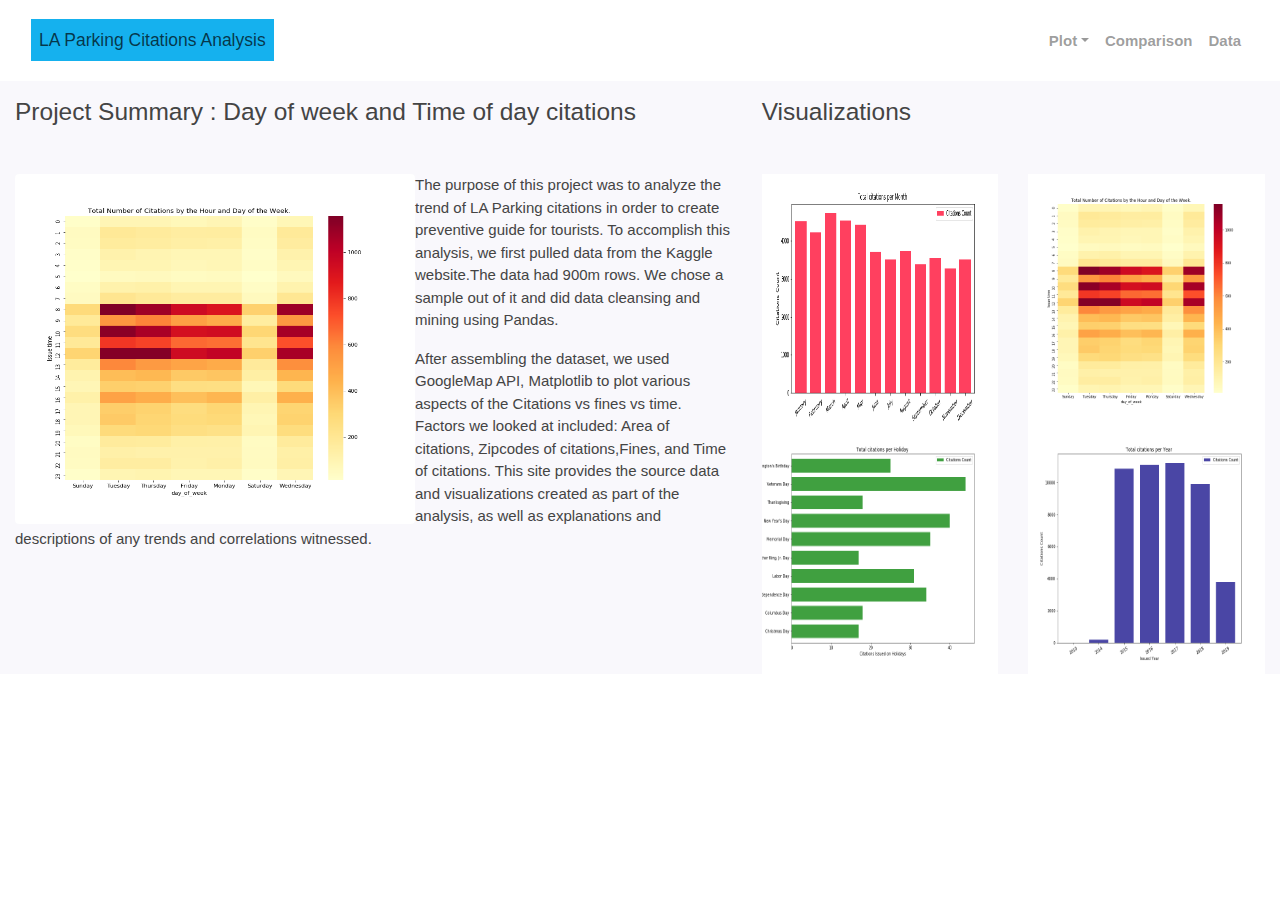
==== commit 2dc28740: "All webpages done" ====
--- a/index.html
+++ b/index.html
@@ -27,7 +27,7 @@
 
   <nav class="navbar navbar-expand-lg navbar-light ">
     <div class="container-fluid">
-      <a class="navbar-brand bg-info " href="index.html">LA Parking Citations Analysis</a>
+      <a class="navbar-brand" href="index.html">LA Parking Citations Analysis</a>
       <button class="navbar-toggler" type="button" data-toggle="collapse" data-target="#navbarResponsive">
         <span class="navbar-toggler-icon"></span>
       </button>
@@ -60,41 +60,51 @@
   </nav>
   <div class="container-fluid padding">
     <div class="row">
-      <div class="col-xs-12 col-sm-6 col-lg-8 bg-light">
-        <h3>Project Summary: Day of week and Time of day citations</h3>
-        <img src="images/Total_citations_HourDay.png" class="rounded float-left img" width=450px, height=350px>
+      <div class="col-xs-12 col-sm-6 col-md-8 col-lg-7 bg-light">
+        <h3>Project Summary : Day of week and Time of day citations</h3>
+        <a href="CitationHeatmap.html"><img src="images/Total_citations_HourDay.png"
+            class="rounded float-left compImg mx-auto d-block"></a>
         <p>The purpose of this project was to analyze the trend of LA Parking citations in order to
           create preventive guide for tourists.
           To accomplish this analysis, we first pulled data from the Kaggle website.The data had 900m rows. We chose a
-          sample out of it and did data cleansing and mining.</p>
+          sample out of it and did data cleansing and mining using Pandas. </p>
         <p>After assembling the dataset, we used GoogleMap API, Matplotlib to plot various aspects of the Citations vs
-          fines vs Daytime.
+          fines vs time.
           Factors we looked at included: Area of citations, Zipcodes of citations,Fines, and Time of citations. This
           site provides the
           source data and visualizations created as part of the analysis, as well as explanations and descriptions of
           any trends and correlations witnessed.</p>
-        <p>Lorem, ipsum dolor sit amet consectetur adipisicing elit. Voluptate ipsam eligendi optio sint, eveniet
-          obcaecati error veniam ut quibusdam id impedit blanditiis totam soluta sequi iste explicabo autem nesciunt
-          libero.</p>
+        <p></p>
       </div>
 
-      <div class="col-xs-12 col-sm-6 col-lg-4 bg-light ">
+      <div class="col-xs-12 col-sm-6 col-md-4 col-lg-5 bg-light ">
 
         <h3>Visualizations</h3>
         <div class="row">
-          <div class="col-xs-12 col-sm-3 col-md-6">
-            <img class="img-fluid img" src="images/Total_citations_Month.png">
+          <div class="col-xs-6 col-sm-6 col-md-6">
+            <div><a href="MonthlyCitations.html"><img class="img-fluid img" src="images/Total_citations_Month.png">
+              </a>
+            </div>
           </div>
-          <div class="col-xs-12 col-sm-3 col-md-6">
-            <img class="img-fluid img" src="images/Total_citations_HourDay.png">
+          <div class="col-xs-6 col-sm-6 col-md-6">
+            <div><a href="CitationHeatmap.html"><img class="img-fluid img" src="images/Total_citations_HourDay.png">
+              </a>
+            </div>
+
           </div>
         </div>
         <div class="row">
-          <div class="col-xs-12 col-sm-3 col-md-6">
-            <img class="img-fluid img" src="images/Total_citations_holiday.png">
+          <div class="col-xs-6 col-sm-6 col-md-6">
+            <div><a href="HolidayCitations.html"><img class="img-fluid img" src="images/Total_citations_holiday.png">
+              </a>
+            </div>
+
           </div>
-          <div class="col-xs-12 col-sm-3 col-md-6">
-            <img class="img-fluid img" src="images/Total_citations_Year.png">
+          <div class="col-xs-6 col-sm-6 col-md-6">
+            <div><a href="YearlyCitations.html"><img class="img-fluid img" src="images/Total_citations_Year.png">
+              </a>
+            </div>
+
           </div>
         </div>
       </div>
--- a/style.css
+++ b/style.css
@@ -49,9 +49,9 @@
 }
 
 body {
-  margin: 0;
+  margin: 10;
   font-family: -apple-system, BlinkMacSystemFont, "Segoe UI", Roboto, "Helvetica Neue", Arial, "Noto Sans", sans-serif, "Apple Color Emoji", "Segoe UI Emoji", "Segoe UI Symbol", "Noto Color Emoji";
-  font-size: 0.875rem;
+  font-size: 15px;
   font-weight: 400;
   line-height: 1.5;
   color: #444;
@@ -130,6 +130,9 @@
 
 small {
   font-size: 80%;
+}
+table, th, td {
+  border: 1px solid black;
 }
 
 sub,
@@ -368,95 +371,30 @@
 }
 
 h2, .h2 {
-  font-size: 1.75rem;
+  font-size: 30px;
 }
 
 h3, .h3 {
   font-size: 1.53125rem;
+  margin-bottom: 3.0rem;
+  margin-top: 1.0rem;
 }
 
 h4, .h4 {
-  font-size: 1.3125rem;
+  font-size: 22px;
 }
 
 h5, .h5 {
-  font-size: 1.09375rem;
+  font-size: 20px;
 }
 
 h6, .h6 {
-  font-size: 0.875rem;
-}
-
-.lead {
-  font-size: 1.09375rem;
-  font-weight: 300;
-}
-
-.display-1 {
-  font-size: 6rem;
-  font-weight: 300;
-  line-height: 1.2;
-}
-
-.display-2 {
-  font-size: 5.5rem;
-  font-weight: 300;
-  line-height: 1.2;
-}
-
-.display-3 {
-  font-size: 4.5rem;
-  font-weight: 300;
-  line-height: 1.2;
-}
-
-.display-4 {
-  font-size: 3.5rem;
-  font-weight: 300;
-  line-height: 1.2;
-}
-
-hr {
-  margin-top: 1rem;
-  margin-bottom: 1rem;
-  border: 0;
-  border-top: 1px solid rgba(0, 0, 0, 0.1);
-}
-
-small,
-.small {
-  font-size: 80%;
-  font-weight: 400;
-}
-
-mark,
-.mark {
-  padding: 0.2em;
-  background-color: #fcf8e3;
-}
-
-.list-unstyled {
-  padding-left: 0;
-  list-style: none;
-}
-
-.list-inline {
-  padding-left: 0;
-  list-style: none;
-}
-
-.list-inline-item {
-  display: inline-block;
-}
-
-.list-inline-item:not(:last-child) {
-  margin-right: 0.5rem;
-}
-
-.initialism {
-  font-size: 90%;
-  text-transform: uppercase;
-}
+  font-size: 15px;
+  margin-bottom: 1.0rem;
+  margin-top: 1.0rem;
+}
+
+
 
 .blockquote {
   margin-bottom: 1rem;
@@ -477,10 +415,16 @@
   max-width: 100%;
   height: auto;
 }
+.compImg{
+  width:400px;
+  height:350px;
+  align-items: center;
+}
 
 .img{
   height: 250px;
-  width:250px
+  width:250px;
+
 }
 
 .img-thumbnail {
@@ -491,59 +435,15 @@
   height: auto;
 }
 
-.figure {
-  display: inline-block;
-}
-
-.figure-img {
-  margin-bottom: 0.5rem;
-  line-height: 1;
-}
-
-.figure-caption {
-  font-size: 90%;
-  color: #868e96;
-}
-
-code {
-  font-size: 87.5%;
-  color: #e83e8c;
-  word-break: break-word;
-}
+
 
 a > code {
   color: inherit;
 }
 
-kbd {
-  padding: 0.2rem 0.4rem;
-  font-size: 87.5%;
-  color: #fff;
-  background-color: #17141F;
-}
-
-kbd kbd {
-  padding: 0;
-  font-size: 100%;
-  font-weight: 700;
-}
-
-pre {
-  display: block;
-  font-size: 87.5%;
-  color: #17141F;
-}
-
-pre code {
-  font-size: inherit;
-  color: inherit;
-  word-break: normal;
-}
-
-.pre-scrollable {
-  max-height: 340px;
-  overflow-y: scroll;
-}
+
+
+
 
 .container {
   width: 100%;
@@ -3429,7 +3329,7 @@
   height: 0;
   margin: 0.5rem 0;
   overflow: hidden;
-  border-top: 1px solid #F9F8FC;
+  border-top: 3px solid rgb(34, 30, 30);
 }
 
 .dropdown-item {
@@ -4246,6 +4146,7 @@
   margin-bottom: -1px;
   font-size: 15px;
   font-weight: bold;
+  color:black;
   
 }
 
@@ -4265,7 +4166,7 @@
 
 .nav-tabs .nav-link.active,
 .nav-tabs .nav-item.show .nav-link {
-  color: #444;
+  color:darkblue;
   background-color: #fff;
   border-color: #EDEDED #EDEDED #fff;
 }
@@ -4337,12 +4238,16 @@
 
 .navbar-brand {
   display: inline-block;
-  padding-top: 0.3359375rem;
-  padding-bottom: 0.3359375rem;
+  padding-top: 0.5rem;
+  padding-bottom: 0.5rem;
+  padding-left: 0.5rem;
+  padding-right: 0.5rem;
   margin-right: 1rem;
   font-size: 1.09375rem;
   line-height: inherit;
   white-space: wrap;
+  background:#15b1ee;
+  font-weight:500;
 }
 
 .navbar-brand:hover, .navbar-brand:focus {
@@ -10249,6 +10154,7 @@
   h2,
   h3 {
     page-break-after: avoid;
+    padding-bottom: 50px;
   }
   @page {
     size: a3;
